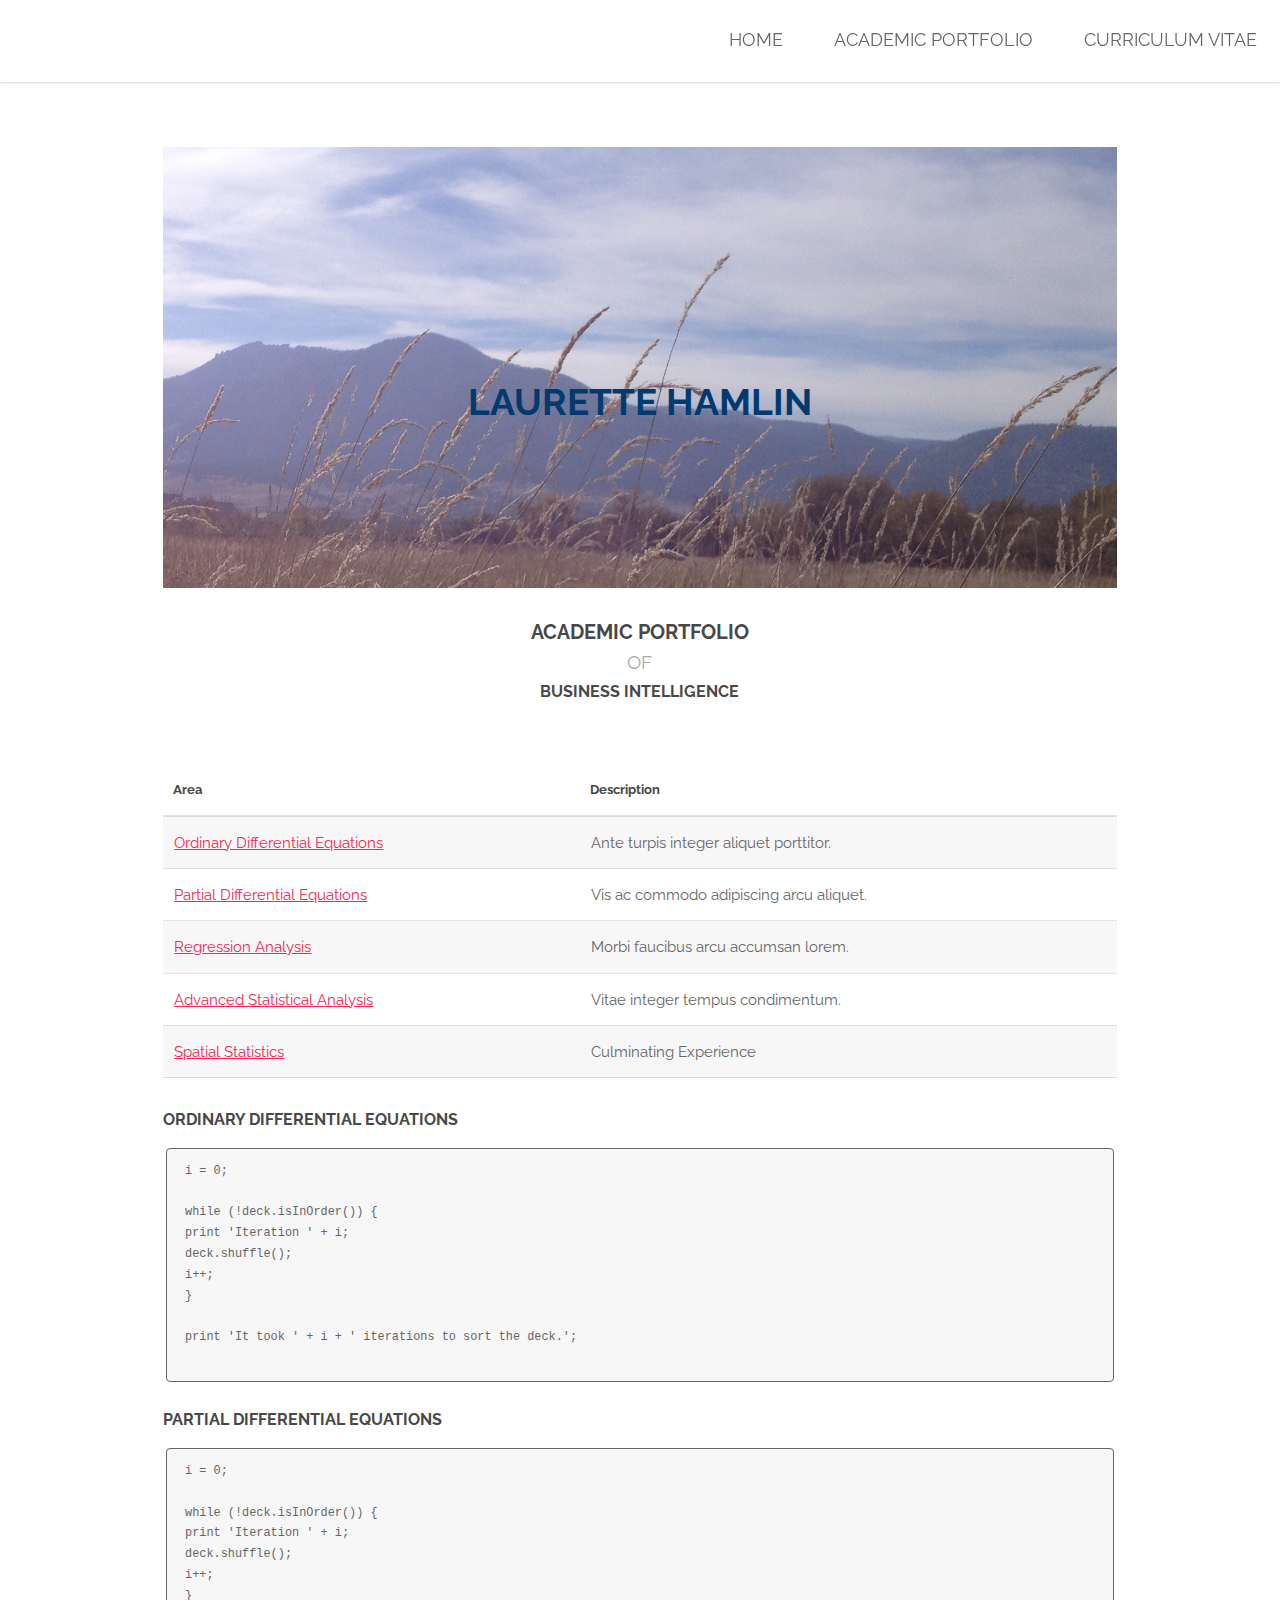
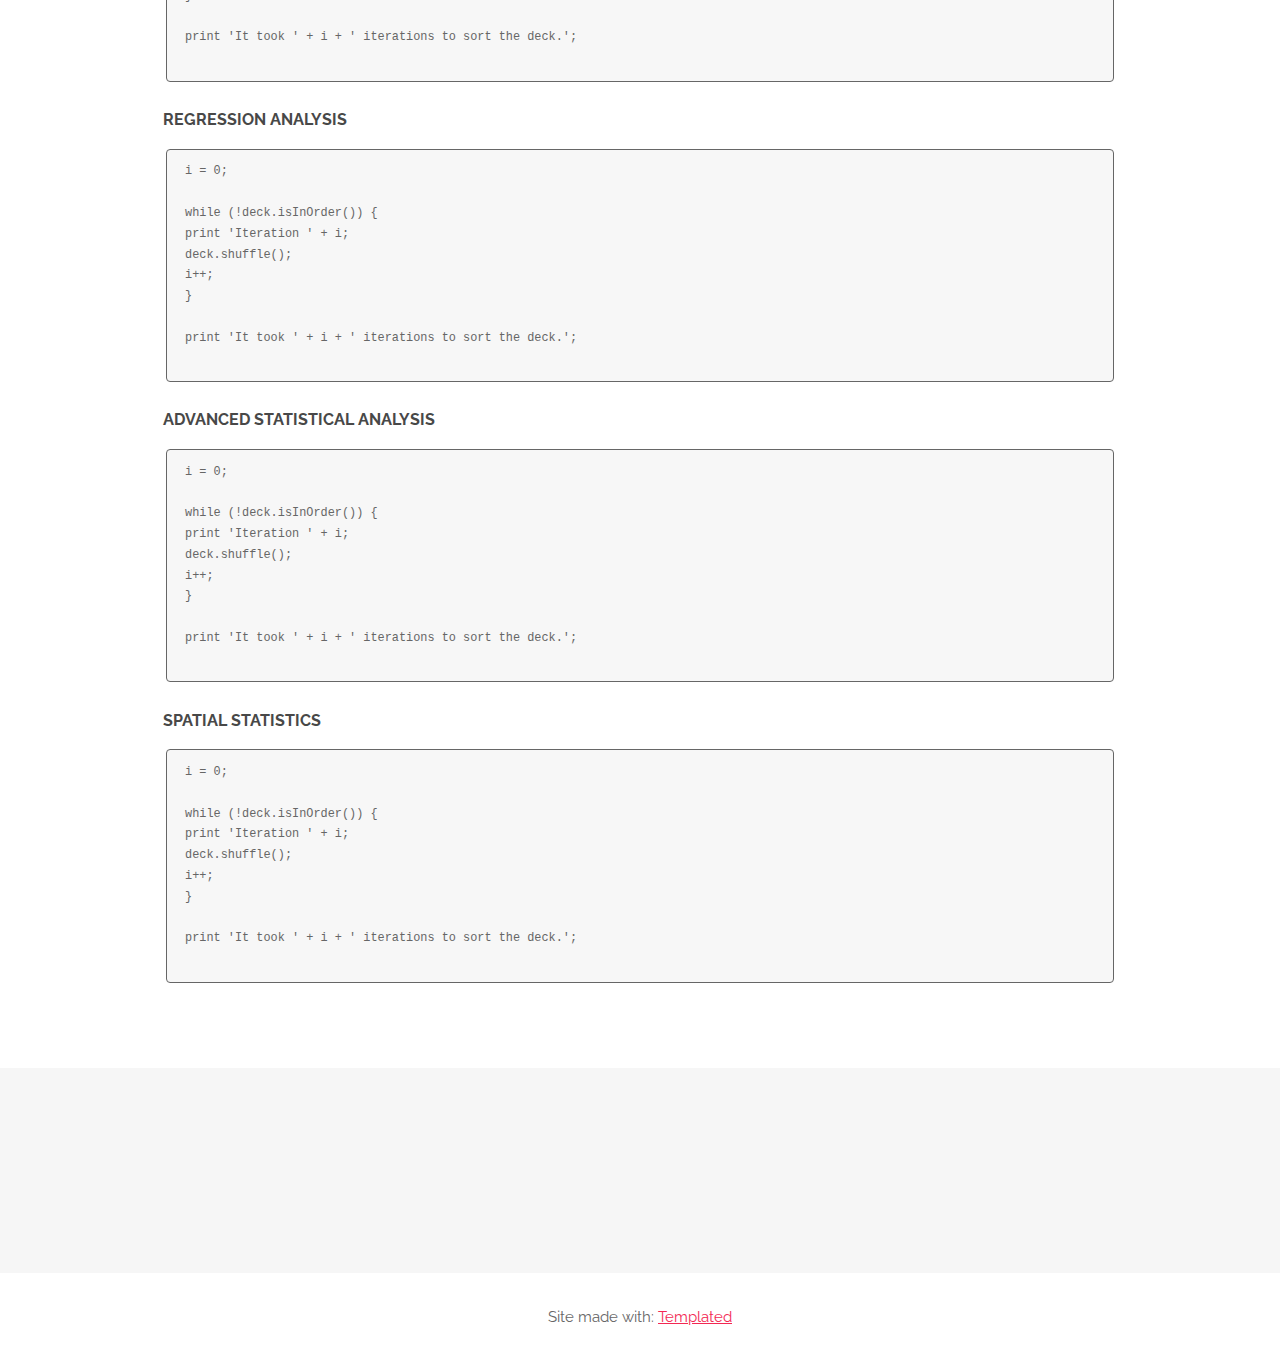
==== bus_intel.html @ 40da7b6e "adding portfolio." ====
<!DOCTYPE HTML>
<!--
	Spatial by TEMPLATED
	templated.co @templatedco
	Released for free under the Creative Commons Attribution 3.0 license (templated.co/license)
--><html><head><title>Laurette Hamlin</title><meta http-equiv="content-type" content="text/html; charset=utf-8"><meta name="description" content=""><meta name="keywords" content=""><meta name="robots" content="index, follow, max-image-preview:large, max-snippet:-1, max-video-preview:-1"><!--[if lte IE 8]><script src="js/html5shiv.js"></script><![endif]--><script src="js/jquery.min.js"></script><script src="js/skel.min.js"></script><script src="js/skel-layers.min.js"></script><script src="js/init.js"></script><noscript>
			<link rel="stylesheet" href="css/skel.css"><link rel="stylesheet" href="assets/css/main.css"><link rel="stylesheet" href="css/style.css"><link rel="stylesheet" href="css/style-xlarge.css"></noscript><link rel="stylesheet" href="assets/css/main.css"></head><body>

		<!-- Header -->
			<header id="header" class="skels-layers-fixed">
				<nav id="nav"><ul><li><a href="index.html">Home</a></li>
						<li><a href="portfolio.html">Academic Portfolio</a></li>
						<li><a href="CV.html">Curriculum Vitae</a></li>
					</ul></nav></header><!-- Main --><section id="main" class="wrapper"><div class="container">

               <!-- Banner -->
                        <section id="banner"><br><h2>Laurette Hamlin</h2>
                                <!-- <h2>Academic Portfolio</h2> -->
                                </ul></section>
                                                <br>
					<header class="major special"><h3>Academic Portfolio</h3>
                                                <p>of</p>
						<h4>Business Intelligence</h4>
                                                <br>
                                        </header><!-- Text -->
                                       <!-- <a href="#" class="image fit"><img src="images/pic01.jpg" alt="" width="788" height="281"></a> --!>
					<!-- <p>Id massa aliquet arcu accumsan lorem amet accumsan.</p> !-->

<div class="table-wrapper">
                                                                <table><thead><tr><th>Area</th>
                                                                                        <th>Description</th>
                                                                                </tr></thead><tbody><tr><td><a href="#ODE">Ordinary Differential Equations</a></td>
                                                                                        <td>Ante turpis integer aliquet porttitor.</td>
                                                                                </tr><tr><td><a href="#PDE">Partial Differential Equations</a></td>
                                                                                        <td>Vis ac commodo adipiscing arcu aliquet.</td>
                                                                                </tr><tr><td><a href="#RA">Regression Analysis</a></td>
                                                                                        <td> Morbi faucibus arcu accumsan lorem.</td>
                                                                                </tr><tr><td><a href="#ASA">Advanced Statistical Analysis</a></td>
                                                                                        <td>Vitae integer tempus condimentum.</td>
                                                                                </tr><tr><td><a href="#SS">Spatial Statistics</a></td>
                                                                                        <td>Culminating Experience</td>
                                                                                </tr></tfoot></table></div>



                                                        <h4 id="ODE">Ordinary Differential Equations</h4>
                                                        <pre><code>i = 0;

while (!deck.isInOrder()) {
print 'Iteration ' + i;
deck.shuffle();
i++;
}

print 'It took ' + i + ' iterations to sort the deck.';
                                                       </code></pre>


                                                        <h4 id="PDE">Partial Differential Equations</h4>
                                                        <pre><code>i = 0;

while (!deck.isInOrder()) {
print 'Iteration ' + i;
deck.shuffle();
i++;
}

print 'It took ' + i + ' iterations to sort the deck.';
                                                       </code></pre>


                                                        <h4 id="RA">Regression Analysis</h4>
                                                        <pre><code>i = 0;

while (!deck.isInOrder()) {
print 'Iteration ' + i;
deck.shuffle();
i++;
}

print 'It took ' + i + ' iterations to sort the deck.';
                                                       </code></pre>


                                                        <h4 id="ASA">Advanced Statistical Analysis</h4>
                                                        <pre><code>i = 0;

while (!deck.isInOrder()) {
print 'Iteration ' + i;
deck.shuffle();
i++;
}

print 'It took ' + i + ' iterations to sort the deck.';
                                                       </code></pre>


                                                        <h4 id="SS">Spatial Statistics</h4>
                                                        <pre><code>i = 0;

while (!deck.isInOrder()) {
print 'Iteration ' + i;
deck.shuffle();
i++;
}

print 'It took ' + i + ' iterations to sort the deck.';
                                                       </code></pre>


				</div>

			</section><!-- Footer --><footer id="footer"><div class="container">
			</footer><div class="copyright">
			Site made with: <a href="https://templated.co/">Templated</a>
		</div>

	</body></html>
---- css/skel.css ----
/* skel-baseline v2.0.3 | (c) n33 | getskel.com | MIT licensed */

/* Resets (http://meyerweb.com/eric/tools/css/reset/ | v2.0 | 20110126 | License: none (public domain)) */

	html,body,div,span,applet,object,iframe,h1,h2,h3,h4,h5,h6,p,blockquote,pre,a,abbr,acronym,address,big,cite,code,del,dfn,em,img,ins,kbd,q,s,samp,small,strike,strong,sub,sup,tt,var,b,u,i,center,dl,dt,dd,ol,ul,li,fieldset,form,label,legend,table,caption,tbody,tfoot,thead,tr,th,td,article,aside,canvas,details,embed,figure,figcaption,footer,header,hgroup,menu,nav,output,ruby,section,summary,time,mark,audio,video{margin:0;padding:0;border:0;font-size:100%;font:inherit;vertical-align:baseline;}article,aside,details,figcaption,figure,footer,header,hgroup,menu,nav,section{display:block;}body{line-height:1;}ol,ul{list-style:none;}blockquote,q{quotes:none;}blockquote:before,blockquote:after,q:before,q:after{content:'';content:none;}table{border-collapse:collapse;border-spacing:0;}body{-webkit-text-size-adjust:none}

/* Box Model */

	*, *:before, *:after {
		-moz-box-sizing: border-box;
		-webkit-box-sizing: border-box;
		box-sizing: border-box;
	}

/* Container */

	.container {
		margin-left: auto;
		margin-right: auto;

		/* width: (containers) */
		width: 1200px;
	}

	/* Modifiers */

		/* 125% */
			.container.\31 25\25 {
				width: 100%;

				/* max-width: (containers * 1.25) */
				max-width: 1500px;

				/* min-width: (containers) */
				min-width: 1200px;
			}

		/* 75% */
			.container.\37 5\25 {

				/* width: (containers * 0.75) */
				width: 900px;

			}

		/* 50% */
			.container.\35 0\25 {

				/* width: (containers * 0.50) */
				width: 600px;

			}

		/* 25% */
			.container.\32 5\25 {

				/* width: (containers * 0.25) */
				width: 300px;

			}

/* Grid */

	.row {
		border-bottom: solid 1px transparent;
	}

	.row > * {
		float: left;
	}

	.row:after, .row:before {
		content: '';
		display: block;
		clear: both;
		height: 0;
	}

	.row.uniform > * > :first-child {
		margin-top: 0;
	}

	.row.uniform > * > :last-child {
		margin-bottom: 0;
	}

	/* Gutters */

		/* Normal */

			.row > * {
				/* padding: (gutters.horizontal) 0 0 (gutters.vertical) */
				padding: 0 0 0 2em;
			}

			.row {
				/* margin: -(gutters.horizontal) 0 -1px -(gutters.vertical) */
				margin: 0 0 -1px -2em;
			}

			.row.uniform > * {
				/* padding: (gutters.vertical) 0 0 (gutters.vertical) */
				padding: 2em 0 0 2em;
			}

			.row.uniform {
				/* margin: -(gutters.vertical) 0 -1px -(gutters.vertical) */
				margin: -2em 0 -1px -2em;
			}

		/* 200% */

			.row.\32 00\25 > * {
				/* padding: (gutters.horizontal) 0 0 (gutters.vertical) */
				padding: 0 0 0 4em;
			}

			.row.\32 00\25 {
				/* margin: -(gutters.horizontal) 0 -1px -(gutters.vertical) */
				margin: 0 0 -1px -4em;
			}

			.row.uniform.\32 00\25 > * {
				/* padding: (gutters.vertical) 0 0 (gutters.vertical) */
				padding: 4em 0 0 4em;
			}

			.row.uniform.\32 00\25 {
				/* margin: -(gutters.vertical) 0 -1px -(gutters.vertical) */
				margin: -4em 0 -1px -4em;
			}

		/* 150% */

			.row.\31 50\25 > * {
				/* padding: (gutters.horizontal) 0 0 (gutters.vertical) */
				padding: 0 0 0 1.5em;
			}

			.row.\31 50\25 {
				/* margin: -(gutters.horizontal) 0 -1px -(gutters.vertical) */
				margin: 0 0 -1px -1.5em;
			}

			.row.uniform.\31 50\25 > * {
				/* padding: (gutters.vertical) 0 0 (gutters.vertical) */
				padding: 1.5em 0 0 1.5em;
			}

			.row.uniform.\31 50\25 {
				/* margin: -(gutters.vertical) 0 -1px -(gutters.vertical) */
				margin: -1.5em 0 -1px -1.5em;
			}

		/* 50% */

			.row.\35 0\25 > * {
				/* padding: (gutters.horizontal) 0 0 (gutters.vertical) */
				padding: 0 0 0 1em;
			}

			.row.\35 0\25 {
				/* margin: -(gutters.horizontal) 0 -1px -(gutters.vertical) */
				margin: 0 0 -1px -1em;
			}

			.row.uniform.\35 0\25 > * {
				/* padding: (gutters.vertical) 0 0 (gutters.vertical) */
				padding: 1em 0 0 1em;
			}

			.row.uniform.\35 0\25 {
				/* margin: -(gutters.vertical) 0 -1px -(gutters.vertical) */
				margin: -1em 0 -1px -1em;
			}

		/* 25% */

			.row.\32 5\25 > * {
				/* padding: (gutters.horizontal) 0 0 (gutters.vertical) */
				padding: 0 0 0 0.5em;
			}

			.row.\32 5\25 {
				/* margin: -(gutters.horizontal) 0 -1px -(gutters.vertical) */
				margin: 0 0 -1px -0.5em;
			}

			.row.uniform.\32 5\25 > * {
				/* padding: (gutters.vertical) 0 0 (gutters.vertical) */
				padding: 0.5em 0 0 0.5em;
			}

			.row.uniform.\32 5\25 {
				/* margin: -(gutters.vertical) 0 -1px -(gutters.vertical) */
				margin: -0.5em 0 -1px -0.5em;
			}

		/* 0% */

			.row.\30 \25 > * {
				padding: 0;
			}

			.row.\30 \25 {
				margin: 0 0 -1px 0;
			}

	/* Cells */

		.\31 2u, .\31 2u\24 { width: 100%; clear: none; margin-left: 0; }
		.\31 1u, .\31 1u\24 { width: 91.6666666667%; clear: none; margin-left: 0; }
		.\31 0u, .\31 0u\24 { width: 83.3333333333%; clear: none; margin-left: 0; }
		.\39 u, .\39 u\24 { width: 75%; clear: none; margin-left: 0; }
		.\38 u, .\38 u\24 { width: 66.6666666667%; clear: none; margin-left: 0; }
		.\37 u, .\37 u\24 { width: 58.3333333333%; clear: none; margin-left: 0; }
		.\36 u, .\36 u\24 { width: 50%; clear: none; margin-left: 0; }
		.\35 u, .\35 u\24 { width: 41.6666666667%; clear: none; margin-left: 0; }
		.\34 u, .\34 u\24 { width: 33.3333333333%; clear: none; margin-left: 0; }
		.\33 u, .\33 u\24 { width: 25%; clear: none; margin-left: 0; }
		.\32 u, .\32 u\24 { width: 16.6666666667%; clear: none; margin-left: 0; }
		.\31 u, .\31 u\24 { width: 8.3333333333%; clear: none; margin-left: 0; }

		.\31 2u\24 + *,
		.\31 1u\24 + *,
		.\31 0u\24 + *,
		.\39 u\24 + *,
		.\38 u\24 + *,
		.\37 u\24 + *,
		.\36 u\24 + *,
		.\35 u\24 + *,
		.\34 u\24 + *,
		.\33 u\24 + *,
		.\32 u\24 + *,
		.\31 u\24 + * {
			clear: left;
		}

		.\-11u { margin-left: 91.6666666667% }
		.\-10u { margin-left: 83.3333333333% }
		.\-9u { margin-left: 75% }
		.\-8u { margin-left: 66.6666666667% }
		.\-7u { margin-left: 58.3333333333% }
		.\-6u { margin-left: 50% }
		.\-5u { margin-left: 41.6666666667% }
		.\-4u { margin-left: 33.3333333333% }
		.\-3u { margin-left: 25% }
		.\-2u { margin-left: 16.6666666667% }
		.\-1u { margin-left: 8.3333333333% }
---- assets/css/main.css ----
@import url(font-awesome.min.css);
@import url(https://fonts.googleapis.com/css?family=Raleway:400,700);

/*
	Spatial by TEMPLATED
	templated.co @templatedco
	Released for free under the Creative Commons Attribution 3.0 license (templated.co/license)
*/

/* Reset */

	html, body, div, span, applet, object, iframe, h1, h2, h3, h4, h5, h6, p, blockquote, pre, a, abbr, acronym, address, big, cite, code, del, dfn, em, img, ins, kbd, q, s, samp, small, strike, strong, sub, sup, tt, var, b, u, i, center, dl, dt, dd, ol, ul, li, fieldset, form, label, legend, table, caption, tbody, tfoot, thead, tr, th, td, article, aside, canvas, details, embed, figure, figcaption, footer, header, hgroup, menu, nav, output, ruby, section, summary, time, mark, audio, video {
		margin: 0;
		padding: 0;
		border: 0;
		font-size: 100%;
		font: inherit;
		vertical-align: baseline;
	}
.image.fit img {
	width: 100%;
	height: auto;
}
	article, aside, details, figcaption, figure, footer, header, hgroup, menu, nav, section {
		display: block;
	}

	body {
		line-height: 1;
	}

	ol, ul {
		list-style: none;
	}

	blockquote, q {
		quotes: none;
	}

	blockquote:before, blockquote:after, q:before, q:after {
		content: '';
		content: none;
	}

	table {
		border-collapse: collapse;
		border-spacing: 0;
	}

	body {
		-webkit-text-size-adjust: none;
	}

/* Box Model */

	*, *:before, *:after {
		-moz-box-sizing: border-box;
		-webkit-box-sizing: border-box;
		box-sizing: border-box;
	}

/* Containers */

	.container {
		margin-left: auto;
		margin-right: auto;
	}

	.container.\31 25\25 {
		width: 100%;
		max-width: 100em;
		min-width: 80em;
	}

	.container.\37 5\25 {
		width: 60em;
	}

	.container.\35 0\25 {
		width: 40em;
	}

	.container.\32 5\25 {
		width: 20em;
	}

	.container {
		width: 80em;
	}

	@media screen and (max-width: 1680px) {

		.container.\31 25\25 {
			width: 100%;
			max-width: 100em;
			min-width: 80em;
		}

		.container.\37 5\25 {
			width: 60em;
		}

		.container.\35 0\25 {
			width: 40em;
		}

		.container.\32 5\25 {
			width: 20em;
		}

		.container {
			width: 80em;
		}

	}

	@media screen and (max-width: 1280px) {

		.container.\31 25\25 {
			width: 100%;
			max-width: 81.25em;
			min-width: 65em;
		}

		.container.\37 5\25 {
			width: 48.75em;
		}

		.container.\35 0\25 {
			width: 32.5em;
		}

		.container.\32 5\25 {
			width: 16.25em;
		}

		.container {
			width: 65em;
		}

	}

	@media screen and (max-width: 980px) {

		.container.\31 25\25 {
			width: 100%;
			max-width: 112.5%;
			min-width: 90%;
		}

		.container.\37 5\25 {
			width: 67.5%;
		}

		.container.\35 0\25 {
			width: 45%;
		}

		.container.\32 5\25 {
			width: 22.5%;
		}

		.container {
			width: 90%;
		}

	}

	@media screen and (max-width: 736px) {

		.container.\31 25\25 {
			width: 100%;
			max-width: 112.5%;
			min-width: 90%;
		}

		.container.\37 5\25 {
			width: 67.5%;
		}

		.container.\35 0\25 {
			width: 45%;
		}

		.container.\32 5\25 {
			width: 22.5%;
		}

		.container {
			width: 90% !important;
		}

	}

	@media screen and (max-width: 480px) {

		.container.\31 25\25 {
			width: 100%;
			max-width: 112.5%;
			min-width: 90%;
		}

		.container.\37 5\25 {
			width: 67.5%;
		}

		.container.\35 0\25 {
			width: 45%;
		}

		.container.\32 5\25 {
			width: 22.5%;
		}

		.container {
			width: 90% !important;
		}

	}

/* Grid */

	.row {
		border-bottom: solid 1px transparent;
		-moz-box-sizing: border-box;
		-webkit-box-sizing: border-box;
		box-sizing: border-box;
	}

	.row > * {
		float: left;
		-moz-box-sizing: border-box;
		-webkit-box-sizing: border-box;
		box-sizing: border-box;
	}

	.row:after, .row:before {
		content: '';
		display: block;
		clear: both;
		height: 0;
	}

	.row.uniform > * > :first-child {
		margin-top: 0;
	}

	.row.uniform > * > :last-child {
		margin-bottom: 0;
	}

	.row.\30 \25 > * {
		padding: 0 0 0 0em;
	}

	.row.\30 \25 {
		margin: 0 0 -1px 0em;
	}

	.row.uniform.\30 \25 > * {
		padding: 0em 0 0 0em;
	}

	.row.uniform.\30 \25 {
		margin: 0em 0 -1px 0em;
	}

	.row > * {
		padding: 0 0 0 2em;
	}

	.row {
		margin: 0 0 -1px -2em;
	}

	.row.uniform > * {
		padding: 2em 0 0 2em;
	}

	.row.uniform {
		margin: -2em 0 -1px -2em;
	}

	.row.\32 00\25 > * {
		padding: 0 0 0 4em;
	}

	.row.\32 00\25 {
		margin: 0 0 -1px -4em;
	}

	.row.uniform.\32 00\25 > * {
		padding: 4em 0 0 4em;
	}

	.row.uniform.\32 00\25 {
		margin: -4em 0 -1px -4em;
	}

	.row.\31 50\25 > * {
		padding: 0 0 0 3em;
	}

	.row.\31 50\25 {
		margin: 0 0 -1px -3em;
	}

	.row.uniform.\31 50\25 > * {
		padding: 3em 0 0 3em;
	}

	.row.uniform.\31 50\25 {
		margin: -3em 0 -1px -3em;
	}

	.row.\35 0\25 > * {
		padding: 0 0 0 1em;
	}

	.row.\35 0\25 {
		margin: 0 0 -1px -1em;
	}

	.row.uniform.\35 0\25 > * {
		padding: 1em 0 0 1em;
	}

	.row.uniform.\35 0\25 {
		margin: -1em 0 -1px -1em;
	}

	.row.\32 5\25 > * {
		padding: 0 0 0 0.5em;
	}

	.row.\32 5\25 {
		margin: 0 0 -1px -0.5em;
	}

	.row.uniform.\32 5\25 > * {
		padding: 0.5em 0 0 0.5em;
	}

	.row.uniform.\32 5\25 {
		margin: -0.5em 0 -1px -0.5em;
	}

	.\31 2u, .\31 2u\24 {
		width: 100%;
		clear: none;
		margin-left: 0;
	}

	.\31 1u, .\31 1u\24 {
		width: 91.6666666667%;
		clear: none;
		margin-left: 0;
	}

	.\31 0u, .\31 0u\24 {
		width: 83.3333333333%;
		clear: none;
		margin-left: 0;
	}

	.\39 u, .\39 u\24 {
		width: 75%;
		clear: none;
		margin-left: 0;
	}

	.\38 u, .\38 u\24 {
		width: 66.6666666667%;
		clear: none;
		margin-left: 0;
	}

	.\37 u, .\37 u\24 {
		width: 58.3333333333%;
		clear: none;
		margin-left: 0;
	}

	.\36 u, .\36 u\24 {
		width: 50%;
		clear: none;
		margin-left: 0;
	}

	.\35 u, .\35 u\24 {
		width: 41.6666666667%;
		clear: none;
		margin-left: 0;
	}

	.\34 u, .\34 u\24 {
		width: 33.3333333333%;
		clear: none;
		margin-left: 0;
	}

	.\33 u, .\33 u\24 {
		width: 25%;
		clear: none;
		margin-left: 0;
	}

	.\32 u, .\32 u\24 {
		width: 16.6666666667%;
		clear: none;
		margin-left: 0;
	}

	.\31 u, .\31 u\24 {
		width: 8.3333333333%;
		clear: none;
		margin-left: 0;
	}

	.\31 2u\24 + *,
	.\31 1u\24 + *,
	.\31 0u\24 + *,
	.\39 u\24 + *,
	.\38 u\24 + *,
	.\37 u\24 + *,
	.\36 u\24 + *,
	.\35 u\24 + *,
	.\34 u\24 + *,
	.\33 u\24 + *,
	.\32 u\24 + *,
	.\31 u\24 + * {
		clear: left;
	}

	.\-11u {
		margin-left: 91.66667%;
	}

	.\-10u {
		margin-left: 83.33333%;
	}

	.\-9u {
		margin-left: 75%;
	}

	.\-8u {
		margin-left: 66.66667%;
	}

	.\-7u {
		margin-left: 58.33333%;
	}

	.\-6u {
		margin-left: 50%;
	}

	.\-5u {
		margin-left: 41.66667%;
	}

	.\-4u {
		margin-left: 33.33333%;
	}

	.\-3u {
		margin-left: 25%;
	}

	.\-2u {
		margin-left: 16.66667%;
	}

	.\-1u {
		margin-left: 8.33333%;
	}

	@media screen and (max-width: 1680px) {

		.row > * {
			padding: 0 0 0 2em;
		}

		.row {
			margin: 0 0 -1px -2em;
		}

		.row.uniform > * {
			padding: 2em 0 0 2em;
		}

		.row.uniform {
			margin: -2em 0 -1px -2em;
		}

		.row.\32 00\25 > * {
			padding: 0 0 0 4em;
		}

		.row.\32 00\25 {
			margin: 0 0 -1px -4em;
		}

		.row.uniform.\32 00\25 > * {
			padding: 4em 0 0 4em;
		}

		.row.uniform.\32 00\25 {
			margin: -4em 0 -1px -4em;
		}

		.row.\31 50\25 > * {
			padding: 0 0 0 3em;
		}

		.row.\31 50\25 {
			margin: 0 0 -1px -3em;
		}

		.row.uniform.\31 50\25 > * {
			padding: 3em 0 0 3em;
		}

		.row.uniform.\31 50\25 {
			margin: -3em 0 -1px -3em;
		}

		.row.\35 0\25 > * {
			padding: 0 0 0 1em;
		}

		.row.\35 0\25 {
			margin: 0 0 -1px -1em;
		}

		.row.uniform.\35 0\25 > * {
			padding: 1em 0 0 1em;
		}

		.row.uniform.\35 0\25 {
			margin: -1em 0 -1px -1em;
		}

		.row.\32 5\25 > * {
			padding: 0 0 0 0.5em;
		}

		.row.\32 5\25 {
			margin: 0 0 -1px -0.5em;
		}

		.row.uniform.\32 5\25 > * {
			padding: 0.5em 0 0 0.5em;
		}

		.row.uniform.\32 5\25 {
			margin: -0.5em 0 -1px -0.5em;
		}

		.\31 2u\28xlarge\29, .\31 2u\24\28xlarge\29 {
			width: 100%;
			clear: none;
			margin-left: 0;
		}

		.\31 1u\28xlarge\29, .\31 1u\24\28xlarge\29 {
			width: 91.6666666667%;
			clear: none;
			margin-left: 0;
		}

		.\31 0u\28xlarge\29, .\31 0u\24\28xlarge\29 {
			width: 83.3333333333%;
			clear: none;
			margin-left: 0;
		}

		.\39 u\28xlarge\29, .\39 u\24\28xlarge\29 {
			width: 75%;
			clear: none;
			margin-left: 0;
		}

		.\38 u\28xlarge\29, .\38 u\24\28xlarge\29 {
			width: 66.6666666667%;
			clear: none;
			margin-left: 0;
		}

		.\37 u\28xlarge\29, .\37 u\24\28xlarge\29 {
			width: 58.3333333333%;
			clear: none;
			margin-left: 0;
		}

		.\36 u\28xlarge\29, .\36 u\24\28xlarge\29 {
			width: 50%;
			clear: none;
			margin-left: 0;
		}

		.\35 u\28xlarge\29, .\35 u\24\28xlarge\29 {
			width: 41.6666666667%;
			clear: none;
			margin-left: 0;
		}

		.\34 u\28xlarge\29, .\34 u\24\28xlarge\29 {
			width: 33.3333333333%;
			clear: none;
			margin-left: 0;
		}

		.\33 u\28xlarge\29, .\33 u\24\28xlarge\29 {
			width: 25%;
			clear: none;
			margin-left: 0;
		}

		.\32 u\28xlarge\29, .\32 u\24\28xlarge\29 {
			width: 16.6666666667%;
			clear: none;
			margin-left: 0;
		}

		.\31 u\28xlarge\29, .\31 u\24\28xlarge\29 {
			width: 8.3333333333%;
			clear: none;
			margin-left: 0;
		}

		.\31 2u\24\28xlarge\29 + *,
		.\31 1u\24\28xlarge\29 + *,
		.\31 0u\24\28xlarge\29 + *,
		.\39 u\24\28xlarge\29 + *,
		.\38 u\24\28xlarge\29 + *,
		.\37 u\24\28xlarge\29 + *,
		.\36 u\24\28xlarge\29 + *,
		.\35 u\24\28xlarge\29 + *,
		.\34 u\24\28xlarge\29 + *,
		.\33 u\24\28xlarge\29 + *,
		.\32 u\24\28xlarge\29 + *,
		.\31 u\24\28xlarge\29 + * {
			clear: left;
		}

		.\-11u\28xlarge\29 {
			margin-left: 91.66667%;
		}

		.\-10u\28xlarge\29 {
			margin-left: 83.33333%;
		}

		.\-9u\28xlarge\29 {
			margin-left: 75%;
		}

		.\-8u\28xlarge\29 {
			margin-left: 66.66667%;
		}

		.\-7u\28xlarge\29 {
			margin-left: 58.33333%;
		}

		.\-6u\28xlarge\29 {
			margin-left: 50%;
		}

		.\-5u\28xlarge\29 {
			margin-left: 41.66667%;
		}

		.\-4u\28xlarge\29 {
			margin-left: 33.33333%;
		}

		.\-3u\28xlarge\29 {
			margin-left: 25%;
		}

		.\-2u\28xlarge\29 {
			margin-left: 16.66667%;
		}

		.\-1u\28xlarge\29 {
			margin-left: 8.33333%;
		}

	}

	@media screen and (max-width: 1280px) {

		.row > * {
			padding: 0 0 0 1.5em;
		}

		.row {
			margin: 0 0 -1px -1.5em;
		}

		.row.uniform > * {
			padding: 1.5em 0 0 1.5em;
		}

		.row.uniform {
			margin: -1.5em 0 -1px -1.5em;
		}

		.row.\32 00\25 > * {
			padding: 0 0 0 3em;
		}

		.row.\32 00\25 {
			margin: 0 0 -1px -3em;
		}

		.row.uniform.\32 00\25 > * {
			padding: 3em 0 0 3em;
		}

		.row.uniform.\32 00\25 {
			margin: -3em 0 -1px -3em;
		}

		.row.\31 50\25 > * {
			padding: 0 0 0 2.25em;
		}

		.row.\31 50\25 {
			margin: 0 0 -1px -2.25em;
		}

		.row.uniform.\31 50\25 > * {
			padding: 2.25em 0 0 2.25em;
		}

		.row.uniform.\31 50\25 {
			margin: -2.25em 0 -1px -2.25em;
		}

		.row.\35 0\25 > * {
			padding: 0 0 0 0.75em;
		}

		.row.\35 0\25 {
			margin: 0 0 -1px -0.75em;
		}

		.row.uniform.\35 0\25 > * {
			padding: 0.75em 0 0 0.75em;
		}

		.row.uniform.\35 0\25 {
			margin: -0.75em 0 -1px -0.75em;
		}

		.row.\32 5\25 > * {
			padding: 0 0 0 0.375em;
		}

		.row.\32 5\25 {
			margin: 0 0 -1px -0.375em;
		}

		.row.uniform.\32 5\25 > * {
			padding: 0.375em 0 0 0.375em;
		}

		.row.uniform.\32 5\25 {
			margin: -0.375em 0 -1px -0.375em;
		}

		.\31 2u\28large\29, .\31 2u\24\28large\29 {
			width: 100%;
			clear: none;
			margin-left: 0;
		}

		.\31 1u\28large\29, .\31 1u\24\28large\29 {
			width: 91.6666666667%;
			clear: none;
			margin-left: 0;
		}

		.\31 0u\28large\29, .\31 0u\24\28large\29 {
			width: 83.3333333333%;
			clear: none;
			margin-left: 0;
		}

		.\39 u\28large\29, .\39 u\24\28large\29 {
			width: 75%;
			clear: none;
			margin-left: 0;
		}

		.\38 u\28large\29, .\38 u\24\28large\29 {
			width: 66.6666666667%;
			clear: none;
			margin-left: 0;
		}

		.\37 u\28large\29, .\37 u\24\28large\29 {
			width: 58.3333333333%;
			clear: none;
			margin-left: 0;
		}

		.\36 u\28large\29, .\36 u\24\28large\29 {
			width: 50%;
			clear: none;
			margin-left: 0;
		}

		.\35 u\28large\29, .\35 u\24\28large\29 {
			width: 41.6666666667%;
			clear: none;
			margin-left: 0;
		}

		.\34 u\28large\29, .\34 u\24\28large\29 {
			width: 33.3333333333%;
			clear: none;
			margin-left: 0;
		}

		.\33 u\28large\29, .\33 u\24\28large\29 {
			width: 25%;
			clear: none;
			margin-left: 0;
		}

		.\32 u\28large\29, .\32 u\24\28large\29 {
			width: 16.6666666667%;
			clear: none;
			margin-left: 0;
		}

		.\31 u\28large\29, .\31 u\24\28large\29 {
			width: 8.3333333333%;
			clear: none;
			margin-left: 0;
		}

		.\31 2u\24\28large\29 + *,
		.\31 1u\24\28large\29 + *,
		.\31 0u\24\28large\29 + *,
		.\39 u\24\28large\29 + *,
		.\38 u\24\28large\29 + *,
		.\37 u\24\28large\29 + *,
		.\36 u\24\28large\29 + *,
		.\35 u\24\28large\29 + *,
		.\34 u\24\28large\29 + *,
		.\33 u\24\28large\29 + *,
		.\32 u\24\28large\29 + *,
		.\31 u\24\28large\29 + * {
			clear: left;
		}

		.\-11u\28large\29 {
			margin-left: 91.66667%;
		}

		.\-10u\28large\29 {
			margin-left: 83.33333%;
		}

		.\-9u\28large\29 {
			margin-left: 75%;
		}

		.\-8u\28large\29 {
			margin-left: 66.66667%;
		}

		.\-7u\28large\29 {
			margin-left: 58.33333%;
		}

		.\-6u\28large\29 {
			margin-left: 50%;
		}

		.\-5u\28large\29 {
			margin-left: 41.66667%;
		}

		.\-4u\28large\29 {
			margin-left: 33.33333%;
		}

		.\-3u\28large\29 {
			margin-left: 25%;
		}

		.\-2u\28large\29 {
			margin-left: 16.66667%;
		}

		.\-1u\28large\29 {
			margin-left: 8.33333%;
		}

	}

	@media screen and (max-width: 980px) {

		.row > * {
			padding: 0 0 0 1.5em;
		}

		.row {
			margin: 0 0 -1px -1.5em;
		}

		.row.uniform > * {
			padding: 1.5em 0 0 1.5em;
		}

		.row.uniform {
			margin: -1.5em 0 -1px -1.5em;
		}

		.row.\32 00\25 > * {
			padding: 0 0 0 3em;
		}

		.row.\32 00\25 {
			margin: 0 0 -1px -3em;
		}

		.row.uniform.\32 00\25 > * {
			padding: 3em 0 0 3em;
		}

		.row.uniform.\32 00\25 {
			margin: -3em 0 -1px -3em;
		}

		.row.\31 50\25 > * {
			padding: 0 0 0 2.25em;
		}

		.row.\31 50\25 {
			margin: 0 0 -1px -2.25em;
		}

		.row.uniform.\31 50\25 > * {
			padding: 2.25em 0 0 2.25em;
		}

		.row.uniform.\31 50\25 {
			margin: -2.25em 0 -1px -2.25em;
		}

		.row.\35 0\25 > * {
			padding: 0 0 0 0.75em;
		}

		.row.\35 0\25 {
			margin: 0 0 -1px -0.75em;
		}

		.row.uniform.\35 0\25 > * {
			padding: 0.75em 0 0 0.75em;
		}

		.row.uniform.\35 0\25 {
			margin: -0.75em 0 -1px -0.75em;
		}

		.row.\32 5\25 > * {
			padding: 0 0 0 0.375em;
		}

		.row.\32 5\25 {
			margin: 0 0 -1px -0.375em;
		}

		.row.uniform.\32 5\25 > * {
			padding: 0.375em 0 0 0.375em;
		}

		.row.uniform.\32 5\25 {
			margin: -0.375em 0 -1px -0.375em;
		}

		.\31 2u\28medium\29, .\31 2u\24\28medium\29 {
			width: 100%;
			clear: none;
			margin-left: 0;
		}

		.\31 1u\28medium\29, .\31 1u\24\28medium\29 {
			width: 91.6666666667%;
			clear: none;
			margin-left: 0;
		}

		.\31 0u\28medium\29, .\31 0u\24\28medium\29 {
			width: 83.3333333333%;
			clear: none;
			margin-left: 0;
		}

		.\39 u\28medium\29, .\39 u\24\28medium\29 {
			width: 75%;
			clear: none;
			margin-left: 0;
		}

		.\38 u\28medium\29, .\38 u\24\28medium\29 {
			width: 66.6666666667%;
			clear: none;
			margin-left: 0;
		}

		.\37 u\28medium\29, .\37 u\24\28medium\29 {
			width: 58.3333333333%;
			clear: none;
			margin-left: 0;
		}

		.\36 u\28medium\29, .\36 u\24\28medium\29 {
			width: 50%;
			clear: none;
			margin-left: 0;
		}

		.\35 u\28medium\29, .\35 u\24\28medium\29 {
			width: 41.6666666667%;
			clear: none;
			margin-left: 0;
		}

		.\34 u\28medium\29, .\34 u\24\28medium\29 {
			width: 33.3333333333%;
			clear: none;
			margin-left: 0;
		}

		.\33 u\28medium\29, .\33 u\24\28medium\29 {
			width: 25%;
			clear: none;
			margin-left: 0;
		}

		.\32 u\28medium\29, .\32 u\24\28medium\29 {
			width: 16.6666666667%;
			clear: none;
			margin-left: 0;
		}

		.\31 u\28medium\29, .\31 u\24\28medium\29 {
			width: 8.3333333333%;
			clear: none;
			margin-left: 0;
		}

		.\31 2u\24\28medium\29 + *,
		.\31 1u\24\28medium\29 + *,
		.\31 0u\24\28medium\29 + *,
		.\39 u\24\28medium\29 + *,
		.\38 u\24\28medium\29 + *,
		.\37 u\24\28medium\29 + *,
		.\36 u\24\28medium\29 + *,
		.\35 u\24\28medium\29 + *,
		.\34 u\24\28medium\29 + *,
		.\33 u\24\28medium\29 + *,
		.\32 u\24\28medium\29 + *,
		.\31 u\24\28medium\29 + * {
			clear: left;
		}

		.\-11u\28medium\29 {
			margin-left: 91.66667%;
		}

		.\-10u\28medium\29 {
			margin-left: 83.33333%;
		}

		.\-9u\28medium\29 {
			margin-left: 75%;
		}

		.\-8u\28medium\29 {
			margin-left: 66.66667%;
		}

		.\-7u\28medium\29 {
			margin-left: 58.33333%;
		}

		.\-6u\28medium\29 {
			margin-left: 50%;
		}

		.\-5u\28medium\29 {
			margin-left: 41.66667%;
		}

		.\-4u\28medium\29 {
			margin-left: 33.33333%;
		}

		.\-3u\28medium\29 {
			margin-left: 25%;
		}

		.\-2u\28medium\29 {
			margin-left: 16.66667%;
		}

		.\-1u\28medium\29 {
			margin-left: 8.33333%;
		}

	}

	@media screen and (max-width: 736px) {

		.row > * {
			padding: 0 0 0 1.25em;
		}

		.row {
			margin: 0 0 -1px -1.25em;
		}

		.row.uniform > * {
			padding: 1.25em 0 0 1.25em;
		}

		.row.uniform {
			margin: -1.25em 0 -1px -1.25em;
		}

		.row.\32 00\25 > * {
			padding: 0 0 0 2.5em;
		}

		.row.\32 00\25 {
			margin: 0 0 -1px -2.5em;
		}

		.row.uniform.\32 00\25 > * {
			padding: 2.5em 0 0 2.5em;
		}

		.row.uniform.\32 00\25 {
			margin: -2.5em 0 -1px -2.5em;
		}

		.row.\31 50\25 > * {
			padding: 0 0 0 1.875em;
		}

		.row.\31 50\25 {
			margin: 0 0 -1px -1.875em;
		}

		.row.uniform.\31 50\25 > * {
			padding: 1.875em 0 0 1.875em;
		}

		.row.uniform.\31 50\25 {
			margin: -1.875em 0 -1px -1.875em;
		}

		.row.\35 0\25 > * {
			padding: 0 0 0 0.625em;
		}

		.row.\35 0\25 {
			margin: 0 0 -1px -0.625em;
		}

		.row.uniform.\35 0\25 > * {
			padding: 0.625em 0 0 0.625em;
		}

		.row.uniform.\35 0\25 {
			margin: -0.625em 0 -1px -0.625em;
		}

		.row.\32 5\25 > * {
			padding: 0 0 0 0.3125em;
		}

		.row.\32 5\25 {
			margin: 0 0 -1px -0.3125em;
		}

		.row.uniform.\32 5\25 > * {
			padding: 0.3125em 0 0 0.3125em;
		}

		.row.uniform.\32 5\25 {
			margin: -0.3125em 0 -1px -0.3125em;
		}

		.\31 2u\28small\29, .\31 2u\24\28small\29 {
			width: 100%;
			clear: none;
			margin-left: 0;
		}

		.\31 1u\28small\29, .\31 1u\24\28small\29 {
			width: 91.6666666667%;
			clear: none;
			margin-left: 0;
		}

		.\31 0u\28small\29, .\31 0u\24\28small\29 {
			width: 83.3333333333%;
			clear: none;
			margin-left: 0;
		}

		.\39 u\28small\29, .\39 u\24\28small\29 {
			width: 75%;
			clear: none;
			margin-left: 0;
		}

		.\38 u\28small\29, .\38 u\24\28small\29 {
			width: 66.6666666667%;
			clear: none;
			margin-left: 0;
		}

		.\37 u\28small\29, .\37 u\24\28small\29 {
			width: 58.3333333333%;
			clear: none;
			margin-left: 0;
		}

		.\36 u\28small\29, .\36 u\24\28small\29 {
			width: 50%;
			clear: none;
			margin-left: 0;
		}

		.\35 u\28small\29, .\35 u\24\28small\29 {
			width: 41.6666666667%;
			clear: none;
			margin-left: 0;
		}

		.\34 u\28small\29, .\34 u\24\28small\29 {
			width: 33.3333333333%;
			clear: none;
			margin-left: 0;
		}

		.\33 u\28small\29, .\33 u\24\28small\29 {
			width: 25%;
			clear: none;
			margin-left: 0;
		}

		.\32 u\28small\29, .\32 u\24\28small\29 {
			width: 16.6666666667%;
			clear: none;
			margin-left: 0;
		}

		.\31 u\28small\29, .\31 u\24\28small\29 {
			width: 8.3333333333%;
			clear: none;
			margin-left: 0;
		}

		.\31 2u\24\28small\29 + *,
		.\31 1u\24\28small\29 + *,
		.\31 0u\24\28small\29 + *,
		.\39 u\24\28small\29 + *,
		.\38 u\24\28small\29 + *,
		.\37 u\24\28small\29 + *,
		.\36 u\24\28small\29 + *,
		.\35 u\24\28small\29 + *,
		.\34 u\24\28small\29 + *,
		.\33 u\24\28small\29 + *,
		.\32 u\24\28small\29 + *,
		.\31 u\24\28small\29 + * {
			clear: left;
		}

		.\-11u\28small\29 {
			margin-left: 91.66667%;
		}

		.\-10u\28small\29 {
			margin-left: 83.33333%;
		}

		.\-9u\28small\29 {
			margin-left: 75%;
		}

		.\-8u\28small\29 {
			margin-left: 66.66667%;
		}

		.\-7u\28small\29 {
			margin-left: 58.33333%;
		}

		.\-6u\28small\29 {
			margin-left: 50%;
		}

		.\-5u\28small\29 {
			margin-left: 41.66667%;
		}

		.\-4u\28small\29 {
			margin-left: 33.33333%;
		}

		.\-3u\28small\29 {
			margin-left: 25%;
		}

		.\-2u\28small\29 {
			margin-left: 16.66667%;
		}

		.\-1u\28small\29 {
			margin-left: 8.33333%;
		}

	}

	@media screen and (max-width: 480px) {

		.row > * {
			padding: 0 0 0 1.25em;
		}

		.row {
			margin: 0 0 -1px -1.25em;
		}

		.row.uniform > * {
			padding: 1.25em 0 0 1.25em;
		}

		.row.uniform {
			margin: -1.25em 0 -1px -1.25em;
		}

		.row.\32 00\25 > * {
			padding: 0 0 0 2.5em;
		}

		.row.\32 00\25 {
			margin: 0 0 -1px -2.5em;
		}

		.row.uniform.\32 00\25 > * {
			padding: 2.5em 0 0 2.5em;
		}

		.row.uniform.\32 00\25 {
			margin: -2.5em 0 -1px -2.5em;
		}

		.row.\31 50\25 > * {
			padding: 0 0 0 1.875em;
		}

		.row.\31 50\25 {
			margin: 0 0 -1px -1.875em;
		}

		.row.uniform.\31 50\25 > * {
			padding: 1.875em 0 0 1.875em;
		}

		.row.uniform.\31 50\25 {
			margin: -1.875em 0 -1px -1.875em;
		}

		.row.\35 0\25 > * {
			padding: 0 0 0 0.625em;
		}

		.row.\35 0\25 {
			margin: 0 0 -1px -0.625em;
		}

		.row.uniform.\35 0\25 > * {
			padding: 0.625em 0 0 0.625em;
		}

		.row.uniform.\35 0\25 {
			margin: -0.625em 0 -1px -0.625em;
		}

		.row.\32 5\25 > * {
			padding: 0 0 0 0.3125em;
		}

		.row.\32 5\25 {
			margin: 0 0 -1px -0.3125em;
		}

		.row.uniform.\32 5\25 > * {
			padding: 0.3125em 0 0 0.3125em;
		}

		.row.uniform.\32 5\25 {
			margin: -0.3125em 0 -1px -0.3125em;
		}

		.\31 2u\28xsmall\29, .\31 2u\24\28xsmall\29 {
			width: 100%;
			clear: none;
			margin-left: 0;
		}

		.\31 1u\28xsmall\29, .\31 1u\24\28xsmall\29 {
			width: 91.6666666667%;
			clear: none;
			margin-left: 0;
		}

		.\31 0u\28xsmall\29, .\31 0u\24\28xsmall\29 {
			width: 83.3333333333%;
			clear: none;
			margin-left: 0;
		}

		.\39 u\28xsmall\29, .\39 u\24\28xsmall\29 {
			width: 75%;
			clear: none;
			margin-left: 0;
		}

		.\38 u\28xsmall\29, .\38 u\24\28xsmall\29 {
			width: 66.6666666667%;
			clear: none;
			margin-left: 0;
		}

		.\37 u\28xsmall\29, .\37 u\24\28xsmall\29 {
			width: 58.3333333333%;
			clear: none;
			margin-left: 0;
		}

		.\36 u\28xsmall\29, .\36 u\24\28xsmall\29 {
			width: 50%;
			clear: none;
			margin-left: 0;
		}

		.\35 u\28xsmall\29, .\35 u\24\28xsmall\29 {
			width: 41.6666666667%;
			clear: none;
			margin-left: 0;
		}

		.\34 u\28xsmall\29, .\34 u\24\28xsmall\29 {
			width: 33.3333333333%;
			clear: none;
			margin-left: 0;
		}

		.\33 u\28xsmall\29, .\33 u\24\28xsmall\29 {
			width: 25%;
			clear: none;
			margin-left: 0;
		}

		.\32 u\28xsmall\29, .\32 u\24\28xsmall\29 {
			width: 16.6666666667%;
			clear: none;
			margin-left: 0;
		}

		.\31 u\28xsmall\29, .\31 u\24\28xsmall\29 {
			width: 8.3333333333%;
			clear: none;
			margin-left: 0;
		}

		.\31 2u\24\28xsmall\29 + *,
		.\31 1u\24\28xsmall\29 + *,
		.\31 0u\24\28xsmall\29 + *,
		.\39 u\24\28xsmall\29 + *,
		.\38 u\24\28xsmall\29 + *,
		.\37 u\24\28xsmall\29 + *,
		.\36 u\24\28xsmall\29 + *,
		.\35 u\24\28xsmall\29 + *,
		.\34 u\24\28xsmall\29 + *,
		.\33 u\24\28xsmall\29 + *,
		.\32 u\24\28xsmall\29 + *,
		.\31 u\24\28xsmall\29 + * {
			clear: left;
		}

		.\-11u\28xsmall\29 {
			margin-left: 91.66667%;
		}

		.\-10u\28xsmall\29 {
			margin-left: 83.33333%;
		}

		.\-9u\28xsmall\29 {
			margin-left: 75%;
		}

		.\-8u\28xsmall\29 {
			margin-left: 66.66667%;
		}

		.\-7u\28xsmall\29 {
			margin-left: 58.33333%;
		}

		.\-6u\28xsmall\29 {
			margin-left: 50%;
		}

		.\-5u\28xsmall\29 {
			margin-left: 41.66667%;
		}

		.\-4u\28xsmall\29 {
			margin-left: 33.33333%;
		}

		.\-3u\28xsmall\29 {
			margin-left: 25%;
		}

		.\-2u\28xsmall\29 {
			margin-left: 16.66667%;
		}

		.\-1u\28xsmall\29 {
			margin-left: 8.33333%;
		}

	}

/* Basic */

	@-ms-viewport {
		width: device-width;
	}

	body {
		-ms-overflow-style: scrollbar;
	}

	@media screen and (max-width: 480px) {

		html, body {
			min-width: 320px;
		}

	}

	body {
		background: #fff;
		padding-top: 6em;
	}

		body.landing {
			padding-top: 0 !important;
		}

		@media screen and (max-width: 980px) {

			body {
				padding-top: 2em;
			}

		}

		body.is-loading *, body.is-loading *:before, body.is-loading *:after {
			-moz-animation: none !important;
			-webkit-animation: none !important;
			-ms-animation: none !important;
			animation: none !important;
			-moz-transition: none !important;
			-webkit-transition: none !important;
			-ms-transition: none !important;
			transition: none !important;
		}

/* Type */

	body {
		background-color: #fff;
		color: #666;
	}

	body, input, select, textarea {
		font-family: "Raleway", Arial, Helvetica, sans-serif;
		font-size: 13pt;
		font-weight: 400;
		line-height: 2em;
	}

		@media screen and (max-width: 1680px) {

			body, input, select, textarea {
				font-size: 11pt;
			}

		}

		@media screen and (max-width: 1280px) {

			body, input, select, textarea {
				font-size: 11pt;
			}

		}

		@media screen and (max-width: 980px) {

			body, input, select, textarea {
				font-size: 12pt;
			}

		}

		@media screen and (max-width: 736px) {

			body, input, select, textarea {
				font-size: 12pt;
			}

		}

		@media screen and (max-width: 480px) {

			body, input, select, textarea {
				font-size: 12pt;
			}

		}

	a {
		text-decoration: underline;
		color: #f32853;
	}

		a:hover {
			text-decoration: none;
		}

	strong, b {
		color: #484848;
		font-weight: 700;
	}

	em, i {
		font-style: italic;
	}

	p {
		margin: 0 0 2em 0;
	}

	h1, h2, h3, h4, h5, h6 {
		color: #484848;
		font-weight: 700;
		line-height: 1em;
		margin: 0 0 1em 0;
		text-transform: uppercase;
	}

		h1 a, h2 a, h3 a, h4 a, h5 a, h6 a {
			color: inherit;
			text-decoration: none;
		}

	h2 {
		font-size: 1.75em;
		line-height: 1.5em;
	}

	h3 {
		font-size: 1.35em;
		line-height: 1.5em;
	}

	h4 {
		font-size: 1.1em;
		line-height: 1.5em;
	}

	h5 {
		font-size: 0.9em;
		line-height: 1.5em;
	}

	h6 {
		font-size: 0.7em;
		line-height: 1.5em;
	}

	sub {
		font-size: 0.8em;
		position: relative;
		top: 0.5em;
	}

	sup {
		font-size: 0.8em;
		position: relative;
		top: -0.5em;
	}

	blockquote {
		border-left: solid 4px;
		font-style: italic;
		margin: 0 0 2em 0;
		padding: 0.5em 0 0.5em 2em;
	}

	code {
		background: rgba(144, 144, 144, 0.075);
		border-radius: 4px;
		border: solid 1px;
		font-family: "Courier New", monospace;
		font-size: 0.9em;
		margin: 0 0.25em;
		padding: 0.25em 0.65em;
	}

	pre {
		-webkit-overflow-scrolling: touch;
		font-family: "Courier New", monospace;
		font-size: 0.9em;
		margin: 0 0 2em 0;
	}

		pre code {
			display: block;
			line-height: 1.75;
			padding: 1em 1.5em;
			overflow-x: auto;
		}

	hr {
		border: 0;
		border-bottom: solid 1px rgba(144, 144, 144, 0.25);
		margin: 2em 0;
	}

		hr.major {
			margin: 3em 0;
		}

	.align-left {
		text-align: left;
	}

	.align-center {
		text-align: center;
	}

	.align-right {
		text-align: right;
	}

/* Box */

	.box {
		border-radius: 4px;
		border: solid 1px rgba(144, 144, 144, 0.25);
		margin-bottom: 2em;
		padding: 1.5em;
	}

		.box > :last-child,
		.box > :last-child > :last-child,
		.box > :last-child > :last-child > :last-child {
			margin-bottom: 0;
		}

		.box.alt {
			border: 0;
			border-radius: 0;
			padding: 0;
		}

/* Button */

	input[type="submit"],
	input[type="reset"],
	input[type="button"],
	button,
	.button {
		-moz-appearance: none;
		-webkit-appearance: none;
		-ms-appearance: none;
		appearance: none;
		-moz-transition: background-color 0.2s ease-in-out, color 0.2s ease-in-out;
		-webkit-transition: background-color 0.2s ease-in-out, color 0.2s ease-in-out;
		-ms-transition: background-color 0.2s ease-in-out, color 0.2s ease-in-out;
		transition: background-color 0.2s ease-in-out, color 0.2s ease-in-out;
		background-color: #323037;
		border-radius: 4px;
		color: #ffffff !important;
		border: 0;
		cursor: pointer;
		display: inline-block;
		font-weight: 700;
		height: 3.15em;
		line-height: 3.25em;
		padding: 0 2.2em;
		text-align: center;
		text-decoration: none;
		text-transform: uppercase;
		white-space: nowrap;
	}

		input[type="submit"]:hover,
		input[type="reset"]:hover,
		input[type="button"]:hover,
		button:hover,
		.button:hover {
			background-color: #3e3c45;
		}

		input[type="submit"]:active,
		input[type="reset"]:active,
		input[type="button"]:active,
		button:active,
		.button:active {
			background-color: #262429;
		}

		input[type="submit"].icon,
		input[type="reset"].icon,
		input[type="button"].icon,
		button.icon,
		.button.icon {
			padding-left: 1.35em;
		}

			input[type="submit"].icon:before,
			input[type="reset"].icon:before,
			input[type="button"].icon:before,
			button.icon:before,
			.button.icon:before {
				margin-right: 0.5em;
			}

		input[type="submit"].fit,
		input[type="reset"].fit,
		input[type="button"].fit,
		button.fit,
		.button.fit {
			display: block;
			margin: 0 0 1em 0;
			width: 100%;
		}

		input[type="submit"].small,
		input[type="reset"].small,
		input[type="button"].small,
		button.small,
		.button.small {
			font-size: 0.8em;
		}

		input[type="submit"].big,
		input[type="reset"].big,
		input[type="button"].big,
		button.big,
		.button.big {
			font-size: 1.35em;
		}

		input[type="submit"].disabled, input[type="submit"]:disabled,
		input[type="reset"].disabled,
		input[type="reset"]:disabled,
		input[type="button"].disabled,
		input[type="button"]:disabled,
		button.disabled,
		button:disabled,
		.button.disabled,
		.button:disabled {
			-moz-pointer-events: none;
			-webkit-pointer-events: none;
			-ms-pointer-events: none;
			pointer-events: none;
			background-color: #666 !important;
			box-shadow: inset 0 -0.15em 0 0 rgba(0, 0, 0, 0.15);
			color: #fff !important;
			cursor: default;
			opacity: 0.25;
		}

		input[type="submit"].alt,
		input[type="reset"].alt,
		input[type="button"].alt,
		button.alt,
		.button.alt {
			background-color: transparent;
			box-shadow: inset 0 0 0 2px rgba(144, 144, 144, 0.25);
			color: #484848 !important;
		}

			input[type="submit"].alt:hover,
			input[type="reset"].alt:hover,
			input[type="button"].alt:hover,
			button.alt:hover,
			.button.alt:hover {
				background-color: rgba(144, 144, 144, 0.075);
			}

			input[type="submit"].alt:active,
			input[type="reset"].alt:active,
			input[type="button"].alt:active,
			button.alt:active,
			.button.alt:active {
				background-color: rgba(144, 144, 144, 0.2);
			}

			input[type="submit"].alt.icon:before,
			input[type="reset"].alt.icon:before,
			input[type="button"].alt.icon:before,
			button.alt.icon:before,
			.button.alt.icon:before {
				color: #aaa;
			}

		input[type="submit"].special,
		input[type="reset"].special,
		input[type="button"].special,
		button.special,
		.button.special {
			background-color: #f32853;
			color: #ffffff !important;
		}

			input[type="submit"].special:hover,
			input[type="reset"].special:hover,
			input[type="button"].special:hover,
			button.special:hover,
			.button.special:hover {
				background-color: #f44066;
			}

			input[type="submit"].special:active,
			input[type="reset"].special:active,
			input[type="button"].special:active,
			button.special:active,
			.button.special:active {
				background-color: #f21040;
			}

		@media screen and (max-width: 480px) {

			input[type="submit"],
			input[type="reset"],
			input[type="button"],
			button,
			.button {
				padding: 0;
			}

		}

/* Feature */

	.feature-grid {
		position: relative;
	}

		.feature-grid:after {
			clear: both;
			content: '';
			display: block;
		}

		.feature-grid .feature {
			display: inline-block;
			float: left;
			margin-bottom: 3em;
			width: 50%;
		}

			.feature-grid .feature .content {
				width: 60%;
			}

			.feature-grid .feature .image {
				width: 30%;
			}

				.feature-grid .feature .image img {
					display: inline;
					max-width: 100%;
				}

			.feature-grid .feature:nth-child(odd) .content, .feature-grid .feature:nth-child(odd) .image {
				float: right;
				margin-right: 5%;
				text-align: right;
			}

			.feature-grid .feature:nth-child(even) .content, .feature-grid .feature:nth-child(even) .image {
				float: left;
				margin-left: 5%;
				text-align: left;
			}

		@media screen and (max-width: 1280px) {

			.feature-grid .feature {
				margin-bottom: 2em;
			}

		}

		@media screen and (max-width: 980px) {

			.feature-grid .feature {
				display: block;
				width: 100%;
			}

				.feature-grid .feature .content {
					width: 65%;
				}

				.feature-grid .feature .image {
					margin-left: 0 !important;
					margin-right: 0 !important;
				}

		}

		@media screen and (max-width: 736px) {

			.feature-grid .feature {
				margin-bottom: 1em;
			}

		}

		@media screen and (max-width: 480px) {

			.feature-grid .feature .content,
			.feature-grid .feature .image {
				display: block;
				margin-left: 0 !important;
				margin-right: 0 !important;
				text-align: center !important;
				width: 100%;
			}

			.feature-grid .feature .image {
				margin-bottom: 1em;
			}

		}

/* Form */

	form {
		margin: 0 0 2em 0;
	}

	label {
		color: #484848;
		display: block;
		font-size: 0.9em;
		font-weight: 700;
		margin: 0 0 1em 0;
	}

	input[type="text"],
	input[type="password"],
	input[type="email"],
	select,
	textarea {
		-moz-appearance: none;
		-webkit-appearance: none;
		-ms-appearance: none;
		appearance: none;
		background: rgba(144, 144, 144, 0.075);
		border-radius: 4px;
		border: none;
		border: solid 1px rgba(144, 144, 144, 0.25);
		color: inherit;
		display: block;
		outline: 0;
		padding: 0 1em;
		text-decoration: none;
		width: 100%;
	}

		input[type="text"]:invalid,
		input[type="password"]:invalid,
		input[type="email"]:invalid,
		select:invalid,
		textarea:invalid {
			box-shadow: none;
		}

		input[type="text"]:focus,
		input[type="password"]:focus,
		input[type="email"]:focus,
		select:focus,
		textarea:focus {
			border-color: #f32853;
			box-shadow: 0 0 0 1px #f32853;
		}

	.select-wrapper {
		text-decoration: none;
		text-decoration: none;
		display: block;
		position: relative;
	}

		.select-wrapper:before {
			-moz-osx-font-smoothing: grayscale;
			-webkit-font-smoothing: antialiased;
			font-family: FontAwesome;
			font-style: normal;
			font-weight: normal;
			text-transform: none !important;
		}

		.select-wrapper:before {
			content: '\f078';
			color: rgba(144, 144, 144, 0.25);
			display: block;
			height: 2.75em;
			line-height: 2.75em;
			pointer-events: none;
			position: absolute;
			right: 0;
			text-align: center;
			top: 0;
			width: 2.75em;
		}

		.select-wrapper select::-ms-expand {
			display: none;
		}

	input[type="text"],
	input[type="password"],
	input[type="email"],
	select {
		height: 2.75em;
	}

	textarea {
		padding: 0.75em 1em;
	}

	input[type="checkbox"],
	input[type="radio"] {
		-moz-appearance: none;
		-webkit-appearance: none;
		-ms-appearance: none;
		appearance: none;
		display: block;
		float: left;
		margin-right: -2em;
		opacity: 0;
		width: 1em;
		z-index: -1;
	}

		input[type="checkbox"] + label,
		input[type="radio"] + label {
			text-decoration: none;
			color: #666;
			cursor: pointer;
			display: inline-block;
			font-size: 1em;
			font-weight: 400;
			padding-left: 2.4em;
			padding-right: 0.75em;
			position: relative;
		}

			input[type="checkbox"] + label:before,
			input[type="radio"] + label:before {
				-moz-osx-font-smoothing: grayscale;
				-webkit-font-smoothing: antialiased;
				font-family: FontAwesome;
				font-style: normal;
				font-weight: normal;
				text-transform: none !important;
			}

			input[type="checkbox"] + label:before,
			input[type="radio"] + label:before {
				background: rgba(144, 144, 144, 0.075);
				border-radius: 4px;
				border: solid 1px rgba(144, 144, 144, 0.25);
				content: '';
				display: inline-block;
				height: 1.65em;
				left: 0;
				line-height: 1.58125em;
				position: absolute;
				text-align: center;
				top: 0;
				width: 1.65em;
			}

		input[type="checkbox"]:checked + label:before,
		input[type="radio"]:checked + label:before {
			content: '\f00c';
			background: #323037;
			border-color: #323037;
			color: #ffffff;
		}

		input[type="checkbox"]:focus + label:before,
		input[type="radio"]:focus + label:before {
			border-color: #f32853;
			box-shadow: 0 0 0 1px #f32853;
		}

	input[type="checkbox"] + label:before {
		border-radius: 4px;
	}

	input[type="radio"] + label:before {
		border-radius: 100%;
	}

	::-webkit-input-placeholder {
		opacity: 1.0;
		color: #aaa !important;
	}

	:-moz-placeholder {
		opacity: 1.0;
		color: #aaa !important;
	}

	::-moz-placeholder {
		opacity: 1.0;
		color: #aaa !important;
	}

	:-ms-input-placeholder {
		opacity: 1.0;
		color: #aaa !important;
	}

	.formerize-placeholder {
		opacity: 1.0;
		color: #aaa !important;
	}

/* Icon */

	.icon {
		text-decoration: none;
		border-bottom: none;
		position: relative;
	}

		.icon:before {
			-moz-osx-font-smoothing: grayscale;
			-webkit-font-smoothing: antialiased;
			font-family: FontAwesome;
			font-style: normal;
			font-weight: normal;
			text-transform: none !important;
		}

		.icon > .label {
			display: none;
		}

/* Image */

	.image {
		border-radius: 4px;
		border: 0;
		display: inline-block;
		position: relative;
	}

		.image img {
			border-radius: 4px;
			display: block;
		}

		.image.left, .image.right {
			max-width: 40%;
		}

			.image.left img, .image.right img {
				width: 100%;
			}

		.image.left {
			float: left;
			padding: 0 1.5em 1em 0;
			top: 0.25em;
		}

		.image.right {
			float: right;
			padding: 0 0 1em 1.5em;
			top: 0.25em;
		}

		.image.fit {
			display: block;
			margin: 0 0 2em 0;
			width: 100%;
		}

			.image.fit img {
				width: 100%;
			}

		.image.rounded {
			border-radius: 100%;
		}

			.image.rounded img {
				border: solid 0.5em rgba(144, 144, 144, 0.25);
				border-radius: 100%;
			}

		.image.captioned {
			border-radius: 0;
			margin-bottom: 4em;
		}

			.image.captioned img {
				border-radius: 0;
			}

			.image.captioned h3 {
				background-color: #fff;
				box-shadow: 0px 0.0375em 0.125em 0px rgba(0, 0, 0, 0.15);
				display: block;
				padding: 2em 1em;
			}

			@media screen and (max-width: 736px) {

				.image.captioned {
					margin-bottom: 2em;
				}

					.image.captioned h3 {
						padding: 1em;
					}

			}

		.image.main {
			display: block;
			margin: 0 0 3em 0;
			width: 100%;
		}

			.image.main img {
				width: 100%;
			}

/* List */

	ol {
		list-style: decimal;
		margin: 0 0 2em 0;
		padding-left: 1.25em;
	}

		ol li {
			padding-left: 0.25em;
		}

	ul {
		list-style: disc;
		margin: 0 0 2em 0;
		padding-left: 1em;
	}

		ul li {
			padding-left: 0.5em;
		}

		ul.alt {
			list-style: none;
			padding-left: 0;
		}

			ul.alt li {
				border-top: solid 1px rgba(144, 144, 144, 0.25);
				padding: 0.5em 0;
			}

				ul.alt li:first-child {
					border-top: 0;
					padding-top: 0;
				}

		ul.icons {
			cursor: default;
			list-style: none;
			padding-left: 0;
		}

			ul.icons li {
				display: inline-block;
				padding: 0 1em 0 0;
			}

				ul.icons li:last-child {
					padding-right: 0;
				}

				ul.icons li .icon:before {
					font-size: 2em;
				}

		ul.actions {
			cursor: default;
			list-style: none;
			padding-left: 0;
		}

			ul.actions li {
				display: inline-block;
				padding: 0 1em 0 0;
				vertical-align: middle;
			}

				ul.actions li:last-child {
					padding-right: 0;
				}

			ul.actions.small li {
				padding: 0 0.5em 0 0;
			}

			ul.actions.vertical li {
				display: block;
				padding: 1em 0 0 0;
			}

				ul.actions.vertical li:first-child {
					padding-top: 0;
				}

				ul.actions.vertical li > * {
					margin-bottom: 0;
				}

			ul.actions.vertical.small li {
				padding: 0.5em 0 0 0;
			}

				ul.actions.vertical.small li:first-child {
					padding-top: 0;
				}

			ul.actions.fit {
				display: table;
				margin-left: -1em;
				padding: 0;
				table-layout: fixed;
				width: calc(100% + 1em);
			}

				ul.actions.fit li {
					display: table-cell;
					padding: 0 0 0 1em;
				}

					ul.actions.fit li > * {
						margin-bottom: 0;
					}

				ul.actions.fit.small {
					margin-left: -0.5em;
					width: calc(100% + 0.5em);
				}

					ul.actions.fit.small li {
						padding: 0 0 0 0.5em;
					}

			@media screen and (max-width: 480px) {

				ul.actions {
					margin: 0 0 2em 0;
				}

					ul.actions li {
						padding: 1em 0 0 0;
						display: block;
						text-align: center;
						width: 100%;
					}

						ul.actions li:first-child {
							padding-top: 0;
						}

						ul.actions li > * {
							width: 100%;
							margin: 0 !important;
						}

							ul.actions li > *.icon:before {
								margin-left: -2em;
							}

					ul.actions.small li {
						padding: 0.5em 0 0 0;
					}

						ul.actions.small li:first-child {
							padding-top: 0;
						}

			}

	dl {
		margin: 0 0 2em 0;
	}

		dl dt {
			display: block;
			font-weight: 700;
			margin: 0 0 1em 0;
		}

		dl dd {
			margin-left: 2em;
		}

/* Section/Article */

	section.special, article.special {
		text-align: center;
	}

	header p {
		color: #aaa;
		position: relative;
		margin: 0 0 1.5em 0;
		text-transform: uppercase;
	}

	header h2 + p {
		font-size: 1.25em;
		margin-top: -1em;
		line-height: 1.5em;
	}

	header h3 + p {
		font-size: 1.1em;
		margin-top: -0.8em;
		line-height: 1.5em;
	}

	header h4 + p,
	header h5 + p,
	header h6 + p {
		font-size: 0.9em;
		margin-top: -0.6em;
		line-height: 1.5em;
	}

	header.major {
		margin: 0 0 6em 0;
	}

		header.major h2 {
			font-size: 3em;
		}

		header.major h2, header.major h3, header.major h4, header.major h5, header.major h6 {
			display: inline-block;
			margin: 0 0 0.8em;
		}

		header.major p {
			font-size: 1.7em;
			margin-bottom: 0;
		}

	@media screen and (max-width: 1280px) {

		header.major {
			margin-bottom: 4em;
		}

			header.major h2 {
				font-size: 2.5em;
			}

			header.major p {
				font-size: 1.3em;
			}

	}

	@media screen and (max-width: 980px) {

		header.major h2 {
			font-size: 2em;
		}

		header.major p {
			font-size: 1.1em;
		}

	}

	@media screen and (max-width: 736px) {

		header.major {
			margin-bottom: 2em;
		}

	}

	@media screen and (max-width: 480px) {

		header.major h2 {
			font-size: 1.75em;
		}

	}

/* Table */

	.table-wrapper {
		-webkit-overflow-scrolling: touch;
		overflow-x: auto;
	}

	table {
		margin: 0 0 2em 0;
		width: 100%;
	}

		table tbody tr {
			border: solid 1px rgba(144, 144, 144, 0.25);
			border-left: 0;
			border-right: 0;
		}

			table tbody tr:nth-child(2n + 1) {
				background-color: rgba(144, 144, 144, 0.075);
			}

		table td {
			padding: 0.75em 0.75em;
		}

		table th {
			color: #484848;
			font-size: 0.9em;
			font-weight: 700;
			padding: 0 0.75em 0.75em 0.75em;
			text-align: left;
		}

		table thead {
			border-bottom: solid 2px rgba(144, 144, 144, 0.25);
		}

		table tfoot {
			border-top: solid 2px rgba(144, 144, 144, 0.25);
		}

		table.alt {
			border-collapse: separate;
		}

			table.alt tbody tr td {
				border: solid 1px rgba(144, 144, 144, 0.25);
				border-left-width: 0;
				border-top-width: 0;
			}

				table.alt tbody tr td:first-child {
					border-left-width: 1px;
				}

			table.alt tbody tr:first-child td {
				border-top-width: 1px;
			}

			table.alt thead {
				border-bottom: 0;
			}

			table.alt tfoot {
				border-top: 0;
			}

/* Wrapper */

	body.is-touch .wrapper.style3 {
		background-attachment: scroll;
	}

	.wrapper {
		padding: 6em 0 4em 0;
	}

		.wrapper > .inner {
			margin: 0 auto;
			width: 60em;
		}

		.wrapper.style2 {
			background-color: #f6f6f6;
		}

		.wrapper.style3 {
			background-attachment: fixed;
			background-image: url("../../images/banner.jpg");
			background-position: center center;
			background-size: cover;
		}

			.wrapper.style3 header.major {
				margin-bottom: 3em;
			}

				.wrapper.style3 header.major h2 {
					color: #ffffff;
				}

				@media screen and (max-width: 1280px) {

					.wrapper.style3 header.major {
						margin-bottom: 2em;
					}

				}

		@media screen and (max-width: 980px) {

			.wrapper {
				padding: 4em 0 2em 0;
			}

		}

		@media screen and (max-width: 736px) {

			.wrapper {
				padding: 3em 0 1em 0;
			}

		}

		@media screen and (max-width: 480px) {

			.wrapper {
				padding: 2em 0 0.1em 0;
			}

		}

/* Header */

	#header {
		background-color: #fff;
		border-bottom: solid 1px rgba(144, 144, 144, 0.25);
		box-shadow: 0px 0.0375em 0.125em 0px rgba(0, 0, 0, 0.05);
		color: #484848;
		cursor: default;
		font-size: 1.25em;
		height: 4.5em;
		left: 0;
		line-height: 4.4em;
		position: fixed;
		text-transform: uppercase;
		top: 0;
		width: 100%;
		z-index: 10000;
		z-index: 10001;
	}

		#header h1 {
			color: #484848;
			font-weight: 400;
			height: inherit;
			left: 1.25em;
			line-height: inherit;
			margin: 0;
			padding: 0;
			position: absolute;
			top: 0;
		}

		#header nav {
			height: inherit;
			line-height: inherit;
			position: absolute;
			right: 1.25em;
			top: 0;
			vertical-align: middle;
		}

			#header nav ul {
				list-style: none;
				margin: 0;
				padding-left: 0;
			}

				#header nav ul li {
					border-radius: 4px;
					display: inline-block;
					margin-left: 2.5em;
					padding-left: 0;
				}

					#header nav ul li a {
						-moz-transition: color 0.2s ease-in-out;
						-webkit-transition: color 0.2s ease-in-out;
						-ms-transition: color 0.2s ease-in-out;
						transition: color 0.2s ease-in-out;
						color: #666;
						display: inline-block;
						text-decoration: none;
					}

						#header nav ul li a:hover {
							color: #484848;
						}

					#header nav ul li:first-child {
						margin-left: 0;
					}

					#header nav ul li .button {
						border-color: rgba(144, 144, 144, 0.25);
						box-shadow: none;
						height: 3em;
						line-height: 2.9em;
						margin-bottom: 0;
						padding: 0 1.5em;
						position: relative;
						top: -0.075em;
						vertical-align: middle;
					}

		#header .container {
			position: relative;
		}

			#header .container h1 {
				left: 0;
			}

			#header .container nav {
				right: 0;
			}

		#header.alt {
			background-color: transparent;
			border: 0;
			box-shadow: none;
			height: 3.25em;
			line-height: 3.25em;
			position: absolute;
		}

			#header.alt h1 {
				color: #ffffff;
				left: 2.5em;
				top: 2em;
			}

				#header.alt h1 a {
					color: #FFF;
				}

			#header.alt nav {
				right: 2em;
				top: 2em;
			}

				#header.alt nav a {
					color: #003a6f;
				}

					#header.alt nav a:active, #header.alt nav a:hover {
						color: #FFF;
					}

			#header.alt .button {
				border-color: rgba(255, 255, 255, 0.5);
				color: #ffffff !important;
			}

		@media screen and (max-width: 980px) {

			#header {
				display: none;
			}

		}

/* Menu */

	.navPanelToggle {
		text-decoration: none;
		text-decoration: none;
		height: 100%;
		left: 0;
		position: absolute;
		top: 0;
		width: 100%;
		display: none;
	}

		.navPanelToggle:before {
			-moz-osx-font-smoothing: grayscale;
			-webkit-font-smoothing: antialiased;
			font-family: FontAwesome;
			font-style: normal;
			font-weight: normal;
			text-transform: none !important;
		}

		@media screen and (max-width: 980px) {

			.navPanelToggle {
				display: block;
			}

		}

		.navPanelToggle *:before {
			background: rgba(144, 144, 144, 0.65);
			border-radius: 4px;
			color: #fff;
			display: block;
			font-size: 16px;
			height: 2.25em;
			left: 0.5em;
			line-height: 2.25em;
			position: absolute;
			text-align: center;
			top: 0.5em;
			width: 3.5em;
		}

	#navPanel {
		-moz-transform: translateX(-20em);
		-webkit-transform: translateX(-20em);
		-ms-transform: translateX(-20em);
		transform: translateX(-20em);
		-moz-transition: -moz-transform 0.5s ease, visibility 0.5s;
		-webkit-transition: -webkit-transform 0.5s ease, visibility 0.5s;
		-ms-transition: -ms-transform 0.5s ease, visibility 0.5s;
		transition: transform 0.5s ease, visibility 0.5s;
		-webkit-overflow-scrolling: touch;
		visibility: hidden;
		overflow-y: auto;
		position: fixed;
		left: 0;
		top: 0;
		background: #222;
		color: #fff;
		height: 100%;
		max-width: 80%;
		width: 20em;
		padding: 0.5em 1.25em;
		text-transform: uppercase;
	}

		#navPanel ul {
			list-style: none;
			margin: 0;
			padding: 0;
		}

			#navPanel ul li {
				padding: 0;
			}

				#navPanel ul li:first-child a:not(.button), #navPanel ul li:first-child span:not(.button) {
					border-top: 0;
				}

				#navPanel ul li a:not(.button),
				#navPanel ul li span:not(.button) {
					border-top: solid 1px #555;
					color: #fff;
					display: block;
					padding: 0.75em 0;
					text-decoration: none;
				}

		#navPanel .button {
			width: 100%;
		}

		#navPanel .close {
			text-decoration: none;
			-moz-transition: color 0.2s ease-in-out;
			-webkit-transition: color 0.2s ease-in-out;
			-ms-transition: color 0.2s ease-in-out;
			transition: color 0.2s ease-in-out;
			-webkit-tap-highlight-color: transparent;
			border: 0;
			color: #484848;
			cursor: pointer;
			display: block;
			height: 4em;
			padding-right: 1.25em;
			position: absolute;
			right: 0;
			text-align: right;
			top: 0;
			vertical-align: middle;
			width: 5em;
		}

			#navPanel .close:before {
				-moz-osx-font-smoothing: grayscale;
				-webkit-font-smoothing: antialiased;
				font-family: FontAwesome;
				font-style: normal;
				font-weight: normal;
				text-transform: none !important;
			}

			#navPanel .close:before {
				content: '\f00d';
				width: 3em;
				height: 3em;
				line-height: 3em;
				display: block;
				position: absolute;
				right: 0;
				top: 0;
				text-align: center;
			}

			#navPanel .close:hover {
				color: inherit;
			}

			@media screen and (max-width: 736px) {

				#navPanel .close {
					height: 4em;
					line-height: 4em;
				}

			}

		#navPanel.visible {
			-moz-transform: translateX(0);
			-webkit-transform: translateX(0);
			-ms-transform: translateX(0);
			transform: translateX(0);
			box-shadow: 0 0 1.5em 0 rgba(0, 0, 0, 0.2);
			visibility: visible;
		}

/* Banner */

	body.is-touch #banner {
		background-attachment: scroll;
	}

	#banner {
		padding: 16em 0 13em 0;
		background-attachment: fixed;
		background-image: url("../../images/banner.jpg");
		background-position: center top;
		background-size: cover;
		line-height: 1.75;
		text-align: center;
	}

		#banner:last-child {
			margin-bottom: 0;
		}

		#banner h2 {
			color: #003A6F;
			display: inline-block;
			font-size: 3.5em;
			line-height: 1.35;
			margin-bottom: 0.5em;
		}

		#banner h1 {
			color: #6f3500;
		}


		#banner p {
			color: #003A6F;
			font-size: 1.5em;
			margin-bottom: 1.75em;
			text-transform: uppercase;
		}

		@media screen and (max-width: 1280px) {

			#banner {
				padding: 14em 0 11em 0;
			}

				#banner h2 {
					font-size: 2.5em;
				}

		}

		@media screen and (max-width: 980px) {

			#banner {
				padding: 9em 0 7em 0;
			}

		}

		@media screen and (max-width: 736px) {

			#banner {
				padding: 6em 2em 6em 2em;
			}

				#banner br {
					display: none;
				}

				#banner h2 {
					font-size: 2.25em;
				}

				#banner p {
					font-size: 1.25em;
				}

		}

		@media screen and (max-width: 480px) {

			#banner {
				padding: 4em 2em 4em 2em;
			}

		}

/* Main */

	#main {
		padding-top: 4em;
	}

		@media screen and (max-width: 736px) {

			#main {
				padding-top: 2em;
			}

		}

/* Footer */

	#footer {
		padding: 8em 0 6em 0;
		background: #f6f6f6;
		color: #aaa;
		text-align: center;
	}

		#footer a {
			-moz-transition: color 0.2s ease-in-out;
			-webkit-transition: color 0.2s ease-in-out;
			-ms-transition: color 0.2s ease-in-out;
			transition: color 0.2s ease-in-out;
			color: #aaa;
			text-decoration: none;
		}

			#footer a:active, #footer a:hover {
				color: #666;
			}

		#footer .icons {
			font-size: 1.5em;
		}

			#footer .icons li {
				padding-right: 2.5em;
			}

				#footer .icons li:last-child {
					padding-right: 0;
				}

		.copyright {
			margin: 2em 0;
			padding: 0;
			text-align: center;
		}

			.copyright {
				border-left: solid 1px rgba(144, 144, 144, 0.25);
				display: inline-block;
				list-style: none;
				margin-left: 1.5em;
				padding-left: 1.5em;
			}

				.copyright{
					width: 100%;
					border-left: 0;
					margin-left: 0;
					padding-left: 0;
				}

		@media screen and (max-width: 980px) {

			#footer {
				padding: 6em 0 4em 0;
			}

		}

		@media screen and (max-width: 736px) {

			#footer {
				padding: 3em 0 2em 0;
			}

				#footer .icons {
					font-size: 1em;
				}

		}

		@media screen and (max-width: 480px) {

			#footer {
				padding: 3em 0 1em 0;
			}

				.copyright {
					border-left: 0;
					display: block;
					margin: 0;
					padding: 0;
				}

		}
---- css/style.css ----
@charset "UTF-8";
@import url(font-awesome.min.css);
@import "http://fonts.googleapis.com/css?family=Raleway:400,700";

/*
	Spatial by TEMPLATED
	templated.co @templatedco
	Released for free under the Creative Commons Attribution 3.0 license (templated.co/license)
*/

/* Basic */

	body {
		background: #fff;
	}

		body.is-loading *, body.is-loading *:before, body.is-loading *:after {
			-moz-animation: none !important;
			-webkit-animation: none !important;
			-o-animation: none !important;
			-ms-animation: none !important;
			animation: none !important;
			-moz-transition: none !important;
			-webkit-transition: none !important;
			-o-transition: none !important;
			-ms-transition: none !important;
			transition: none !important;
		}

	body, input, select, textarea {
		color: #666;
		font-family: "Raleway", Arial, Helvetica, sans-serif;
		font-size: 13pt;
		font-weight: 400;
		line-height: 2em;
	}

	a {
		color: #f32853;
		text-decoration: underline;
	}

		a:hover {
			text-decoration: none;
		}

	strong, b {
		color: #484848;
		font-weight: 700;
	}

	em, i {
		font-style: italic;
	}

	p {
		margin: 0 0 2em 0;
	}

	h1, h2, h3, h4, h5, h6 {
		color: #484848;
		font-weight: 700;
		line-height: 1em;
		margin: 0 0 1em 0;
		text-transform: uppercase;
	}

		h1 a, h2 a, h3 a, h4 a, h5 a, h6 a {
			color: inherit;
			text-decoration: none;
		}

	h2 {
		font-size: 1.75em;
		line-height: 1.5em;
	}

	h3 {
		font-size: 1.35em;
		line-height: 1.5em;
	}

	h4 {
		font-size: 1.1em;
		line-height: 1.5em;
	}

	h5 {
		font-size: 0.9em;
		line-height: 1.5em;
	}

	h6 {
		font-size: 0.7em;
		line-height: 1.5em;
	}

	sub {
		font-size: 0.8em;
		position: relative;
		top: 0.5em;
	}

	sup {
		font-size: 0.8em;
		position: relative;
		top: -0.5em;
	}

	hr {
		border: 0;
		border-bottom: solid 1px rgba(144, 144, 144, 0.25);
		margin: 2em 0;
	}

		hr.major {
			margin: 3em 0;
		}

	blockquote {
		border-left: solid 4px rgba(144, 144, 144, 0.25);
		font-style: italic;
		margin: 0 0 2em 0;
		padding: 0.5em 0 0.5em 2em;
	}

	code {
		background: rgba(144, 144, 144, 0.075);
		border-radius: 4px;
		border: solid 1px rgba(144, 144, 144, 0.25);
		font-family: "Courier New", monospace;
		font-size: 0.9em;
		margin: 0 0.25em;
		padding: 0.25em 0.65em;
	}

	pre {
		-webkit-overflow-scrolling: touch;
		font-family: "Courier New", monospace;
		font-size: 0.9em;
		margin: 0 0 2em 0;
	}

		pre code {
			display: block;
			line-height: 1.75em;
			padding: 1em 1.5em;
			overflow-x: auto;
		}

	.align-left {
		text-align: left;
	}

	.align-center {
		text-align: center;
	}

	.align-right {
		text-align: right;
	}

/* Section/Article */

	section.special, article.special, header.special {
		text-align: center;
	}

	header p {
		color: #aaa;
		position: relative;
		margin: 0 0 1.5em 0;
		text-transform: uppercase;
	}

	header h2 + p {
		font-size: 1.25em;
		margin-top: -1em;
		line-height: 1.5em;
	}

	header h3 + p {
		font-size: 1.1em;
		margin-top: -0.8em;
		line-height: 1.5em;
	}

	header h4 + p,
	header h5 + p,
	header h6 + p {
		font-size: 0.9em;
		margin-top: -0.6em;
		line-height: 1.5em;
	}

	header.major {
		margin: 0 0 6em 0;
	}

		header.major h2 {
			font-size: 3em;
		}

		header.major h2, header.major h3, header.major h4, header.major h5, header.major h6 {
			display: inline-block;
			margin: 0 0 0.8em;
		}

		header.major p {
			font-size: 1.7em;
			margin-bottom: 0;
		}

/* Form */

	form {
		margin: 0 0 2em 0;
	}

	label {
		color: #484848;
		display: block;
		font-size: 0.9em;
		font-weight: 700;
		margin: 0 0 1em 0;
	}

	input[type="text"],
	input[type="password"],
	input[type="email"],
	select,
	textarea {
		-moz-appearance: none;
		-webkit-appearance: none;
		-o-appearance: none;
		-ms-appearance: none;
		appearance: none;
		background: rgba(144, 144, 144, 0.075);
		border-radius: 4px;
		border: none;
		border: solid 1px rgba(144, 144, 144, 0.25);
		color: inherit;
		display: block;
		outline: 0;
		padding: 0 1em;
		text-decoration: none;
		width: 100%;
	}

		input[type="text"]:invalid,
		input[type="password"]:invalid,
		input[type="email"]:invalid,
		select:invalid,
		textarea:invalid {
			box-shadow: none;
		}

		input[type="text"]:focus,
		input[type="password"]:focus,
		input[type="email"]:focus,
		select:focus,
		textarea:focus {
			border-color: #f32853;
			box-shadow: 0 0 0 1px #f32853;
		}

	.select-wrapper {
		text-decoration: none;
		display: block;
		position: relative;
	}

		.select-wrapper:before {
			content: "";
			-moz-osx-font-smoothing: grayscale;
			-webkit-font-smoothing: antialiased;
			font-family: FontAwesome;
			font-style: normal;
			font-weight: normal;
			text-transform: none !important;
		}

		.select-wrapper:before {
			color: rgba(144, 144, 144, 0.25);
			display: block;
			height: 2.75em;
			line-height: 2.75em;
			pointer-events: none;
			position: absolute;
			right: 0;
			text-align: center;
			top: 0;
			width: 2.75em;
		}

		.select-wrapper select::-ms-expand {
			display: none;
		}

	input[type="text"],
	input[type="password"],
	input[type="email"],
	select {
		height: 2.75em;
	}

	textarea {
		padding: 0.75em 1em;
	}

	input[type="checkbox"],
	input[type="radio"] {
		-moz-appearance: none;
		-webkit-appearance: none;
		-o-appearance: none;
		-ms-appearance: none;
		appearance: none;
		display: block;
		float: left;
		margin-right: -2em;
		opacity: 0;
		width: 1em;
		z-index: -1;
	}

		input[type="checkbox"] + label,
		input[type="radio"] + label {
			text-decoration: none;
			color: #666;
			cursor: pointer;
			display: inline-block;
			font-size: 1em;
			font-weight: 400;
			padding-left: 2.4em;
			padding-right: 0.75em;
			position: relative;
		}

			input[type="checkbox"] + label:before,
			input[type="radio"] + label:before {
				-moz-osx-font-smoothing: grayscale;
				-webkit-font-smoothing: antialiased;
				font-family: FontAwesome;
				font-style: normal;
				font-weight: normal;
				text-transform: none !important;
			}

			input[type="checkbox"] + label:before,
			input[type="radio"] + label:before {
				background: rgba(144, 144, 144, 0.075);
				border-radius: 4px;
				border: solid 1px rgba(144, 144, 144, 0.25);
				content: '';
				display: inline-block;
				height: 1.65em;
				left: 0;
				line-height: 1.58125em;
				position: absolute;
				text-align: center;
				top: 0;
				width: 1.65em;
			}

		input[type="checkbox"]:checked + label:before,
		input[type="radio"]:checked + label:before {
			background: #323037;
			border-color: #323037;
			color: #ffffff;
			content: '\f00c';
		}

		input[type="checkbox"]:focus + label:before,
		input[type="radio"]:focus + label:before {
			border-color: #f32853;
			box-shadow: 0 0 0 1px #f32853;
		}

	input[type="checkbox"] + label:before {
		border-radius: 4px;
	}

	input[type="radio"] + label:before {
		border-radius: 100%;
	}

	::-webkit-input-placeholder {
		color: #aaa !important;
		opacity: 1.0;
	}

	:-moz-placeholder {
		color: #aaa !important;
		opacity: 1.0;
	}

	::-moz-placeholder {
		color: #aaa !important;
		opacity: 1.0;
	}

	:-ms-input-placeholder {
		color: #aaa !important;
		opacity: 1.0;
	}

	.formerize-placeholder {
		color: #aaa !important;
		opacity: 1.0;
	}

/* Box */

	.box {
		border-radius: 4px;
		border: solid 1px rgba(144, 144, 144, 0.25);
		margin-bottom: 2em;
		padding: 1.5em;
	}

		.box > :last-child,
		.box > :last-child > :last-child,
		.box > :last-child > :last-child > :last-child {
			margin-bottom: 0;
		}

		.box.alt {
			border: 0;
			border-radius: 0;
			padding: 0;
		}

/* Feature */

	.feature-grid {
		position: relative;
	}

		.feature-grid:after {
			clear: both;
			content: '';
			display: block;
		}

		.feature-grid .feature {
			display: inline-block;
			float: left;
			margin-bottom: 3em;
			width: 50%;
		}

			.feature-grid .feature .content {
				width: 60%;
			}

			.feature-grid .feature .image {
				width: 30%;
			}

				.feature-grid .feature .image img {
					display: inline;
					max-width: 100%;
				}

			.feature-grid .feature:nth-child(odd) .content, .feature-grid .feature:nth-child(odd) .image {
				float: right;
				margin-right: 5%;
				text-align: right;
			}

			.feature-grid .feature:nth-child(even) .content, .feature-grid .feature:nth-child(even) .image {
				float: left;
				margin-left: 5%;
				text-align: left;
			}

/* Icon */

	.icon {
		text-decoration: none;
		border-bottom: none;
		position: relative;
	}

		.icon:before {
			-moz-osx-font-smoothing: grayscale;
			-webkit-font-smoothing: antialiased;
			font-family: FontAwesome;
			font-style: normal;
			font-weight: normal;
			text-transform: none !important;
		}

		.icon > .label {
			display: none;
		}

/* Image */

	.image {
		border-radius: 4px;
		border: 0;
		display: inline-block;
		position: relative;
	}

		.image img {
			border-radius: 4px;
			display: block;
		}

		.image.left {
			float: left;
			padding: 0 1.5em 1em 0;
			top: 0.25em;
		}

		.image.right {
			float: right;
			padding: 0 0 1em 1.5em;
			top: 0.25em;
		}

		.image.left, .image.right {
			max-width: 40%;
		}

			.image.left img, .image.right img {
				width: 100%;
			}

		.image.fit {
			display: block;
			margin: 0 0 2em 0;
			width: 100%;
		}

			.image.fit img {
				width: 100%;
			}

		.image.rounded {
			border-radius: 100%;
		}

			.image.rounded img {
				border: solid 0.5em rgba(144, 144, 144, 0.25);
				border-radius: 100%;
			}

		.image.captioned {
			border-radius: 0;
			margin-bottom: 4em;
		}

			.image.captioned img {
				border-radius: 0;
			}

			.image.captioned h3 {
				background-color: #fff;
				box-shadow: 0px 0.0375em 0.125em 0px rgba(0, 0, 0, 0.15);
				display: block;
				padding: 2em 1em;
			}

/* List */

	ol {
		list-style: decimal;
		margin: 0 0 2em 0;
		padding-left: 1.25em;
	}

		ol li {
			padding-left: 0.25em;
		}

	ul {
		list-style: disc;
		margin: 0 0 2em 0;
		padding-left: 1em;
	}

		ul li {
			padding-left: 0.5em;
		}

		ul.alt {
			list-style: none;
			padding-left: 0;
		}

			ul.alt li {
				border-top: solid 1px rgba(144, 144, 144, 0.25);
				padding: 0.5em 0;
			}

				ul.alt li:first-child {
					border-top: 0;
					padding-top: 0;
				}

		ul.icons {
			cursor: default;
			list-style: none;
			padding-left: 0;
		}

			ul.icons li {
				display: inline-block;
				padding: 0 1em 0 0;
			}

				ul.icons li:last-child {
					padding-right: 0;
				}

				ul.icons li .icon:before {
					font-size: 2em;
				}

		ul.actions {
			cursor: default;
			list-style: none;
			padding-left: 0;
		}

			ul.actions li {
				display: inline-block;
				padding: 0 1em 0 0;
				vertical-align: middle;
			}

				ul.actions li:last-child {
					padding-right: 0;
				}

			ul.actions.small li {
				padding: 0 0.5em 0 0;
			}

			ul.actions.vertical li {
				display: block;
				padding: 1em 0 0 0;
			}

				ul.actions.vertical li:first-child {
					padding-top: 0;
				}

				ul.actions.vertical li > * {
					margin-bottom: 0;
				}

			ul.actions.vertical.small li {
				padding: 0.5em 0 0 0;
			}

				ul.actions.vertical.small li:first-child {
					padding-top: 0;
				}

			ul.actions.fit {
				display: table;
				margin-left: -1em;
				padding: 0;
				table-layout: fixed;
				width: calc(100% + 1em);
			}

				ul.actions.fit li {
					display: table-cell;
					padding: 0 0 0 1em;
				}

					ul.actions.fit li > * {
						margin-bottom: 0;
					}

				ul.actions.fit.small {
					margin-left: -0.5em;
					width: calc(100% + 0.5em);
				}

					ul.actions.fit.small li {
						padding: 0 0 0 0.5em;
					}

	dl {
		margin: 0 0 2em 0;
	}

/* Table */

	.table-wrapper {
		-webkit-overflow-scrolling: touch;
		overflow-x: auto;
	}

	table {
		margin: 0 0 2em 0;
		width: 100%;
	}

		table tbody tr {
			border: solid 1px rgba(144, 144, 144, 0.25);
			border-left: 0;
			border-right: 0;
		}

			table tbody tr:nth-child(2n + 1) {
				background-color: rgba(144, 144, 144, 0.075);
			}

		table td {
			padding: 0.75em 0.75em;
		}

		table th {
			color: #484848;
			font-size: 0.9em;
			font-weight: 700;
			padding: 0 0.75em 0.75em 0.75em;
			text-align: left;
		}

		table thead {
			border-bottom: solid 2px rgba(144, 144, 144, 0.25);
		}

		table tfoot {
			border-top: solid 2px rgba(144, 144, 144, 0.25);
		}

		table.alt {
			border-collapse: separate;
		}

			table.alt tbody tr td {
				border: solid 1px rgba(144, 144, 144, 0.25);
				border-left-width: 0;
				border-top-width: 0;
			}

				table.alt tbody tr td:first-child {
					border-left-width: 1px;
				}

			table.alt tbody tr:first-child td {
				border-top-width: 1px;
			}

			table.alt thead {
				border-bottom: 0;
			}

			table.alt tfoot {
				border-top: 0;
			}

/* Button */

	input[type="submit"],
	input[type="reset"],
	input[type="button"],
	.button {
		-moz-appearance: none;
		-webkit-appearance: none;
		-o-appearance: none;
		-ms-appearance: none;
		appearance: none;
		-moz-transition: background-color 0.2s ease-in-out, color 0.2s ease-in-out;
		-webkit-transition: background-color 0.2s ease-in-out, color 0.2s ease-in-out;
		-o-transition: background-color 0.2s ease-in-out, color 0.2s ease-in-out;
		-ms-transition: background-color 0.2s ease-in-out, color 0.2s ease-in-out;
		transition: background-color 0.2s ease-in-out, color 0.2s ease-in-out;
		background-color: #323037;
		border-radius: 4px;
		border: 0;
		color: #ffffff !important;
		cursor: pointer;
		display: inline-block;
		font-weight: 700;
		height: 3.15em;
		line-height: 3.25em;
		padding: 0 2.2em;
		text-align: center;
		text-decoration: none;
		text-transform: uppercase;
		white-space: nowrap;
	}

		input[type="submit"]:hover,
		input[type="reset"]:hover,
		input[type="button"]:hover,
		.button:hover {
			background-color: #3e3c45;
		}

		input[type="submit"]:active,
		input[type="reset"]:active,
		input[type="button"]:active,
		.button:active {
			background-color: #262429;
		}

		input[type="submit"].icon,
		input[type="reset"].icon,
		input[type="button"].icon,
		.button.icon {
			padding-left: 1.35em;
		}

			input[type="submit"].icon:before,
			input[type="reset"].icon:before,
			input[type="button"].icon:before,
			.button.icon:before {
				margin-right: 0.5em;
			}

		input[type="submit"].fit,
		input[type="reset"].fit,
		input[type="button"].fit,
		.button.fit {
			display: block;
			margin: 0 0 1em 0;
			width: 100%;
		}

		input[type="submit"].small,
		input[type="reset"].small,
		input[type="button"].small,
		.button.small {
			font-size: 0.8em;
		}

		input[type="submit"].big,
		input[type="reset"].big,
		input[type="button"].big,
		.button.big {
			font-size: 1.35em;
		}

		input[type="submit"].alt,
		input[type="reset"].alt,
		input[type="button"].alt,
		.button.alt {
			background-color: transparent;
			box-shadow: inset 0 0 0 2px rgba(144, 144, 144, 0.25);
			color: #484848 !important;
		}

			input[type="submit"].alt:hover,
			input[type="reset"].alt:hover,
			input[type="button"].alt:hover,
			.button.alt:hover {
				background-color: rgba(144, 144, 144, 0.075);
			}

			input[type="submit"].alt:active,
			input[type="reset"].alt:active,
			input[type="button"].alt:active,
			.button.alt:active {
				background-color: rgba(144, 144, 144, 0.2);
			}

			input[type="submit"].alt.icon:before,
			input[type="reset"].alt.icon:before,
			input[type="button"].alt.icon:before,
			.button.alt.icon:before {
				color: #aaa;
			}

		input[type="submit"].special,
		input[type="reset"].special,
		input[type="button"].special,
		.button.special {
			background-color: #f32853;
			color: #ffffff !important;
		}

			input[type="submit"].special:hover,
			input[type="reset"].special:hover,
			input[type="button"].special:hover,
			.button.special:hover {
				background-color: #f44066;
			}

			input[type="submit"].special:active,
			input[type="reset"].special:active,
			input[type="button"].special:active,
			.button.special:active {
				background-color: #f21040;
			}

		input[type="submit"].disabled, input[type="submit"]:disabled,
		input[type="reset"].disabled,
		input[type="reset"]:disabled,
		input[type="button"].disabled,
		input[type="button"]:disabled,
		.button.disabled,
		.button:disabled {
			background-color: #666 !important;
			box-shadow: inset 0 -0.15em 0 0 rgba(0, 0, 0, 0.15);
			color: #fff !important;
			cursor: default;
			opacity: 0.25;
		}

/* Header */

	#skel-layers-wrapper {
		padding-top: 6em;
	}

	body.landing #skel-layers-wrapper {
		padding-top: 0 !important;
	}

	#header {
		background-color: #fff;
		border-bottom: solid 1px rgba(144, 144, 144, 0.25);
		box-shadow: 0px 0.0375em 0.125em 0px rgba(0, 0, 0, 0.05);
		color: #484848;
		cursor: default;
		font-size: 1.25em;
		height: 4.5em;
		left: 0;
		line-height: 4.4em;
		position: fixed;
		text-transform: uppercase;
		top: 0;
		width: 100%;
		z-index: 10000;
	}

		#header h1 {
			color: #484848;
			font-weight: 400;
			height: inherit;
			left: 1.25em;
			line-height: inherit;
			margin: 0;
			padding: 0;
			position: absolute;
			top: 0;
		}

		#header nav {
			height: inherit;
			line-height: inherit;
			position: absolute;
			right: 1.25em;
			top: 0;
			vertical-align: middle;
		}

			#header nav > ul {
				list-style: none;
				margin: 0;
				padding-left: 0;
			}

				#header nav > ul > li {
					border-radius: 4px;
					display: inline-block;
					margin-left: 2.5em;
					padding-left: 0;
				}

					#header nav > ul > li a {
						-moz-transition: color 0.2s ease-in-out;
						-webkit-transition: color 0.2s ease-in-out;
						-o-transition: color 0.2s ease-in-out;
						-ms-transition: color 0.2s ease-in-out;
						transition: color 0.2s ease-in-out;
						color: #666;
						display: inline-block;
						text-decoration: none;
					}

						#header nav > ul > li a:hover {
							color: #484848;
						}

					#header nav > ul > li:first-child {
						margin-left: 0;
					}

					#header nav > ul > li .button {
						border-color: rgba(144, 144, 144, 0.25);
						box-shadow: none;
						height: 3em;
						line-height: 2.9em;
						margin-bottom: 0;
						padding: 0 1.5em;
						position: relative;
						top: -0.075em;
						vertical-align: middle;
					}

		#header .container {
			position: relative;
		}

			#header .container h1 {
				left: 0;
			}

			#header .container nav {
				right: 0;
			}

		#header.alt {
			background-color: transparent;
			border: 0;
			box-shadow: none;
			height: 3.25em;
			line-height: 3.25em;
			position: absolute;
		}

			#header.alt h1 {
				color: #ffffff;
				left: 2.5em;
				top: 2em;
			}

				#header.alt h1 a {
					color: #ffffff;
				}

			#header.alt nav {
				right: 2em;
				top: 2em;
			}

				#header.alt nav a {
					color: #ddd;
				}

					#header.alt nav a:active, #header.alt nav a:hover {
						color: #ffffff;
					}

			#header.alt .button {
				border-color: rgba(255, 255, 255, 0.5);
				color: #ffffff !important;
			}

/* Banner */

	#banner {
		padding: 16em 0 13em 0;
		background-attachment: fixed;
		background-image: url("images/overlay.png"), url("../images/banner.jpg");
		background-position: center top;
		background-size: cover;
		line-height: 1.75;
		text-align: center;
	}

		#banner :last-child {
			margin-bottom: 0;
		}

		#banner h2 {
			color: #ffffff;
			display: inline-block;
			font-size: 3.5em;
			line-height: 1.35;
			margin-bottom: 0.5em;
		}

		#banner p {
			color: #aaa;
			font-size: 1.5em;
			margin-bottom: 1.75em;
			text-transform: uppercase;
		}

	body.is-touch #banner {
		background-attachment: scroll;
	}

/* Main */

	#main {
		padding-top: 4em;
	}

/* Wrapper */

	.wrapper {
		padding: 6em 0 4em 0;
	}

		.wrapper.style2 {
			background-color: #f6f6f6;
		}

		.wrapper.style3 {
			background-attachment: fixed;
			background-image: url("images/overlay.png"), url("../images/banner.jpg");
			background-position: center center;
			background-size: cover;
		}

			.wrapper.style3 header.major {
				margin-bottom: 3em;
			}

				.wrapper.style3 header.major h2 {
					color: #ffffff;
				}

	body.is-touch .wrapper.style3 {
		background-attachment: scroll;
	}

/* Footer */

	#footer {
		padding: 8em 0 6em 0;
		background: #f6f6f6;
		color: #aaa;
		text-align: center;
	}

		#footer a {
			-moz-transition: color 0.2s ease-in-out;
			-webkit-transition: color 0.2s ease-in-out;
			-o-transition: color 0.2s ease-in-out;
			-ms-transition: color 0.2s ease-in-out;
			transition: color 0.2s ease-in-out;
			color: #aaa;
			text-decoration: none;
		}

			#footer a:active, #footer a:hover {
				color: #666;
			}

		#footer .icons {
			font-size: 1.5em;
		}

			#footer .icons li {
				padding-right: 2.5em;
			}

				#footer .icons li:last-child {
					padding-right: 0;
				}

		#footer .copyright {
			margin: 2em 0;
			padding: 0;
			text-align: center;
		}

			#footer .copyright li {
				border-left: solid 1px rgba(144, 144, 144, 0.25);
				display: inline-block;
				list-style: none;
				margin-left: 1.5em;
				padding-left: 1.5em;
			}

				#footer .copyright li:first-child {
					border-left: 0;
					margin-left: 0;
					padding-left: 0;
				}
---- css/style-xlarge.css ----
/*
	Spatial by TEMPLATED
	templated.co @templatedco
	Released for free under the Creative Commons Attribution 3.0 license (templated.co/license)
*/

/* Basic */

	body, input, select, textarea {
		font-size: 11pt;
	}
---- assets/css/main.css ----
@import url(font-awesome.min.css);
@import url(https://fonts.googleapis.com/css?family=Raleway:400,700);

/*
	Spatial by TEMPLATED
	templated.co @templatedco
	Released for free under the Creative Commons Attribution 3.0 license (templated.co/license)
*/

/* Reset */

	html, body, div, span, applet, object, iframe, h1, h2, h3, h4, h5, h6, p, blockquote, pre, a, abbr, acronym, address, big, cite, code, del, dfn, em, img, ins, kbd, q, s, samp, small, strike, strong, sub, sup, tt, var, b, u, i, center, dl, dt, dd, ol, ul, li, fieldset, form, label, legend, table, caption, tbody, tfoot, thead, tr, th, td, article, aside, canvas, details, embed, figure, figcaption, footer, header, hgroup, menu, nav, output, ruby, section, summary, time, mark, audio, video {
		margin: 0;
		padding: 0;
		border: 0;
		font-size: 100%;
		font: inherit;
		vertical-align: baseline;
	}
.image.fit img {
	width: 100%;
	height: auto;
}
	article, aside, details, figcaption, figure, footer, header, hgroup, menu, nav, section {
		display: block;
	}

	body {
		line-height: 1;
	}

	ol, ul {
		list-style: none;
	}

	blockquote, q {
		quotes: none;
	}

	blockquote:before, blockquote:after, q:before, q:after {
		content: '';
		content: none;
	}

	table {
		border-collapse: collapse;
		border-spacing: 0;
	}

	body {
		-webkit-text-size-adjust: none;
	}

/* Box Model */

	*, *:before, *:after {
		-moz-box-sizing: border-box;
		-webkit-box-sizing: border-box;
		box-sizing: border-box;
	}

/* Containers */

	.container {
		margin-left: auto;
		margin-right: auto;
	}

	.container.\31 25\25 {
		width: 100%;
		max-width: 100em;
		min-width: 80em;
	}

	.container.\37 5\25 {
		width: 60em;
	}

	.container.\35 0\25 {
		width: 40em;
	}

	.container.\32 5\25 {
		width: 20em;
	}

	.container {
		width: 80em;
	}

	@media screen and (max-width: 1680px) {

		.container.\31 25\25 {
			width: 100%;
			max-width: 100em;
			min-width: 80em;
		}

		.container.\37 5\25 {
			width: 60em;
		}

		.container.\35 0\25 {
			width: 40em;
		}

		.container.\32 5\25 {
			width: 20em;
		}

		.container {
			width: 80em;
		}

	}

	@media screen and (max-width: 1280px) {

		.container.\31 25\25 {
			width: 100%;
			max-width: 81.25em;
			min-width: 65em;
		}

		.container.\37 5\25 {
			width: 48.75em;
		}

		.container.\35 0\25 {
			width: 32.5em;
		}

		.container.\32 5\25 {
			width: 16.25em;
		}

		.container {
			width: 65em;
		}

	}

	@media screen and (max-width: 980px) {

		.container.\31 25\25 {
			width: 100%;
			max-width: 112.5%;
			min-width: 90%;
		}

		.container.\37 5\25 {
			width: 67.5%;
		}

		.container.\35 0\25 {
			width: 45%;
		}

		.container.\32 5\25 {
			width: 22.5%;
		}

		.container {
			width: 90%;
		}

	}

	@media screen and (max-width: 736px) {

		.container.\31 25\25 {
			width: 100%;
			max-width: 112.5%;
			min-width: 90%;
		}

		.container.\37 5\25 {
			width: 67.5%;
		}

		.container.\35 0\25 {
			width: 45%;
		}

		.container.\32 5\25 {
			width: 22.5%;
		}

		.container {
			width: 90% !important;
		}

	}

	@media screen and (max-width: 480px) {

		.container.\31 25\25 {
			width: 100%;
			max-width: 112.5%;
			min-width: 90%;
		}

		.container.\37 5\25 {
			width: 67.5%;
		}

		.container.\35 0\25 {
			width: 45%;
		}

		.container.\32 5\25 {
			width: 22.5%;
		}

		.container {
			width: 90% !important;
		}

	}

/* Grid */

	.row {
		border-bottom: solid 1px transparent;
		-moz-box-sizing: border-box;
		-webkit-box-sizing: border-box;
		box-sizing: border-box;
	}

	.row > * {
		float: left;
		-moz-box-sizing: border-box;
		-webkit-box-sizing: border-box;
		box-sizing: border-box;
	}

	.row:after, .row:before {
		content: '';
		display: block;
		clear: both;
		height: 0;
	}

	.row.uniform > * > :first-child {
		margin-top: 0;
	}

	.row.uniform > * > :last-child {
		margin-bottom: 0;
	}

	.row.\30 \25 > * {
		padding: 0 0 0 0em;
	}

	.row.\30 \25 {
		margin: 0 0 -1px 0em;
	}

	.row.uniform.\30 \25 > * {
		padding: 0em 0 0 0em;
	}

	.row.uniform.\30 \25 {
		margin: 0em 0 -1px 0em;
	}

	.row > * {
		padding: 0 0 0 2em;
	}

	.row {
		margin: 0 0 -1px -2em;
	}

	.row.uniform > * {
		padding: 2em 0 0 2em;
	}

	.row.uniform {
		margin: -2em 0 -1px -2em;
	}

	.row.\32 00\25 > * {
		padding: 0 0 0 4em;
	}

	.row.\32 00\25 {
		margin: 0 0 -1px -4em;
	}

	.row.uniform.\32 00\25 > * {
		padding: 4em 0 0 4em;
	}

	.row.uniform.\32 00\25 {
		margin: -4em 0 -1px -4em;
	}

	.row.\31 50\25 > * {
		padding: 0 0 0 3em;
	}

	.row.\31 50\25 {
		margin: 0 0 -1px -3em;
	}

	.row.uniform.\31 50\25 > * {
		padding: 3em 0 0 3em;
	}

	.row.uniform.\31 50\25 {
		margin: -3em 0 -1px -3em;
	}

	.row.\35 0\25 > * {
		padding: 0 0 0 1em;
	}

	.row.\35 0\25 {
		margin: 0 0 -1px -1em;
	}

	.row.uniform.\35 0\25 > * {
		padding: 1em 0 0 1em;
	}

	.row.uniform.\35 0\25 {
		margin: -1em 0 -1px -1em;
	}

	.row.\32 5\25 > * {
		padding: 0 0 0 0.5em;
	}

	.row.\32 5\25 {
		margin: 0 0 -1px -0.5em;
	}

	.row.uniform.\32 5\25 > * {
		padding: 0.5em 0 0 0.5em;
	}

	.row.uniform.\32 5\25 {
		margin: -0.5em 0 -1px -0.5em;
	}

	.\31 2u, .\31 2u\24 {
		width: 100%;
		clear: none;
		margin-left: 0;
	}

	.\31 1u, .\31 1u\24 {
		width: 91.6666666667%;
		clear: none;
		margin-left: 0;
	}

	.\31 0u, .\31 0u\24 {
		width: 83.3333333333%;
		clear: none;
		margin-left: 0;
	}

	.\39 u, .\39 u\24 {
		width: 75%;
		clear: none;
		margin-left: 0;
	}

	.\38 u, .\38 u\24 {
		width: 66.6666666667%;
		clear: none;
		margin-left: 0;
	}

	.\37 u, .\37 u\24 {
		width: 58.3333333333%;
		clear: none;
		margin-left: 0;
	}

	.\36 u, .\36 u\24 {
		width: 50%;
		clear: none;
		margin-left: 0;
	}

	.\35 u, .\35 u\24 {
		width: 41.6666666667%;
		clear: none;
		margin-left: 0;
	}

	.\34 u, .\34 u\24 {
		width: 33.3333333333%;
		clear: none;
		margin-left: 0;
	}

	.\33 u, .\33 u\24 {
		width: 25%;
		clear: none;
		margin-left: 0;
	}

	.\32 u, .\32 u\24 {
		width: 16.6666666667%;
		clear: none;
		margin-left: 0;
	}

	.\31 u, .\31 u\24 {
		width: 8.3333333333%;
		clear: none;
		margin-left: 0;
	}

	.\31 2u\24 + *,
	.\31 1u\24 + *,
	.\31 0u\24 + *,
	.\39 u\24 + *,
	.\38 u\24 + *,
	.\37 u\24 + *,
	.\36 u\24 + *,
	.\35 u\24 + *,
	.\34 u\24 + *,
	.\33 u\24 + *,
	.\32 u\24 + *,
	.\31 u\24 + * {
		clear: left;
	}

	.\-11u {
		margin-left: 91.66667%;
	}

	.\-10u {
		margin-left: 83.33333%;
	}

	.\-9u {
		margin-left: 75%;
	}

	.\-8u {
		margin-left: 66.66667%;
	}

	.\-7u {
		margin-left: 58.33333%;
	}

	.\-6u {
		margin-left: 50%;
	}

	.\-5u {
		margin-left: 41.66667%;
	}

	.\-4u {
		margin-left: 33.33333%;
	}

	.\-3u {
		margin-left: 25%;
	}

	.\-2u {
		margin-left: 16.66667%;
	}

	.\-1u {
		margin-left: 8.33333%;
	}

	@media screen and (max-width: 1680px) {

		.row > * {
			padding: 0 0 0 2em;
		}

		.row {
			margin: 0 0 -1px -2em;
		}

		.row.uniform > * {
			padding: 2em 0 0 2em;
		}

		.row.uniform {
			margin: -2em 0 -1px -2em;
		}

		.row.\32 00\25 > * {
			padding: 0 0 0 4em;
		}

		.row.\32 00\25 {
			margin: 0 0 -1px -4em;
		}

		.row.uniform.\32 00\25 > * {
			padding: 4em 0 0 4em;
		}

		.row.uniform.\32 00\25 {
			margin: -4em 0 -1px -4em;
		}

		.row.\31 50\25 > * {
			padding: 0 0 0 3em;
		}

		.row.\31 50\25 {
			margin: 0 0 -1px -3em;
		}

		.row.uniform.\31 50\25 > * {
			padding: 3em 0 0 3em;
		}

		.row.uniform.\31 50\25 {
			margin: -3em 0 -1px -3em;
		}

		.row.\35 0\25 > * {
			padding: 0 0 0 1em;
		}

		.row.\35 0\25 {
			margin: 0 0 -1px -1em;
		}

		.row.uniform.\35 0\25 > * {
			padding: 1em 0 0 1em;
		}

		.row.uniform.\35 0\25 {
			margin: -1em 0 -1px -1em;
		}

		.row.\32 5\25 > * {
			padding: 0 0 0 0.5em;
		}

		.row.\32 5\25 {
			margin: 0 0 -1px -0.5em;
		}

		.row.uniform.\32 5\25 > * {
			padding: 0.5em 0 0 0.5em;
		}

		.row.uniform.\32 5\25 {
			margin: -0.5em 0 -1px -0.5em;
		}

		.\31 2u\28xlarge\29, .\31 2u\24\28xlarge\29 {
			width: 100%;
			clear: none;
			margin-left: 0;
		}

		.\31 1u\28xlarge\29, .\31 1u\24\28xlarge\29 {
			width: 91.6666666667%;
			clear: none;
			margin-left: 0;
		}

		.\31 0u\28xlarge\29, .\31 0u\24\28xlarge\29 {
			width: 83.3333333333%;
			clear: none;
			margin-left: 0;
		}

		.\39 u\28xlarge\29, .\39 u\24\28xlarge\29 {
			width: 75%;
			clear: none;
			margin-left: 0;
		}

		.\38 u\28xlarge\29, .\38 u\24\28xlarge\29 {
			width: 66.6666666667%;
			clear: none;
			margin-left: 0;
		}

		.\37 u\28xlarge\29, .\37 u\24\28xlarge\29 {
			width: 58.3333333333%;
			clear: none;
			margin-left: 0;
		}

		.\36 u\28xlarge\29, .\36 u\24\28xlarge\29 {
			width: 50%;
			clear: none;
			margin-left: 0;
		}

		.\35 u\28xlarge\29, .\35 u\24\28xlarge\29 {
			width: 41.6666666667%;
			clear: none;
			margin-left: 0;
		}

		.\34 u\28xlarge\29, .\34 u\24\28xlarge\29 {
			width: 33.3333333333%;
			clear: none;
			margin-left: 0;
		}

		.\33 u\28xlarge\29, .\33 u\24\28xlarge\29 {
			width: 25%;
			clear: none;
			margin-left: 0;
		}

		.\32 u\28xlarge\29, .\32 u\24\28xlarge\29 {
			width: 16.6666666667%;
			clear: none;
			margin-left: 0;
		}

		.\31 u\28xlarge\29, .\31 u\24\28xlarge\29 {
			width: 8.3333333333%;
			clear: none;
			margin-left: 0;
		}

		.\31 2u\24\28xlarge\29 + *,
		.\31 1u\24\28xlarge\29 + *,
		.\31 0u\24\28xlarge\29 + *,
		.\39 u\24\28xlarge\29 + *,
		.\38 u\24\28xlarge\29 + *,
		.\37 u\24\28xlarge\29 + *,
		.\36 u\24\28xlarge\29 + *,
		.\35 u\24\28xlarge\29 + *,
		.\34 u\24\28xlarge\29 + *,
		.\33 u\24\28xlarge\29 + *,
		.\32 u\24\28xlarge\29 + *,
		.\31 u\24\28xlarge\29 + * {
			clear: left;
		}

		.\-11u\28xlarge\29 {
			margin-left: 91.66667%;
		}

		.\-10u\28xlarge\29 {
			margin-left: 83.33333%;
		}

		.\-9u\28xlarge\29 {
			margin-left: 75%;
		}

		.\-8u\28xlarge\29 {
			margin-left: 66.66667%;
		}

		.\-7u\28xlarge\29 {
			margin-left: 58.33333%;
		}

		.\-6u\28xlarge\29 {
			margin-left: 50%;
		}

		.\-5u\28xlarge\29 {
			margin-left: 41.66667%;
		}

		.\-4u\28xlarge\29 {
			margin-left: 33.33333%;
		}

		.\-3u\28xlarge\29 {
			margin-left: 25%;
		}

		.\-2u\28xlarge\29 {
			margin-left: 16.66667%;
		}

		.\-1u\28xlarge\29 {
			margin-left: 8.33333%;
		}

	}

	@media screen and (max-width: 1280px) {

		.row > * {
			padding: 0 0 0 1.5em;
		}

		.row {
			margin: 0 0 -1px -1.5em;
		}

		.row.uniform > * {
			padding: 1.5em 0 0 1.5em;
		}

		.row.uniform {
			margin: -1.5em 0 -1px -1.5em;
		}

		.row.\32 00\25 > * {
			padding: 0 0 0 3em;
		}

		.row.\32 00\25 {
			margin: 0 0 -1px -3em;
		}

		.row.uniform.\32 00\25 > * {
			padding: 3em 0 0 3em;
		}

		.row.uniform.\32 00\25 {
			margin: -3em 0 -1px -3em;
		}

		.row.\31 50\25 > * {
			padding: 0 0 0 2.25em;
		}

		.row.\31 50\25 {
			margin: 0 0 -1px -2.25em;
		}

		.row.uniform.\31 50\25 > * {
			padding: 2.25em 0 0 2.25em;
		}

		.row.uniform.\31 50\25 {
			margin: -2.25em 0 -1px -2.25em;
		}

		.row.\35 0\25 > * {
			padding: 0 0 0 0.75em;
		}

		.row.\35 0\25 {
			margin: 0 0 -1px -0.75em;
		}

		.row.uniform.\35 0\25 > * {
			padding: 0.75em 0 0 0.75em;
		}

		.row.uniform.\35 0\25 {
			margin: -0.75em 0 -1px -0.75em;
		}

		.row.\32 5\25 > * {
			padding: 0 0 0 0.375em;
		}

		.row.\32 5\25 {
			margin: 0 0 -1px -0.375em;
		}

		.row.uniform.\32 5\25 > * {
			padding: 0.375em 0 0 0.375em;
		}

		.row.uniform.\32 5\25 {
			margin: -0.375em 0 -1px -0.375em;
		}

		.\31 2u\28large\29, .\31 2u\24\28large\29 {
			width: 100%;
			clear: none;
			margin-left: 0;
		}

		.\31 1u\28large\29, .\31 1u\24\28large\29 {
			width: 91.6666666667%;
			clear: none;
			margin-left: 0;
		}

		.\31 0u\28large\29, .\31 0u\24\28large\29 {
			width: 83.3333333333%;
			clear: none;
			margin-left: 0;
		}

		.\39 u\28large\29, .\39 u\24\28large\29 {
			width: 75%;
			clear: none;
			margin-left: 0;
		}

		.\38 u\28large\29, .\38 u\24\28large\29 {
			width: 66.6666666667%;
			clear: none;
			margin-left: 0;
		}

		.\37 u\28large\29, .\37 u\24\28large\29 {
			width: 58.3333333333%;
			clear: none;
			margin-left: 0;
		}

		.\36 u\28large\29, .\36 u\24\28large\29 {
			width: 50%;
			clear: none;
			margin-left: 0;
		}

		.\35 u\28large\29, .\35 u\24\28large\29 {
			width: 41.6666666667%;
			clear: none;
			margin-left: 0;
		}

		.\34 u\28large\29, .\34 u\24\28large\29 {
			width: 33.3333333333%;
			clear: none;
			margin-left: 0;
		}

		.\33 u\28large\29, .\33 u\24\28large\29 {
			width: 25%;
			clear: none;
			margin-left: 0;
		}

		.\32 u\28large\29, .\32 u\24\28large\29 {
			width: 16.6666666667%;
			clear: none;
			margin-left: 0;
		}

		.\31 u\28large\29, .\31 u\24\28large\29 {
			width: 8.3333333333%;
			clear: none;
			margin-left: 0;
		}

		.\31 2u\24\28large\29 + *,
		.\31 1u\24\28large\29 + *,
		.\31 0u\24\28large\29 + *,
		.\39 u\24\28large\29 + *,
		.\38 u\24\28large\29 + *,
		.\37 u\24\28large\29 + *,
		.\36 u\24\28large\29 + *,
		.\35 u\24\28large\29 + *,
		.\34 u\24\28large\29 + *,
		.\33 u\24\28large\29 + *,
		.\32 u\24\28large\29 + *,
		.\31 u\24\28large\29 + * {
			clear: left;
		}

		.\-11u\28large\29 {
			margin-left: 91.66667%;
		}

		.\-10u\28large\29 {
			margin-left: 83.33333%;
		}

		.\-9u\28large\29 {
			margin-left: 75%;
		}

		.\-8u\28large\29 {
			margin-left: 66.66667%;
		}

		.\-7u\28large\29 {
			margin-left: 58.33333%;
		}

		.\-6u\28large\29 {
			margin-left: 50%;
		}

		.\-5u\28large\29 {
			margin-left: 41.66667%;
		}

		.\-4u\28large\29 {
			margin-left: 33.33333%;
		}

		.\-3u\28large\29 {
			margin-left: 25%;
		}

		.\-2u\28large\29 {
			margin-left: 16.66667%;
		}

		.\-1u\28large\29 {
			margin-left: 8.33333%;
		}

	}

	@media screen and (max-width: 980px) {

		.row > * {
			padding: 0 0 0 1.5em;
		}

		.row {
			margin: 0 0 -1px -1.5em;
		}

		.row.uniform > * {
			padding: 1.5em 0 0 1.5em;
		}

		.row.uniform {
			margin: -1.5em 0 -1px -1.5em;
		}

		.row.\32 00\25 > * {
			padding: 0 0 0 3em;
		}

		.row.\32 00\25 {
			margin: 0 0 -1px -3em;
		}

		.row.uniform.\32 00\25 > * {
			padding: 3em 0 0 3em;
		}

		.row.uniform.\32 00\25 {
			margin: -3em 0 -1px -3em;
		}

		.row.\31 50\25 > * {
			padding: 0 0 0 2.25em;
		}

		.row.\31 50\25 {
			margin: 0 0 -1px -2.25em;
		}

		.row.uniform.\31 50\25 > * {
			padding: 2.25em 0 0 2.25em;
		}

		.row.uniform.\31 50\25 {
			margin: -2.25em 0 -1px -2.25em;
		}

		.row.\35 0\25 > * {
			padding: 0 0 0 0.75em;
		}

		.row.\35 0\25 {
			margin: 0 0 -1px -0.75em;
		}

		.row.uniform.\35 0\25 > * {
			padding: 0.75em 0 0 0.75em;
		}

		.row.uniform.\35 0\25 {
			margin: -0.75em 0 -1px -0.75em;
		}

		.row.\32 5\25 > * {
			padding: 0 0 0 0.375em;
		}

		.row.\32 5\25 {
			margin: 0 0 -1px -0.375em;
		}

		.row.uniform.\32 5\25 > * {
			padding: 0.375em 0 0 0.375em;
		}

		.row.uniform.\32 5\25 {
			margin: -0.375em 0 -1px -0.375em;
		}

		.\31 2u\28medium\29, .\31 2u\24\28medium\29 {
			width: 100%;
			clear: none;
			margin-left: 0;
		}

		.\31 1u\28medium\29, .\31 1u\24\28medium\29 {
			width: 91.6666666667%;
			clear: none;
			margin-left: 0;
		}

		.\31 0u\28medium\29, .\31 0u\24\28medium\29 {
			width: 83.3333333333%;
			clear: none;
			margin-left: 0;
		}

		.\39 u\28medium\29, .\39 u\24\28medium\29 {
			width: 75%;
			clear: none;
			margin-left: 0;
		}

		.\38 u\28medium\29, .\38 u\24\28medium\29 {
			width: 66.6666666667%;
			clear: none;
			margin-left: 0;
		}

		.\37 u\28medium\29, .\37 u\24\28medium\29 {
			width: 58.3333333333%;
			clear: none;
			margin-left: 0;
		}

		.\36 u\28medium\29, .\36 u\24\28medium\29 {
			width: 50%;
			clear: none;
			margin-left: 0;
		}

		.\35 u\28medium\29, .\35 u\24\28medium\29 {
			width: 41.6666666667%;
			clear: none;
			margin-left: 0;
		}

		.\34 u\28medium\29, .\34 u\24\28medium\29 {
			width: 33.3333333333%;
			clear: none;
			margin-left: 0;
		}

		.\33 u\28medium\29, .\33 u\24\28medium\29 {
			width: 25%;
			clear: none;
			margin-left: 0;
		}

		.\32 u\28medium\29, .\32 u\24\28medium\29 {
			width: 16.6666666667%;
			clear: none;
			margin-left: 0;
		}

		.\31 u\28medium\29, .\31 u\24\28medium\29 {
			width: 8.3333333333%;
			clear: none;
			margin-left: 0;
		}

		.\31 2u\24\28medium\29 + *,
		.\31 1u\24\28medium\29 + *,
		.\31 0u\24\28medium\29 + *,
		.\39 u\24\28medium\29 + *,
		.\38 u\24\28medium\29 + *,
		.\37 u\24\28medium\29 + *,
		.\36 u\24\28medium\29 + *,
		.\35 u\24\28medium\29 + *,
		.\34 u\24\28medium\29 + *,
		.\33 u\24\28medium\29 + *,
		.\32 u\24\28medium\29 + *,
		.\31 u\24\28medium\29 + * {
			clear: left;
		}

		.\-11u\28medium\29 {
			margin-left: 91.66667%;
		}

		.\-10u\28medium\29 {
			margin-left: 83.33333%;
		}

		.\-9u\28medium\29 {
			margin-left: 75%;
		}

		.\-8u\28medium\29 {
			margin-left: 66.66667%;
		}

		.\-7u\28medium\29 {
			margin-left: 58.33333%;
		}

		.\-6u\28medium\29 {
			margin-left: 50%;
		}

		.\-5u\28medium\29 {
			margin-left: 41.66667%;
		}

		.\-4u\28medium\29 {
			margin-left: 33.33333%;
		}

		.\-3u\28medium\29 {
			margin-left: 25%;
		}

		.\-2u\28medium\29 {
			margin-left: 16.66667%;
		}

		.\-1u\28medium\29 {
			margin-left: 8.33333%;
		}

	}

	@media screen and (max-width: 736px) {

		.row > * {
			padding: 0 0 0 1.25em;
		}

		.row {
			margin: 0 0 -1px -1.25em;
		}

		.row.uniform > * {
			padding: 1.25em 0 0 1.25em;
		}

		.row.uniform {
			margin: -1.25em 0 -1px -1.25em;
		}

		.row.\32 00\25 > * {
			padding: 0 0 0 2.5em;
		}

		.row.\32 00\25 {
			margin: 0 0 -1px -2.5em;
		}

		.row.uniform.\32 00\25 > * {
			padding: 2.5em 0 0 2.5em;
		}

		.row.uniform.\32 00\25 {
			margin: -2.5em 0 -1px -2.5em;
		}

		.row.\31 50\25 > * {
			padding: 0 0 0 1.875em;
		}

		.row.\31 50\25 {
			margin: 0 0 -1px -1.875em;
		}

		.row.uniform.\31 50\25 > * {
			padding: 1.875em 0 0 1.875em;
		}

		.row.uniform.\31 50\25 {
			margin: -1.875em 0 -1px -1.875em;
		}

		.row.\35 0\25 > * {
			padding: 0 0 0 0.625em;
		}

		.row.\35 0\25 {
			margin: 0 0 -1px -0.625em;
		}

		.row.uniform.\35 0\25 > * {
			padding: 0.625em 0 0 0.625em;
		}

		.row.uniform.\35 0\25 {
			margin: -0.625em 0 -1px -0.625em;
		}

		.row.\32 5\25 > * {
			padding: 0 0 0 0.3125em;
		}

		.row.\32 5\25 {
			margin: 0 0 -1px -0.3125em;
		}

		.row.uniform.\32 5\25 > * {
			padding: 0.3125em 0 0 0.3125em;
		}

		.row.uniform.\32 5\25 {
			margin: -0.3125em 0 -1px -0.3125em;
		}

		.\31 2u\28small\29, .\31 2u\24\28small\29 {
			width: 100%;
			clear: none;
			margin-left: 0;
		}

		.\31 1u\28small\29, .\31 1u\24\28small\29 {
			width: 91.6666666667%;
			clear: none;
			margin-left: 0;
		}

		.\31 0u\28small\29, .\31 0u\24\28small\29 {
			width: 83.3333333333%;
			clear: none;
			margin-left: 0;
		}

		.\39 u\28small\29, .\39 u\24\28small\29 {
			width: 75%;
			clear: none;
			margin-left: 0;
		}

		.\38 u\28small\29, .\38 u\24\28small\29 {
			width: 66.6666666667%;
			clear: none;
			margin-left: 0;
		}

		.\37 u\28small\29, .\37 u\24\28small\29 {
			width: 58.3333333333%;
			clear: none;
			margin-left: 0;
		}

		.\36 u\28small\29, .\36 u\24\28small\29 {
			width: 50%;
			clear: none;
			margin-left: 0;
		}

		.\35 u\28small\29, .\35 u\24\28small\29 {
			width: 41.6666666667%;
			clear: none;
			margin-left: 0;
		}

		.\34 u\28small\29, .\34 u\24\28small\29 {
			width: 33.3333333333%;
			clear: none;
			margin-left: 0;
		}

		.\33 u\28small\29, .\33 u\24\28small\29 {
			width: 25%;
			clear: none;
			margin-left: 0;
		}

		.\32 u\28small\29, .\32 u\24\28small\29 {
			width: 16.6666666667%;
			clear: none;
			margin-left: 0;
		}

		.\31 u\28small\29, .\31 u\24\28small\29 {
			width: 8.3333333333%;
			clear: none;
			margin-left: 0;
		}

		.\31 2u\24\28small\29 + *,
		.\31 1u\24\28small\29 + *,
		.\31 0u\24\28small\29 + *,
		.\39 u\24\28small\29 + *,
		.\38 u\24\28small\29 + *,
		.\37 u\24\28small\29 + *,
		.\36 u\24\28small\29 + *,
		.\35 u\24\28small\29 + *,
		.\34 u\24\28small\29 + *,
		.\33 u\24\28small\29 + *,
		.\32 u\24\28small\29 + *,
		.\31 u\24\28small\29 + * {
			clear: left;
		}

		.\-11u\28small\29 {
			margin-left: 91.66667%;
		}

		.\-10u\28small\29 {
			margin-left: 83.33333%;
		}

		.\-9u\28small\29 {
			margin-left: 75%;
		}

		.\-8u\28small\29 {
			margin-left: 66.66667%;
		}

		.\-7u\28small\29 {
			margin-left: 58.33333%;
		}

		.\-6u\28small\29 {
			margin-left: 50%;
		}

		.\-5u\28small\29 {
			margin-left: 41.66667%;
		}

		.\-4u\28small\29 {
			margin-left: 33.33333%;
		}

		.\-3u\28small\29 {
			margin-left: 25%;
		}

		.\-2u\28small\29 {
			margin-left: 16.66667%;
		}

		.\-1u\28small\29 {
			margin-left: 8.33333%;
		}

	}

	@media screen and (max-width: 480px) {

		.row > * {
			padding: 0 0 0 1.25em;
		}

		.row {
			margin: 0 0 -1px -1.25em;
		}

		.row.uniform > * {
			padding: 1.25em 0 0 1.25em;
		}

		.row.uniform {
			margin: -1.25em 0 -1px -1.25em;
		}

		.row.\32 00\25 > * {
			padding: 0 0 0 2.5em;
		}

		.row.\32 00\25 {
			margin: 0 0 -1px -2.5em;
		}

		.row.uniform.\32 00\25 > * {
			padding: 2.5em 0 0 2.5em;
		}

		.row.uniform.\32 00\25 {
			margin: -2.5em 0 -1px -2.5em;
		}

		.row.\31 50\25 > * {
			padding: 0 0 0 1.875em;
		}

		.row.\31 50\25 {
			margin: 0 0 -1px -1.875em;
		}

		.row.uniform.\31 50\25 > * {
			padding: 1.875em 0 0 1.875em;
		}

		.row.uniform.\31 50\25 {
			margin: -1.875em 0 -1px -1.875em;
		}

		.row.\35 0\25 > * {
			padding: 0 0 0 0.625em;
		}

		.row.\35 0\25 {
			margin: 0 0 -1px -0.625em;
		}

		.row.uniform.\35 0\25 > * {
			padding: 0.625em 0 0 0.625em;
		}

		.row.uniform.\35 0\25 {
			margin: -0.625em 0 -1px -0.625em;
		}

		.row.\32 5\25 > * {
			padding: 0 0 0 0.3125em;
		}

		.row.\32 5\25 {
			margin: 0 0 -1px -0.3125em;
		}

		.row.uniform.\32 5\25 > * {
			padding: 0.3125em 0 0 0.3125em;
		}

		.row.uniform.\32 5\25 {
			margin: -0.3125em 0 -1px -0.3125em;
		}

		.\31 2u\28xsmall\29, .\31 2u\24\28xsmall\29 {
			width: 100%;
			clear: none;
			margin-left: 0;
		}

		.\31 1u\28xsmall\29, .\31 1u\24\28xsmall\29 {
			width: 91.6666666667%;
			clear: none;
			margin-left: 0;
		}

		.\31 0u\28xsmall\29, .\31 0u\24\28xsmall\29 {
			width: 83.3333333333%;
			clear: none;
			margin-left: 0;
		}

		.\39 u\28xsmall\29, .\39 u\24\28xsmall\29 {
			width: 75%;
			clear: none;
			margin-left: 0;
		}

		.\38 u\28xsmall\29, .\38 u\24\28xsmall\29 {
			width: 66.6666666667%;
			clear: none;
			margin-left: 0;
		}

		.\37 u\28xsmall\29, .\37 u\24\28xsmall\29 {
			width: 58.3333333333%;
			clear: none;
			margin-left: 0;
		}

		.\36 u\28xsmall\29, .\36 u\24\28xsmall\29 {
			width: 50%;
			clear: none;
			margin-left: 0;
		}

		.\35 u\28xsmall\29, .\35 u\24\28xsmall\29 {
			width: 41.6666666667%;
			clear: none;
			margin-left: 0;
		}

		.\34 u\28xsmall\29, .\34 u\24\28xsmall\29 {
			width: 33.3333333333%;
			clear: none;
			margin-left: 0;
		}

		.\33 u\28xsmall\29, .\33 u\24\28xsmall\29 {
			width: 25%;
			clear: none;
			margin-left: 0;
		}

		.\32 u\28xsmall\29, .\32 u\24\28xsmall\29 {
			width: 16.6666666667%;
			clear: none;
			margin-left: 0;
		}

		.\31 u\28xsmall\29, .\31 u\24\28xsmall\29 {
			width: 8.3333333333%;
			clear: none;
			margin-left: 0;
		}

		.\31 2u\24\28xsmall\29 + *,
		.\31 1u\24\28xsmall\29 + *,
		.\31 0u\24\28xsmall\29 + *,
		.\39 u\24\28xsmall\29 + *,
		.\38 u\24\28xsmall\29 + *,
		.\37 u\24\28xsmall\29 + *,
		.\36 u\24\28xsmall\29 + *,
		.\35 u\24\28xsmall\29 + *,
		.\34 u\24\28xsmall\29 + *,
		.\33 u\24\28xsmall\29 + *,
		.\32 u\24\28xsmall\29 + *,
		.\31 u\24\28xsmall\29 + * {
			clear: left;
		}

		.\-11u\28xsmall\29 {
			margin-left: 91.66667%;
		}

		.\-10u\28xsmall\29 {
			margin-left: 83.33333%;
		}

		.\-9u\28xsmall\29 {
			margin-left: 75%;
		}

		.\-8u\28xsmall\29 {
			margin-left: 66.66667%;
		}

		.\-7u\28xsmall\29 {
			margin-left: 58.33333%;
		}

		.\-6u\28xsmall\29 {
			margin-left: 50%;
		}

		.\-5u\28xsmall\29 {
			margin-left: 41.66667%;
		}

		.\-4u\28xsmall\29 {
			margin-left: 33.33333%;
		}

		.\-3u\28xsmall\29 {
			margin-left: 25%;
		}

		.\-2u\28xsmall\29 {
			margin-left: 16.66667%;
		}

		.\-1u\28xsmall\29 {
			margin-left: 8.33333%;
		}

	}

/* Basic */

	@-ms-viewport {
		width: device-width;
	}

	body {
		-ms-overflow-style: scrollbar;
	}

	@media screen and (max-width: 480px) {

		html, body {
			min-width: 320px;
		}

	}

	body {
		background: #fff;
		padding-top: 6em;
	}

		body.landing {
			padding-top: 0 !important;
		}

		@media screen and (max-width: 980px) {

			body {
				padding-top: 2em;
			}

		}

		body.is-loading *, body.is-loading *:before, body.is-loading *:after {
			-moz-animation: none !important;
			-webkit-animation: none !important;
			-ms-animation: none !important;
			animation: none !important;
			-moz-transition: none !important;
			-webkit-transition: none !important;
			-ms-transition: none !important;
			transition: none !important;
		}

/* Type */

	body {
		background-color: #fff;
		color: #666;
	}

	body, input, select, textarea {
		font-family: "Raleway", Arial, Helvetica, sans-serif;
		font-size: 13pt;
		font-weight: 400;
		line-height: 2em;
	}

		@media screen and (max-width: 1680px) {

			body, input, select, textarea {
				font-size: 11pt;
			}

		}

		@media screen and (max-width: 1280px) {

			body, input, select, textarea {
				font-size: 11pt;
			}

		}

		@media screen and (max-width: 980px) {

			body, input, select, textarea {
				font-size: 12pt;
			}

		}

		@media screen and (max-width: 736px) {

			body, input, select, textarea {
				font-size: 12pt;
			}

		}

		@media screen and (max-width: 480px) {

			body, input, select, textarea {
				font-size: 12pt;
			}

		}

	a {
		text-decoration: underline;
		color: #f32853;
	}

		a:hover {
			text-decoration: none;
		}

	strong, b {
		color: #484848;
		font-weight: 700;
	}

	em, i {
		font-style: italic;
	}

	p {
		margin: 0 0 2em 0;
	}

	h1, h2, h3, h4, h5, h6 {
		color: #484848;
		font-weight: 700;
		line-height: 1em;
		margin: 0 0 1em 0;
		text-transform: uppercase;
	}

		h1 a, h2 a, h3 a, h4 a, h5 a, h6 a {
			color: inherit;
			text-decoration: none;
		}

	h2 {
		font-size: 1.75em;
		line-height: 1.5em;
	}

	h3 {
		font-size: 1.35em;
		line-height: 1.5em;
	}

	h4 {
		font-size: 1.1em;
		line-height: 1.5em;
	}

	h5 {
		font-size: 0.9em;
		line-height: 1.5em;
	}

	h6 {
		font-size: 0.7em;
		line-height: 1.5em;
	}

	sub {
		font-size: 0.8em;
		position: relative;
		top: 0.5em;
	}

	sup {
		font-size: 0.8em;
		position: relative;
		top: -0.5em;
	}

	blockquote {
		border-left: solid 4px;
		font-style: italic;
		margin: 0 0 2em 0;
		padding: 0.5em 0 0.5em 2em;
	}

	code {
		background: rgba(144, 144, 144, 0.075);
		border-radius: 4px;
		border: solid 1px;
		font-family: "Courier New", monospace;
		font-size: 0.9em;
		margin: 0 0.25em;
		padding: 0.25em 0.65em;
	}

	pre {
		-webkit-overflow-scrolling: touch;
		font-family: "Courier New", monospace;
		font-size: 0.9em;
		margin: 0 0 2em 0;
	}

		pre code {
			display: block;
			line-height: 1.75;
			padding: 1em 1.5em;
			overflow-x: auto;
		}

	hr {
		border: 0;
		border-bottom: solid 1px rgba(144, 144, 144, 0.25);
		margin: 2em 0;
	}

		hr.major {
			margin: 3em 0;
		}

	.align-left {
		text-align: left;
	}

	.align-center {
		text-align: center;
	}

	.align-right {
		text-align: right;
	}

/* Box */

	.box {
		border-radius: 4px;
		border: solid 1px rgba(144, 144, 144, 0.25);
		margin-bottom: 2em;
		padding: 1.5em;
	}

		.box > :last-child,
		.box > :last-child > :last-child,
		.box > :last-child > :last-child > :last-child {
			margin-bottom: 0;
		}

		.box.alt {
			border: 0;
			border-radius: 0;
			padding: 0;
		}

/* Button */

	input[type="submit"],
	input[type="reset"],
	input[type="button"],
	button,
	.button {
		-moz-appearance: none;
		-webkit-appearance: none;
		-ms-appearance: none;
		appearance: none;
		-moz-transition: background-color 0.2s ease-in-out, color 0.2s ease-in-out;
		-webkit-transition: background-color 0.2s ease-in-out, color 0.2s ease-in-out;
		-ms-transition: background-color 0.2s ease-in-out, color 0.2s ease-in-out;
		transition: background-color 0.2s ease-in-out, color 0.2s ease-in-out;
		background-color: #323037;
		border-radius: 4px;
		color: #ffffff !important;
		border: 0;
		cursor: pointer;
		display: inline-block;
		font-weight: 700;
		height: 3.15em;
		line-height: 3.25em;
		padding: 0 2.2em;
		text-align: center;
		text-decoration: none;
		text-transform: uppercase;
		white-space: nowrap;
	}

		input[type="submit"]:hover,
		input[type="reset"]:hover,
		input[type="button"]:hover,
		button:hover,
		.button:hover {
			background-color: #3e3c45;
		}

		input[type="submit"]:active,
		input[type="reset"]:active,
		input[type="button"]:active,
		button:active,
		.button:active {
			background-color: #262429;
		}

		input[type="submit"].icon,
		input[type="reset"].icon,
		input[type="button"].icon,
		button.icon,
		.button.icon {
			padding-left: 1.35em;
		}

			input[type="submit"].icon:before,
			input[type="reset"].icon:before,
			input[type="button"].icon:before,
			button.icon:before,
			.button.icon:before {
				margin-right: 0.5em;
			}

		input[type="submit"].fit,
		input[type="reset"].fit,
		input[type="button"].fit,
		button.fit,
		.button.fit {
			display: block;
			margin: 0 0 1em 0;
			width: 100%;
		}

		input[type="submit"].small,
		input[type="reset"].small,
		input[type="button"].small,
		button.small,
		.button.small {
			font-size: 0.8em;
		}

		input[type="submit"].big,
		input[type="reset"].big,
		input[type="button"].big,
		button.big,
		.button.big {
			font-size: 1.35em;
		}

		input[type="submit"].disabled, input[type="submit"]:disabled,
		input[type="reset"].disabled,
		input[type="reset"]:disabled,
		input[type="button"].disabled,
		input[type="button"]:disabled,
		button.disabled,
		button:disabled,
		.button.disabled,
		.button:disabled {
			-moz-pointer-events: none;
			-webkit-pointer-events: none;
			-ms-pointer-events: none;
			pointer-events: none;
			background-color: #666 !important;
			box-shadow: inset 0 -0.15em 0 0 rgba(0, 0, 0, 0.15);
			color: #fff !important;
			cursor: default;
			opacity: 0.25;
		}

		input[type="submit"].alt,
		input[type="reset"].alt,
		input[type="button"].alt,
		button.alt,
		.button.alt {
			background-color: transparent;
			box-shadow: inset 0 0 0 2px rgba(144, 144, 144, 0.25);
			color: #484848 !important;
		}

			input[type="submit"].alt:hover,
			input[type="reset"].alt:hover,
			input[type="button"].alt:hover,
			button.alt:hover,
			.button.alt:hover {
				background-color: rgba(144, 144, 144, 0.075);
			}

			input[type="submit"].alt:active,
			input[type="reset"].alt:active,
			input[type="button"].alt:active,
			button.alt:active,
			.button.alt:active {
				background-color: rgba(144, 144, 144, 0.2);
			}

			input[type="submit"].alt.icon:before,
			input[type="reset"].alt.icon:before,
			input[type="button"].alt.icon:before,
			button.alt.icon:before,
			.button.alt.icon:before {
				color: #aaa;
			}

		input[type="submit"].special,
		input[type="reset"].special,
		input[type="button"].special,
		button.special,
		.button.special {
			background-color: #f32853;
			color: #ffffff !important;
		}

			input[type="submit"].special:hover,
			input[type="reset"].special:hover,
			input[type="button"].special:hover,
			button.special:hover,
			.button.special:hover {
				background-color: #f44066;
			}

			input[type="submit"].special:active,
			input[type="reset"].special:active,
			input[type="button"].special:active,
			button.special:active,
			.button.special:active {
				background-color: #f21040;
			}

		@media screen and (max-width: 480px) {

			input[type="submit"],
			input[type="reset"],
			input[type="button"],
			button,
			.button {
				padding: 0;
			}

		}

/* Feature */

	.feature-grid {
		position: relative;
	}

		.feature-grid:after {
			clear: both;
			content: '';
			display: block;
		}

		.feature-grid .feature {
			display: inline-block;
			float: left;
			margin-bottom: 3em;
			width: 50%;
		}

			.feature-grid .feature .content {
				width: 60%;
			}

			.feature-grid .feature .image {
				width: 30%;
			}

				.feature-grid .feature .image img {
					display: inline;
					max-width: 100%;
				}

			.feature-grid .feature:nth-child(odd) .content, .feature-grid .feature:nth-child(odd) .image {
				float: right;
				margin-right: 5%;
				text-align: right;
			}

			.feature-grid .feature:nth-child(even) .content, .feature-grid .feature:nth-child(even) .image {
				float: left;
				margin-left: 5%;
				text-align: left;
			}

		@media screen and (max-width: 1280px) {

			.feature-grid .feature {
				margin-bottom: 2em;
			}

		}

		@media screen and (max-width: 980px) {

			.feature-grid .feature {
				display: block;
				width: 100%;
			}

				.feature-grid .feature .content {
					width: 65%;
				}

				.feature-grid .feature .image {
					margin-left: 0 !important;
					margin-right: 0 !important;
				}

		}

		@media screen and (max-width: 736px) {

			.feature-grid .feature {
				margin-bottom: 1em;
			}

		}

		@media screen and (max-width: 480px) {

			.feature-grid .feature .content,
			.feature-grid .feature .image {
				display: block;
				margin-left: 0 !important;
				margin-right: 0 !important;
				text-align: center !important;
				width: 100%;
			}

			.feature-grid .feature .image {
				margin-bottom: 1em;
			}

		}

/* Form */

	form {
		margin: 0 0 2em 0;
	}

	label {
		color: #484848;
		display: block;
		font-size: 0.9em;
		font-weight: 700;
		margin: 0 0 1em 0;
	}

	input[type="text"],
	input[type="password"],
	input[type="email"],
	select,
	textarea {
		-moz-appearance: none;
		-webkit-appearance: none;
		-ms-appearance: none;
		appearance: none;
		background: rgba(144, 144, 144, 0.075);
		border-radius: 4px;
		border: none;
		border: solid 1px rgba(144, 144, 144, 0.25);
		color: inherit;
		display: block;
		outline: 0;
		padding: 0 1em;
		text-decoration: none;
		width: 100%;
	}

		input[type="text"]:invalid,
		input[type="password"]:invalid,
		input[type="email"]:invalid,
		select:invalid,
		textarea:invalid {
			box-shadow: none;
		}

		input[type="text"]:focus,
		input[type="password"]:focus,
		input[type="email"]:focus,
		select:focus,
		textarea:focus {
			border-color: #f32853;
			box-shadow: 0 0 0 1px #f32853;
		}

	.select-wrapper {
		text-decoration: none;
		text-decoration: none;
		display: block;
		position: relative;
	}

		.select-wrapper:before {
			-moz-osx-font-smoothing: grayscale;
			-webkit-font-smoothing: antialiased;
			font-family: FontAwesome;
			font-style: normal;
			font-weight: normal;
			text-transform: none !important;
		}

		.select-wrapper:before {
			content: '\f078';
			color: rgba(144, 144, 144, 0.25);
			display: block;
			height: 2.75em;
			line-height: 2.75em;
			pointer-events: none;
			position: absolute;
			right: 0;
			text-align: center;
			top: 0;
			width: 2.75em;
		}

		.select-wrapper select::-ms-expand {
			display: none;
		}

	input[type="text"],
	input[type="password"],
	input[type="email"],
	select {
		height: 2.75em;
	}

	textarea {
		padding: 0.75em 1em;
	}

	input[type="checkbox"],
	input[type="radio"] {
		-moz-appearance: none;
		-webkit-appearance: none;
		-ms-appearance: none;
		appearance: none;
		display: block;
		float: left;
		margin-right: -2em;
		opacity: 0;
		width: 1em;
		z-index: -1;
	}

		input[type="checkbox"] + label,
		input[type="radio"] + label {
			text-decoration: none;
			color: #666;
			cursor: pointer;
			display: inline-block;
			font-size: 1em;
			font-weight: 400;
			padding-left: 2.4em;
			padding-right: 0.75em;
			position: relative;
		}

			input[type="checkbox"] + label:before,
			input[type="radio"] + label:before {
				-moz-osx-font-smoothing: grayscale;
				-webkit-font-smoothing: antialiased;
				font-family: FontAwesome;
				font-style: normal;
				font-weight: normal;
				text-transform: none !important;
			}

			input[type="checkbox"] + label:before,
			input[type="radio"] + label:before {
				background: rgba(144, 144, 144, 0.075);
				border-radius: 4px;
				border: solid 1px rgba(144, 144, 144, 0.25);
				content: '';
				display: inline-block;
				height: 1.65em;
				left: 0;
				line-height: 1.58125em;
				position: absolute;
				text-align: center;
				top: 0;
				width: 1.65em;
			}

		input[type="checkbox"]:checked + label:before,
		input[type="radio"]:checked + label:before {
			content: '\f00c';
			background: #323037;
			border-color: #323037;
			color: #ffffff;
		}

		input[type="checkbox"]:focus + label:before,
		input[type="radio"]:focus + label:before {
			border-color: #f32853;
			box-shadow: 0 0 0 1px #f32853;
		}

	input[type="checkbox"] + label:before {
		border-radius: 4px;
	}

	input[type="radio"] + label:before {
		border-radius: 100%;
	}

	::-webkit-input-placeholder {
		opacity: 1.0;
		color: #aaa !important;
	}

	:-moz-placeholder {
		opacity: 1.0;
		color: #aaa !important;
	}

	::-moz-placeholder {
		opacity: 1.0;
		color: #aaa !important;
	}

	:-ms-input-placeholder {
		opacity: 1.0;
		color: #aaa !important;
	}

	.formerize-placeholder {
		opacity: 1.0;
		color: #aaa !important;
	}

/* Icon */

	.icon {
		text-decoration: none;
		border-bottom: none;
		position: relative;
	}

		.icon:before {
			-moz-osx-font-smoothing: grayscale;
			-webkit-font-smoothing: antialiased;
			font-family: FontAwesome;
			font-style: normal;
			font-weight: normal;
			text-transform: none !important;
		}

		.icon > .label {
			display: none;
		}

/* Image */

	.image {
		border-radius: 4px;
		border: 0;
		display: inline-block;
		position: relative;
	}

		.image img {
			border-radius: 4px;
			display: block;
		}

		.image.left, .image.right {
			max-width: 40%;
		}

			.image.left img, .image.right img {
				width: 100%;
			}

		.image.left {
			float: left;
			padding: 0 1.5em 1em 0;
			top: 0.25em;
		}

		.image.right {
			float: right;
			padding: 0 0 1em 1.5em;
			top: 0.25em;
		}

		.image.fit {
			display: block;
			margin: 0 0 2em 0;
			width: 100%;
		}

			.image.fit img {
				width: 100%;
			}

		.image.rounded {
			border-radius: 100%;
		}

			.image.rounded img {
				border: solid 0.5em rgba(144, 144, 144, 0.25);
				border-radius: 100%;
			}

		.image.captioned {
			border-radius: 0;
			margin-bottom: 4em;
		}

			.image.captioned img {
				border-radius: 0;
			}

			.image.captioned h3 {
				background-color: #fff;
				box-shadow: 0px 0.0375em 0.125em 0px rgba(0, 0, 0, 0.15);
				display: block;
				padding: 2em 1em;
			}

			@media screen and (max-width: 736px) {

				.image.captioned {
					margin-bottom: 2em;
				}

					.image.captioned h3 {
						padding: 1em;
					}

			}

		.image.main {
			display: block;
			margin: 0 0 3em 0;
			width: 100%;
		}

			.image.main img {
				width: 100%;
			}

/* List */

	ol {
		list-style: decimal;
		margin: 0 0 2em 0;
		padding-left: 1.25em;
	}

		ol li {
			padding-left: 0.25em;
		}

	ul {
		list-style: disc;
		margin: 0 0 2em 0;
		padding-left: 1em;
	}

		ul li {
			padding-left: 0.5em;
		}

		ul.alt {
			list-style: none;
			padding-left: 0;
		}

			ul.alt li {
				border-top: solid 1px rgba(144, 144, 144, 0.25);
				padding: 0.5em 0;
			}

				ul.alt li:first-child {
					border-top: 0;
					padding-top: 0;
				}

		ul.icons {
			cursor: default;
			list-style: none;
			padding-left: 0;
		}

			ul.icons li {
				display: inline-block;
				padding: 0 1em 0 0;
			}

				ul.icons li:last-child {
					padding-right: 0;
				}

				ul.icons li .icon:before {
					font-size: 2em;
				}

		ul.actions {
			cursor: default;
			list-style: none;
			padding-left: 0;
		}

			ul.actions li {
				display: inline-block;
				padding: 0 1em 0 0;
				vertical-align: middle;
			}

				ul.actions li:last-child {
					padding-right: 0;
				}

			ul.actions.small li {
				padding: 0 0.5em 0 0;
			}

			ul.actions.vertical li {
				display: block;
				padding: 1em 0 0 0;
			}

				ul.actions.vertical li:first-child {
					padding-top: 0;
				}

				ul.actions.vertical li > * {
					margin-bottom: 0;
				}

			ul.actions.vertical.small li {
				padding: 0.5em 0 0 0;
			}

				ul.actions.vertical.small li:first-child {
					padding-top: 0;
				}

			ul.actions.fit {
				display: table;
				margin-left: -1em;
				padding: 0;
				table-layout: fixed;
				width: calc(100% + 1em);
			}

				ul.actions.fit li {
					display: table-cell;
					padding: 0 0 0 1em;
				}

					ul.actions.fit li > * {
						margin-bottom: 0;
					}

				ul.actions.fit.small {
					margin-left: -0.5em;
					width: calc(100% + 0.5em);
				}

					ul.actions.fit.small li {
						padding: 0 0 0 0.5em;
					}

			@media screen and (max-width: 480px) {

				ul.actions {
					margin: 0 0 2em 0;
				}

					ul.actions li {
						padding: 1em 0 0 0;
						display: block;
						text-align: center;
						width: 100%;
					}

						ul.actions li:first-child {
							padding-top: 0;
						}

						ul.actions li > * {
							width: 100%;
							margin: 0 !important;
						}

							ul.actions li > *.icon:before {
								margin-left: -2em;
							}

					ul.actions.small li {
						padding: 0.5em 0 0 0;
					}

						ul.actions.small li:first-child {
							padding-top: 0;
						}

			}

	dl {
		margin: 0 0 2em 0;
	}

		dl dt {
			display: block;
			font-weight: 700;
			margin: 0 0 1em 0;
		}

		dl dd {
			margin-left: 2em;
		}

/* Section/Article */

	section.special, article.special {
		text-align: center;
	}

	header p {
		color: #aaa;
		position: relative;
		margin: 0 0 1.5em 0;
		text-transform: uppercase;
	}

	header h2 + p {
		font-size: 1.25em;
		margin-top: -1em;
		line-height: 1.5em;
	}

	header h3 + p {
		font-size: 1.1em;
		margin-top: -0.8em;
		line-height: 1.5em;
	}

	header h4 + p,
	header h5 + p,
	header h6 + p {
		font-size: 0.9em;
		margin-top: -0.6em;
		line-height: 1.5em;
	}

	header.major {
		margin: 0 0 6em 0;
	}

		header.major h2 {
			font-size: 3em;
		}

		header.major h2, header.major h3, header.major h4, header.major h5, header.major h6 {
			display: inline-block;
			margin: 0 0 0.8em;
		}

		header.major p {
			font-size: 1.7em;
			margin-bottom: 0;
		}

	@media screen and (max-width: 1280px) {

		header.major {
			margin-bottom: 4em;
		}

			header.major h2 {
				font-size: 2.5em;
			}

			header.major p {
				font-size: 1.3em;
			}

	}

	@media screen and (max-width: 980px) {

		header.major h2 {
			font-size: 2em;
		}

		header.major p {
			font-size: 1.1em;
		}

	}

	@media screen and (max-width: 736px) {

		header.major {
			margin-bottom: 2em;
		}

	}

	@media screen and (max-width: 480px) {

		header.major h2 {
			font-size: 1.75em;
		}

	}

/* Table */

	.table-wrapper {
		-webkit-overflow-scrolling: touch;
		overflow-x: auto;
	}

	table {
		margin: 0 0 2em 0;
		width: 100%;
	}

		table tbody tr {
			border: solid 1px rgba(144, 144, 144, 0.25);
			border-left: 0;
			border-right: 0;
		}

			table tbody tr:nth-child(2n + 1) {
				background-color: rgba(144, 144, 144, 0.075);
			}

		table td {
			padding: 0.75em 0.75em;
		}

		table th {
			color: #484848;
			font-size: 0.9em;
			font-weight: 700;
			padding: 0 0.75em 0.75em 0.75em;
			text-align: left;
		}

		table thead {
			border-bottom: solid 2px rgba(144, 144, 144, 0.25);
		}

		table tfoot {
			border-top: solid 2px rgba(144, 144, 144, 0.25);
		}

		table.alt {
			border-collapse: separate;
		}

			table.alt tbody tr td {
				border: solid 1px rgba(144, 144, 144, 0.25);
				border-left-width: 0;
				border-top-width: 0;
			}

				table.alt tbody tr td:first-child {
					border-left-width: 1px;
				}

			table.alt tbody tr:first-child td {
				border-top-width: 1px;
			}

			table.alt thead {
				border-bottom: 0;
			}

			table.alt tfoot {
				border-top: 0;
			}

/* Wrapper */

	body.is-touch .wrapper.style3 {
		background-attachment: scroll;
	}

	.wrapper {
		padding: 6em 0 4em 0;
	}

		.wrapper > .inner {
			margin: 0 auto;
			width: 60em;
		}

		.wrapper.style2 {
			background-color: #f6f6f6;
		}

		.wrapper.style3 {
			background-attachment: fixed;
			background-image: url("../../images/banner.jpg");
			background-position: center center;
			background-size: cover;
		}

			.wrapper.style3 header.major {
				margin-bottom: 3em;
			}

				.wrapper.style3 header.major h2 {
					color: #ffffff;
				}

				@media screen and (max-width: 1280px) {

					.wrapper.style3 header.major {
						margin-bottom: 2em;
					}

				}

		@media screen and (max-width: 980px) {

			.wrapper {
				padding: 4em 0 2em 0;
			}

		}

		@media screen and (max-width: 736px) {

			.wrapper {
				padding: 3em 0 1em 0;
			}

		}

		@media screen and (max-width: 480px) {

			.wrapper {
				padding: 2em 0 0.1em 0;
			}

		}

/* Header */

	#header {
		background-color: #fff;
		border-bottom: solid 1px rgba(144, 144, 144, 0.25);
		box-shadow: 0px 0.0375em 0.125em 0px rgba(0, 0, 0, 0.05);
		color: #484848;
		cursor: default;
		font-size: 1.25em;
		height: 4.5em;
		left: 0;
		line-height: 4.4em;
		position: fixed;
		text-transform: uppercase;
		top: 0;
		width: 100%;
		z-index: 10000;
		z-index: 10001;
	}

		#header h1 {
			color: #484848;
			font-weight: 400;
			height: inherit;
			left: 1.25em;
			line-height: inherit;
			margin: 0;
			padding: 0;
			position: absolute;
			top: 0;
		}

		#header nav {
			height: inherit;
			line-height: inherit;
			position: absolute;
			right: 1.25em;
			top: 0;
			vertical-align: middle;
		}

			#header nav ul {
				list-style: none;
				margin: 0;
				padding-left: 0;
			}

				#header nav ul li {
					border-radius: 4px;
					display: inline-block;
					margin-left: 2.5em;
					padding-left: 0;
				}

					#header nav ul li a {
						-moz-transition: color 0.2s ease-in-out;
						-webkit-transition: color 0.2s ease-in-out;
						-ms-transition: color 0.2s ease-in-out;
						transition: color 0.2s ease-in-out;
						color: #666;
						display: inline-block;
						text-decoration: none;
					}

						#header nav ul li a:hover {
							color: #484848;
						}

					#header nav ul li:first-child {
						margin-left: 0;
					}

					#header nav ul li .button {
						border-color: rgba(144, 144, 144, 0.25);
						box-shadow: none;
						height: 3em;
						line-height: 2.9em;
						margin-bottom: 0;
						padding: 0 1.5em;
						position: relative;
						top: -0.075em;
						vertical-align: middle;
					}

		#header .container {
			position: relative;
		}

			#header .container h1 {
				left: 0;
			}

			#header .container nav {
				right: 0;
			}

		#header.alt {
			background-color: transparent;
			border: 0;
			box-shadow: none;
			height: 3.25em;
			line-height: 3.25em;
			position: absolute;
		}

			#header.alt h1 {
				color: #ffffff;
				left: 2.5em;
				top: 2em;
			}

				#header.alt h1 a {
					color: #FFF;
				}

			#header.alt nav {
				right: 2em;
				top: 2em;
			}

				#header.alt nav a {
					color: #003a6f;
				}

					#header.alt nav a:active, #header.alt nav a:hover {
						color: #FFF;
					}

			#header.alt .button {
				border-color: rgba(255, 255, 255, 0.5);
				color: #ffffff !important;
			}

		@media screen and (max-width: 980px) {

			#header {
				display: none;
			}

		}

/* Menu */

	.navPanelToggle {
		text-decoration: none;
		text-decoration: none;
		height: 100%;
		left: 0;
		position: absolute;
		top: 0;
		width: 100%;
		display: none;
	}

		.navPanelToggle:before {
			-moz-osx-font-smoothing: grayscale;
			-webkit-font-smoothing: antialiased;
			font-family: FontAwesome;
			font-style: normal;
			font-weight: normal;
			text-transform: none !important;
		}

		@media screen and (max-width: 980px) {

			.navPanelToggle {
				display: block;
			}

		}

		.navPanelToggle *:before {
			background: rgba(144, 144, 144, 0.65);
			border-radius: 4px;
			color: #fff;
			display: block;
			font-size: 16px;
			height: 2.25em;
			left: 0.5em;
			line-height: 2.25em;
			position: absolute;
			text-align: center;
			top: 0.5em;
			width: 3.5em;
		}

	#navPanel {
		-moz-transform: translateX(-20em);
		-webkit-transform: translateX(-20em);
		-ms-transform: translateX(-20em);
		transform: translateX(-20em);
		-moz-transition: -moz-transform 0.5s ease, visibility 0.5s;
		-webkit-transition: -webkit-transform 0.5s ease, visibility 0.5s;
		-ms-transition: -ms-transform 0.5s ease, visibility 0.5s;
		transition: transform 0.5s ease, visibility 0.5s;
		-webkit-overflow-scrolling: touch;
		visibility: hidden;
		overflow-y: auto;
		position: fixed;
		left: 0;
		top: 0;
		background: #222;
		color: #fff;
		height: 100%;
		max-width: 80%;
		width: 20em;
		padding: 0.5em 1.25em;
		text-transform: uppercase;
	}

		#navPanel ul {
			list-style: none;
			margin: 0;
			padding: 0;
		}

			#navPanel ul li {
				padding: 0;
			}

				#navPanel ul li:first-child a:not(.button), #navPanel ul li:first-child span:not(.button) {
					border-top: 0;
				}

				#navPanel ul li a:not(.button),
				#navPanel ul li span:not(.button) {
					border-top: solid 1px #555;
					color: #fff;
					display: block;
					padding: 0.75em 0;
					text-decoration: none;
				}

		#navPanel .button {
			width: 100%;
		}

		#navPanel .close {
			text-decoration: none;
			-moz-transition: color 0.2s ease-in-out;
			-webkit-transition: color 0.2s ease-in-out;
			-ms-transition: color 0.2s ease-in-out;
			transition: color 0.2s ease-in-out;
			-webkit-tap-highlight-color: transparent;
			border: 0;
			color: #484848;
			cursor: pointer;
			display: block;
			height: 4em;
			padding-right: 1.25em;
			position: absolute;
			right: 0;
			text-align: right;
			top: 0;
			vertical-align: middle;
			width: 5em;
		}

			#navPanel .close:before {
				-moz-osx-font-smoothing: grayscale;
				-webkit-font-smoothing: antialiased;
				font-family: FontAwesome;
				font-style: normal;
				font-weight: normal;
				text-transform: none !important;
			}

			#navPanel .close:before {
				content: '\f00d';
				width: 3em;
				height: 3em;
				line-height: 3em;
				display: block;
				position: absolute;
				right: 0;
				top: 0;
				text-align: center;
			}

			#navPanel .close:hover {
				color: inherit;
			}

			@media screen and (max-width: 736px) {

				#navPanel .close {
					height: 4em;
					line-height: 4em;
				}

			}

		#navPanel.visible {
			-moz-transform: translateX(0);
			-webkit-transform: translateX(0);
			-ms-transform: translateX(0);
			transform: translateX(0);
			box-shadow: 0 0 1.5em 0 rgba(0, 0, 0, 0.2);
			visibility: visible;
		}

/* Banner */

	body.is-touch #banner {
		background-attachment: scroll;
	}

	#banner {
		padding: 16em 0 13em 0;
		background-attachment: fixed;
		background-image: url("../../images/banner.jpg");
		background-position: center top;
		background-size: cover;
		line-height: 1.75;
		text-align: center;
	}

		#banner:last-child {
			margin-bottom: 0;
		}

		#banner h2 {
			color: #003A6F;
			display: inline-block;
			font-size: 3.5em;
			line-height: 1.35;
			margin-bottom: 0.5em;
		}

		#banner h1 {
			color: #6f3500;
		}


		#banner p {
			color: #003A6F;
			font-size: 1.5em;
			margin-bottom: 1.75em;
			text-transform: uppercase;
		}

		@media screen and (max-width: 1280px) {

			#banner {
				padding: 14em 0 11em 0;
			}

				#banner h2 {
					font-size: 2.5em;
				}

		}

		@media screen and (max-width: 980px) {

			#banner {
				padding: 9em 0 7em 0;
			}

		}

		@media screen and (max-width: 736px) {

			#banner {
				padding: 6em 2em 6em 2em;
			}

				#banner br {
					display: none;
				}

				#banner h2 {
					font-size: 2.25em;
				}

				#banner p {
					font-size: 1.25em;
				}

		}

		@media screen and (max-width: 480px) {

			#banner {
				padding: 4em 2em 4em 2em;
			}

		}

/* Main */

	#main {
		padding-top: 4em;
	}

		@media screen and (max-width: 736px) {

			#main {
				padding-top: 2em;
			}

		}

/* Footer */

	#footer {
		padding: 8em 0 6em 0;
		background: #f6f6f6;
		color: #aaa;
		text-align: center;
	}

		#footer a {
			-moz-transition: color 0.2s ease-in-out;
			-webkit-transition: color 0.2s ease-in-out;
			-ms-transition: color 0.2s ease-in-out;
			transition: color 0.2s ease-in-out;
			color: #aaa;
			text-decoration: none;
		}

			#footer a:active, #footer a:hover {
				color: #666;
			}

		#footer .icons {
			font-size: 1.5em;
		}

			#footer .icons li {
				padding-right: 2.5em;
			}

				#footer .icons li:last-child {
					padding-right: 0;
				}

		.copyright {
			margin: 2em 0;
			padding: 0;
			text-align: center;
		}

			.copyright {
				border-left: solid 1px rgba(144, 144, 144, 0.25);
				display: inline-block;
				list-style: none;
				margin-left: 1.5em;
				padding-left: 1.5em;
			}

				.copyright{
					width: 100%;
					border-left: 0;
					margin-left: 0;
					padding-left: 0;
				}

		@media screen and (max-width: 980px) {

			#footer {
				padding: 6em 0 4em 0;
			}

		}

		@media screen and (max-width: 736px) {

			#footer {
				padding: 3em 0 2em 0;
			}

				#footer .icons {
					font-size: 1em;
				}

		}

		@media screen and (max-width: 480px) {

			#footer {
				padding: 3em 0 1em 0;
			}

				.copyright {
					border-left: 0;
					display: block;
					margin: 0;
					padding: 0;
				}

		}
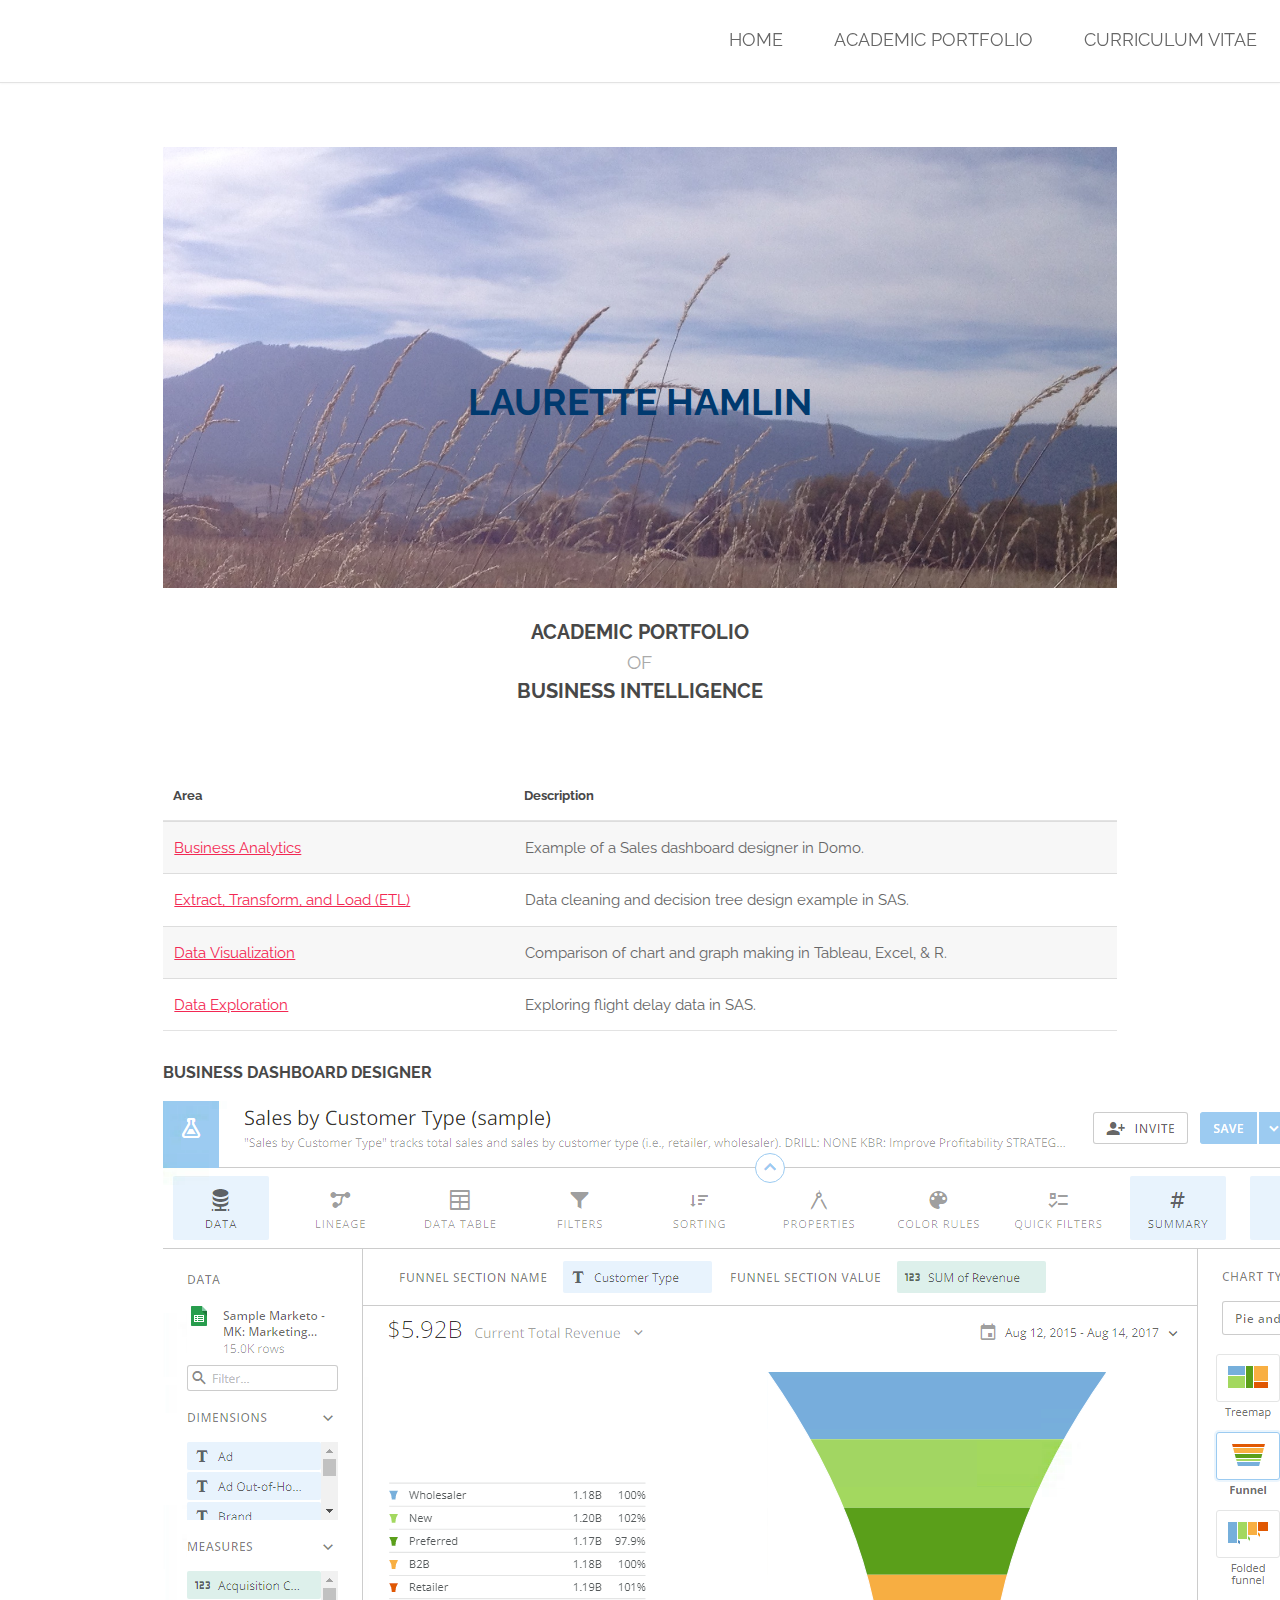
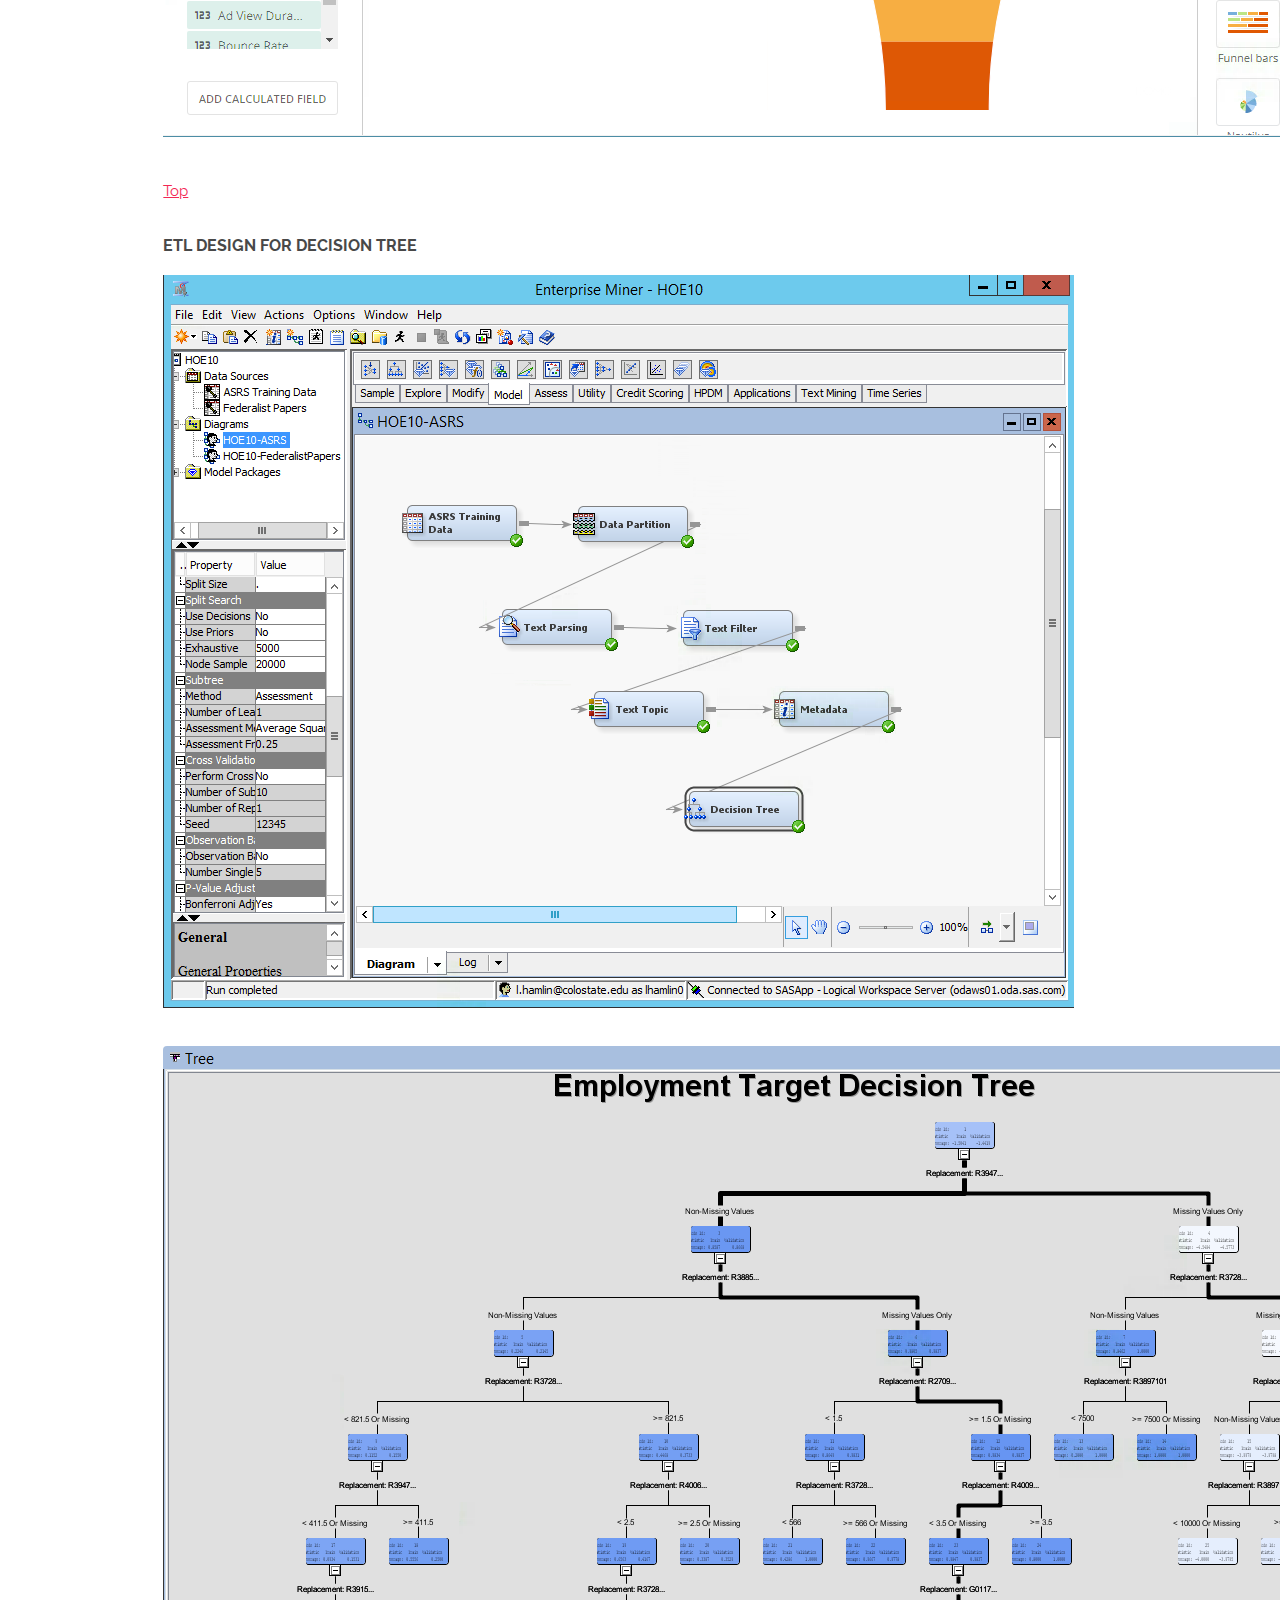
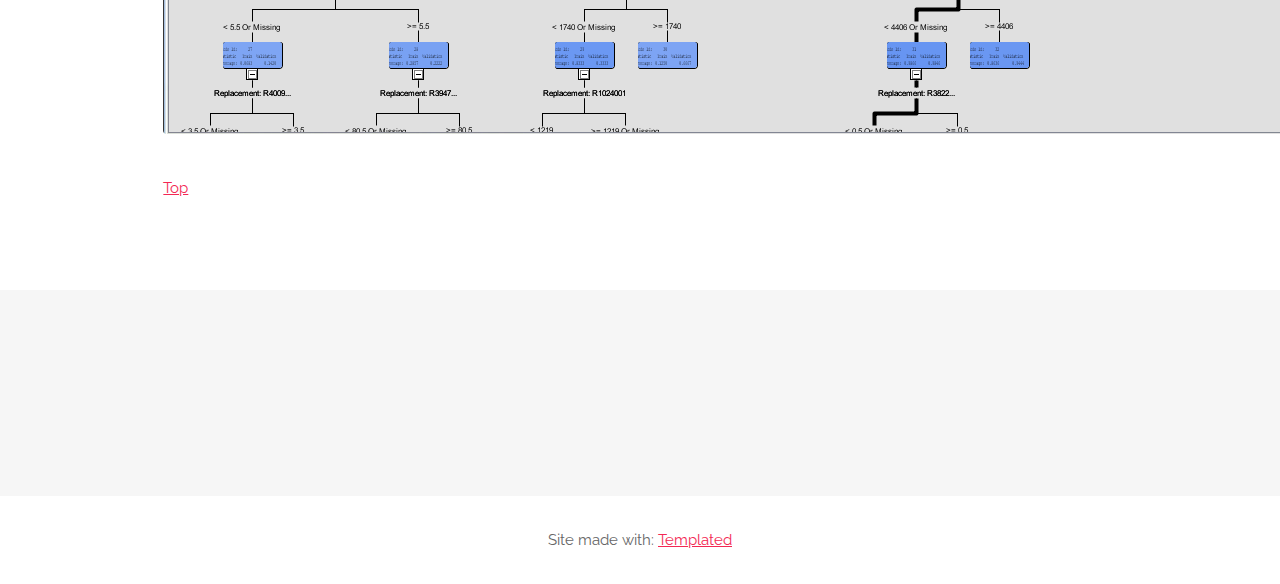
==== commit a209fb9d: "Adding portfolio." ====
--- a/bus_intel.html
+++ b/bus_intel.html
@@ -20,7 +20,7 @@
                                                 <br>
 					<header class="major special"><h3>Academic Portfolio</h3>
                                                 <p>of</p>
-						<h4>Business Intelligence</h4>
+						<h3 id="#top">Business Intelligence</h3>
                                                 <br>
                                         </header><!-- Text -->
                                        <!-- <a href="#" class="image fit"><img src="images/pic01.jpg" alt="" width="788" height="281"></a> --!>
@@ -29,83 +29,31 @@
 <div class="table-wrapper">
                                                                 <table><thead><tr><th>Area</th>
                                                                                         <th>Description</th>
-                                                                                </tr></thead><tbody><tr><td><a href="#ODE">Ordinary Differential Equations</a></td>
-                                                                                        <td>Ante turpis integer aliquet porttitor.</td>
-                                                                                </tr><tr><td><a href="#PDE">Partial Differential Equations</a></td>
-                                                                                        <td>Vis ac commodo adipiscing arcu aliquet.</td>
-                                                                                </tr><tr><td><a href="#RA">Regression Analysis</a></td>
-                                                                                        <td> Morbi faucibus arcu accumsan lorem.</td>
-                                                                                </tr><tr><td><a href="#ASA">Advanced Statistical Analysis</a></td>
-                                                                                        <td>Vitae integer tempus condimentum.</td>
-                                                                                </tr><tr><td><a href="#SS">Spatial Statistics</a></td>
-                                                                                        <td>Culminating Experience</td>
+                                                                                </tr></thead><tbody><tr><td><a href="#BA">Business Analytics</a></td>
+                                                                                        <td>Example of a Sales dashboard designer in Domo.</td>
+                                                                                </tr><tr><td><a href="#DT">Extract, Transform, and Load (ETL)</a></td>
+                                                                                        <td>Data cleaning and decision tree design example in SAS.</td>
+                                                                                </tr><tr><td><a href="visualization.pdf">Data Visualization</a></td>
+                                                                                        <td>Comparison of chart and graph making in Tableau, Excel, & R.</td>
+                                                                                </tr><tr><td><a href="flight_delays.pdf">Data Exploration</a></td>
+                                                                                        <td>Exploring flight delay data in SAS.</td>
                                                                                 </tr></tfoot></table></div>
 
 
 
-                                                        <h4 id="ODE">Ordinary Differential Equations</h4>
-                                                        <pre><code>i = 0;
 
-while (!deck.isInOrder()) {
-print 'Iteration ' + i;
-deck.shuffle();
-i++;
-}
+                                                        <h4 id="BA">Business Dashboard Designer</h4>
+<p><span class=eimage"><img src="images/dashboard.png" alt=""></span>
 
-print 'It took ' + i + ' iterations to sort the deck.';
-                                                       </code></pre>
+<p><a href="#top">Top</a>
+
+                                                        <h4 id="DT">ETL Design for Decision Tree</h4>
+<p><span class=eimage"><img src="images/portfolio_decision_tree1.png" alt=""></span>
+<p><span class="image"><img src="images/portfolio_decision_tree2.png" alt=""></span>
+
+<p><a href="#top">Top</a>
 
 
-                                                        <h4 id="PDE">Partial Differential Equations</h4>
-                                                        <pre><code>i = 0;
-
-while (!deck.isInOrder()) {
-print 'Iteration ' + i;
-deck.shuffle();
-i++;
-}
-
-print 'It took ' + i + ' iterations to sort the deck.';
-                                                       </code></pre>
-
-
-                                                        <h4 id="RA">Regression Analysis</h4>
-                                                        <pre><code>i = 0;
-
-while (!deck.isInOrder()) {
-print 'Iteration ' + i;
-deck.shuffle();
-i++;
-}
-
-print 'It took ' + i + ' iterations to sort the deck.';
-                                                       </code></pre>
-
-
-                                                        <h4 id="ASA">Advanced Statistical Analysis</h4>
-                                                        <pre><code>i = 0;
-
-while (!deck.isInOrder()) {
-print 'Iteration ' + i;
-deck.shuffle();
-i++;
-}
-
-print 'It took ' + i + ' iterations to sort the deck.';
-                                                       </code></pre>
-
-
-                                                        <h4 id="SS">Spatial Statistics</h4>
-                                                        <pre><code>i = 0;
-
-while (!deck.isInOrder()) {
-print 'Iteration ' + i;
-deck.shuffle();
-i++;
-}
-
-print 'It took ' + i + ' iterations to sort the deck.';
-                                                       </code></pre>
 
 
 				</div>
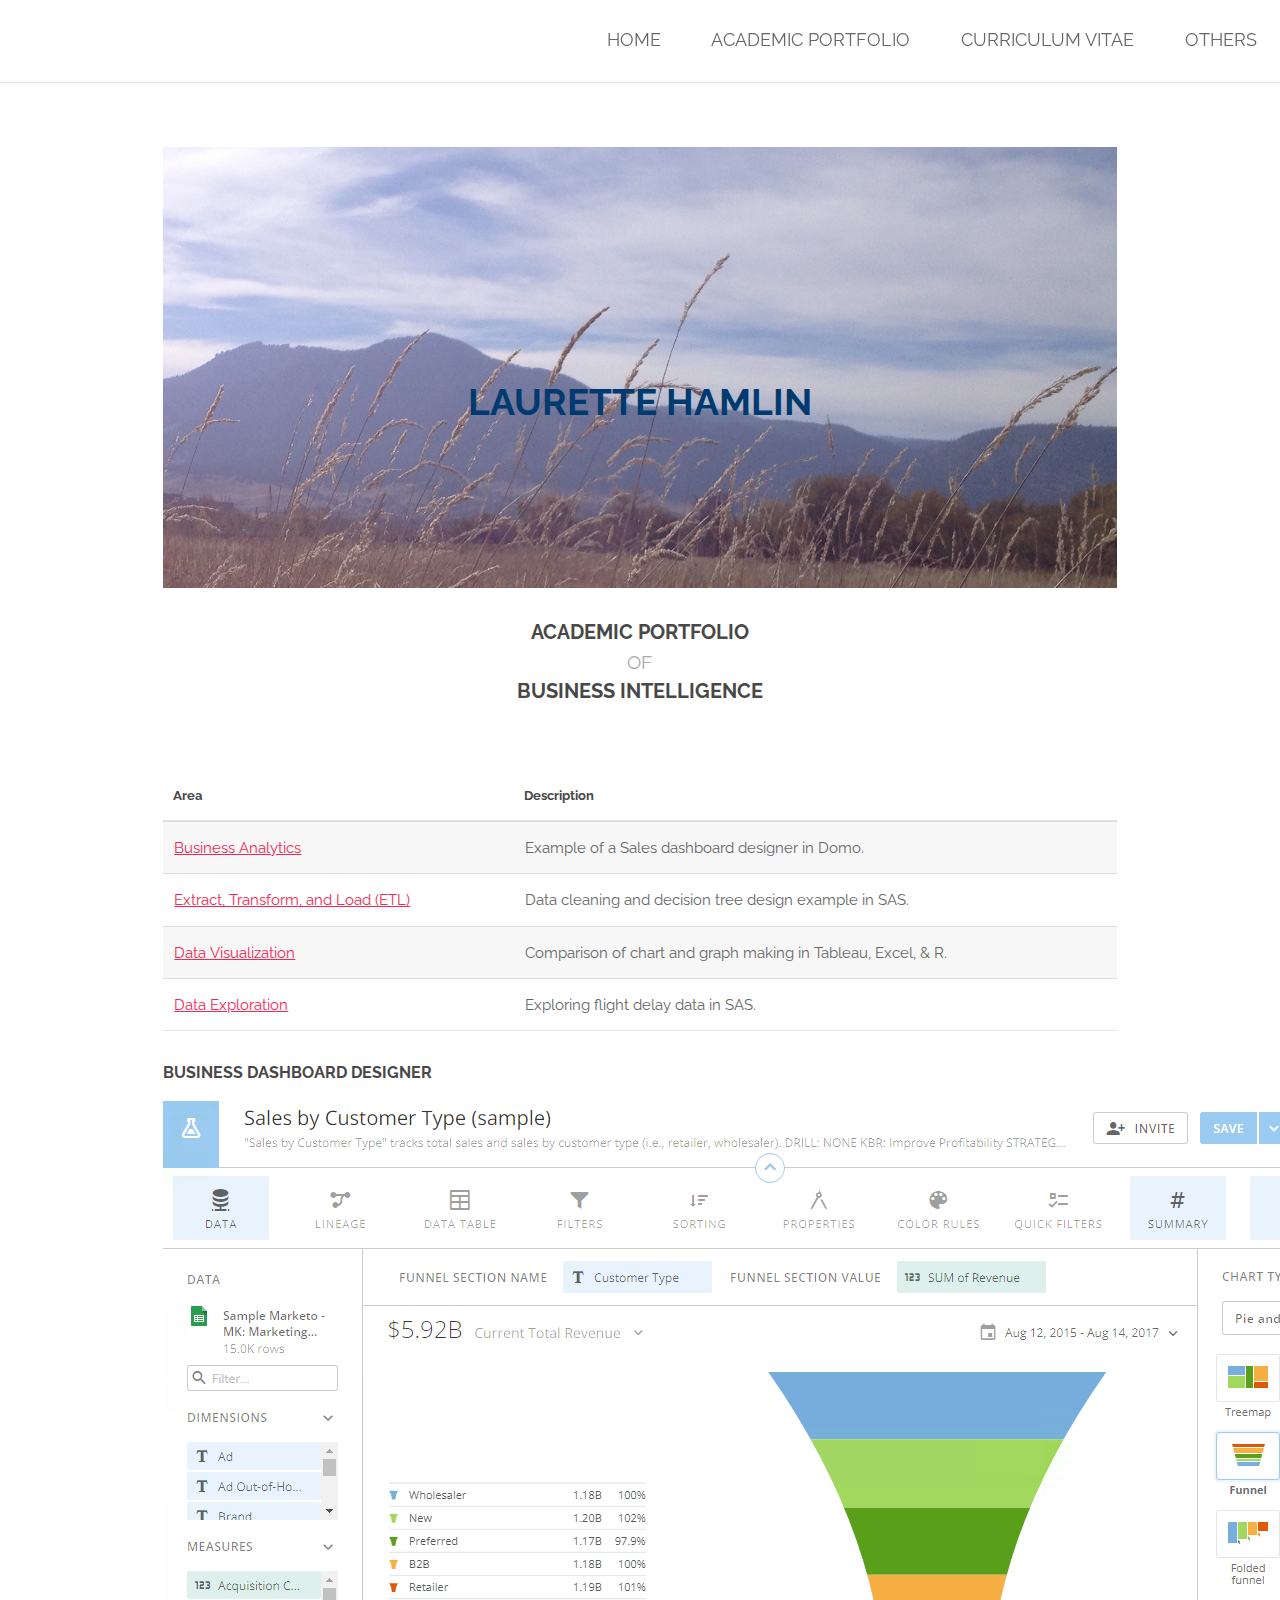
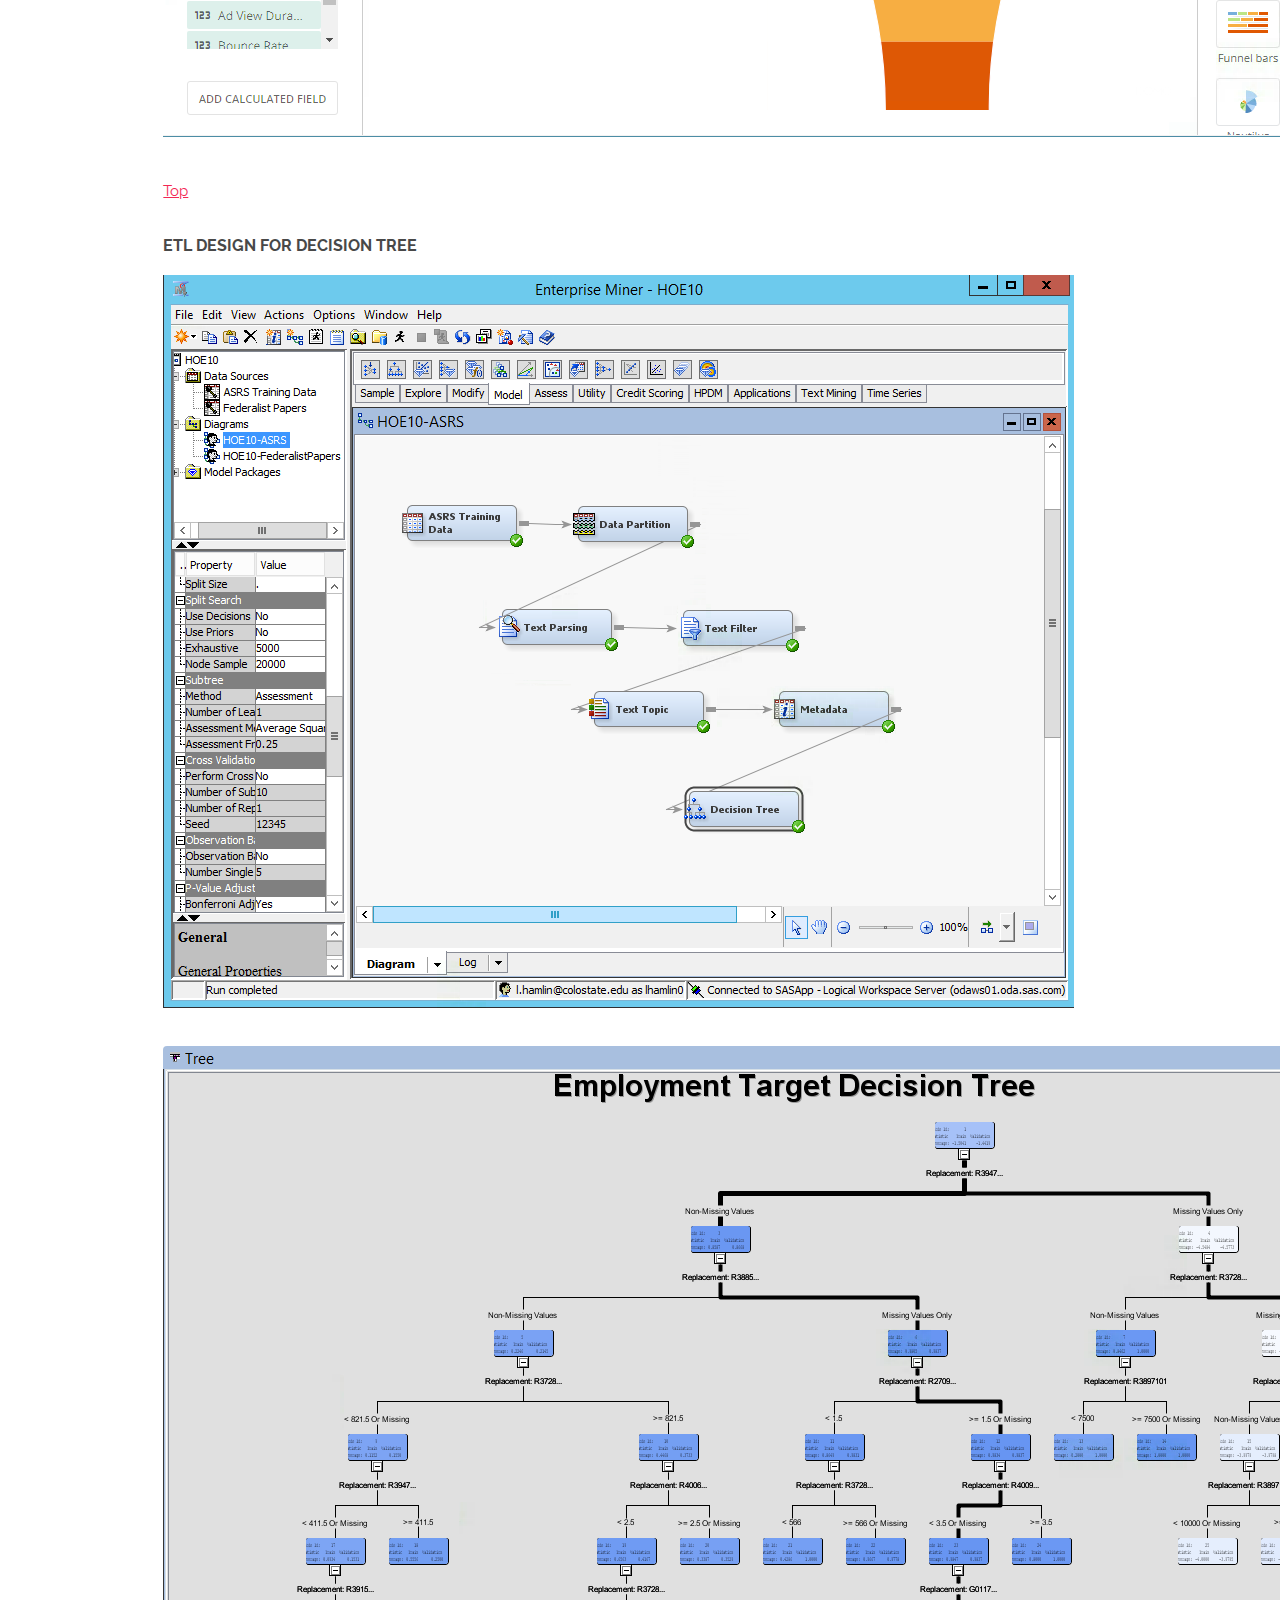
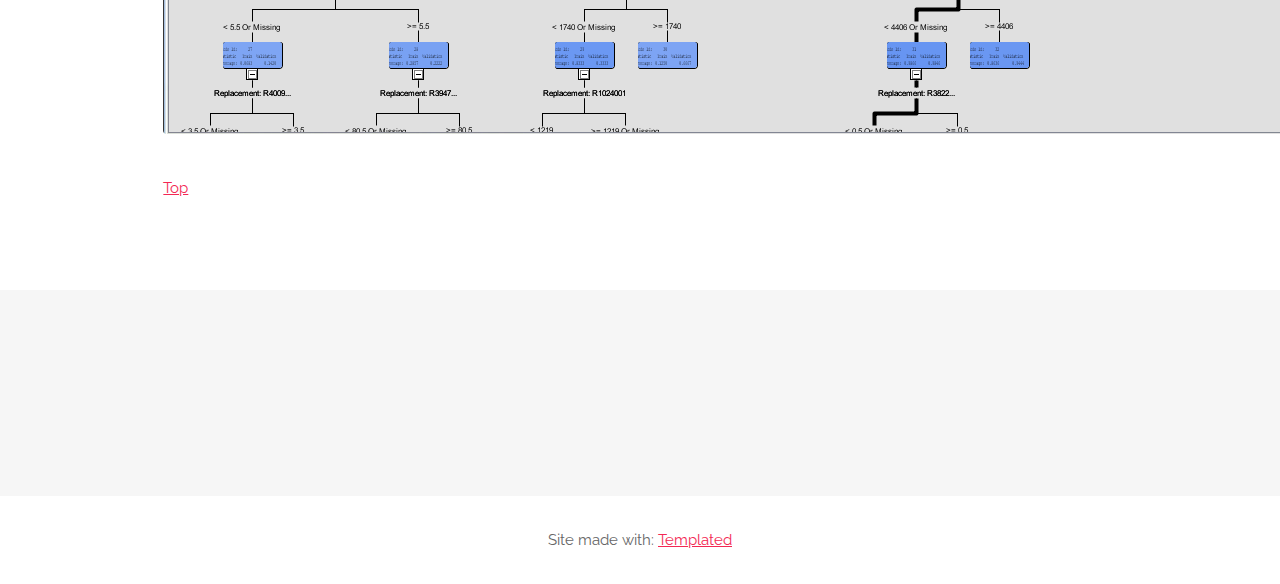
==== commit a40a73dc: "adding people" ====
--- a/bus_intel.html
+++ b/bus_intel.html
@@ -11,6 +11,7 @@
 				<nav id="nav"><ul><li><a href="index.html">Home</a></li>
 						<li><a href="portfolio.html">Academic Portfolio</a></li>
 						<li><a href="CV.html">Curriculum Vitae</a></li>
+                                                <li><a href="people.html">Others</a></li>
 					</ul></nav></header><!-- Main --><section id="main" class="wrapper"><div class="container">
 
                <!-- Banner -->
